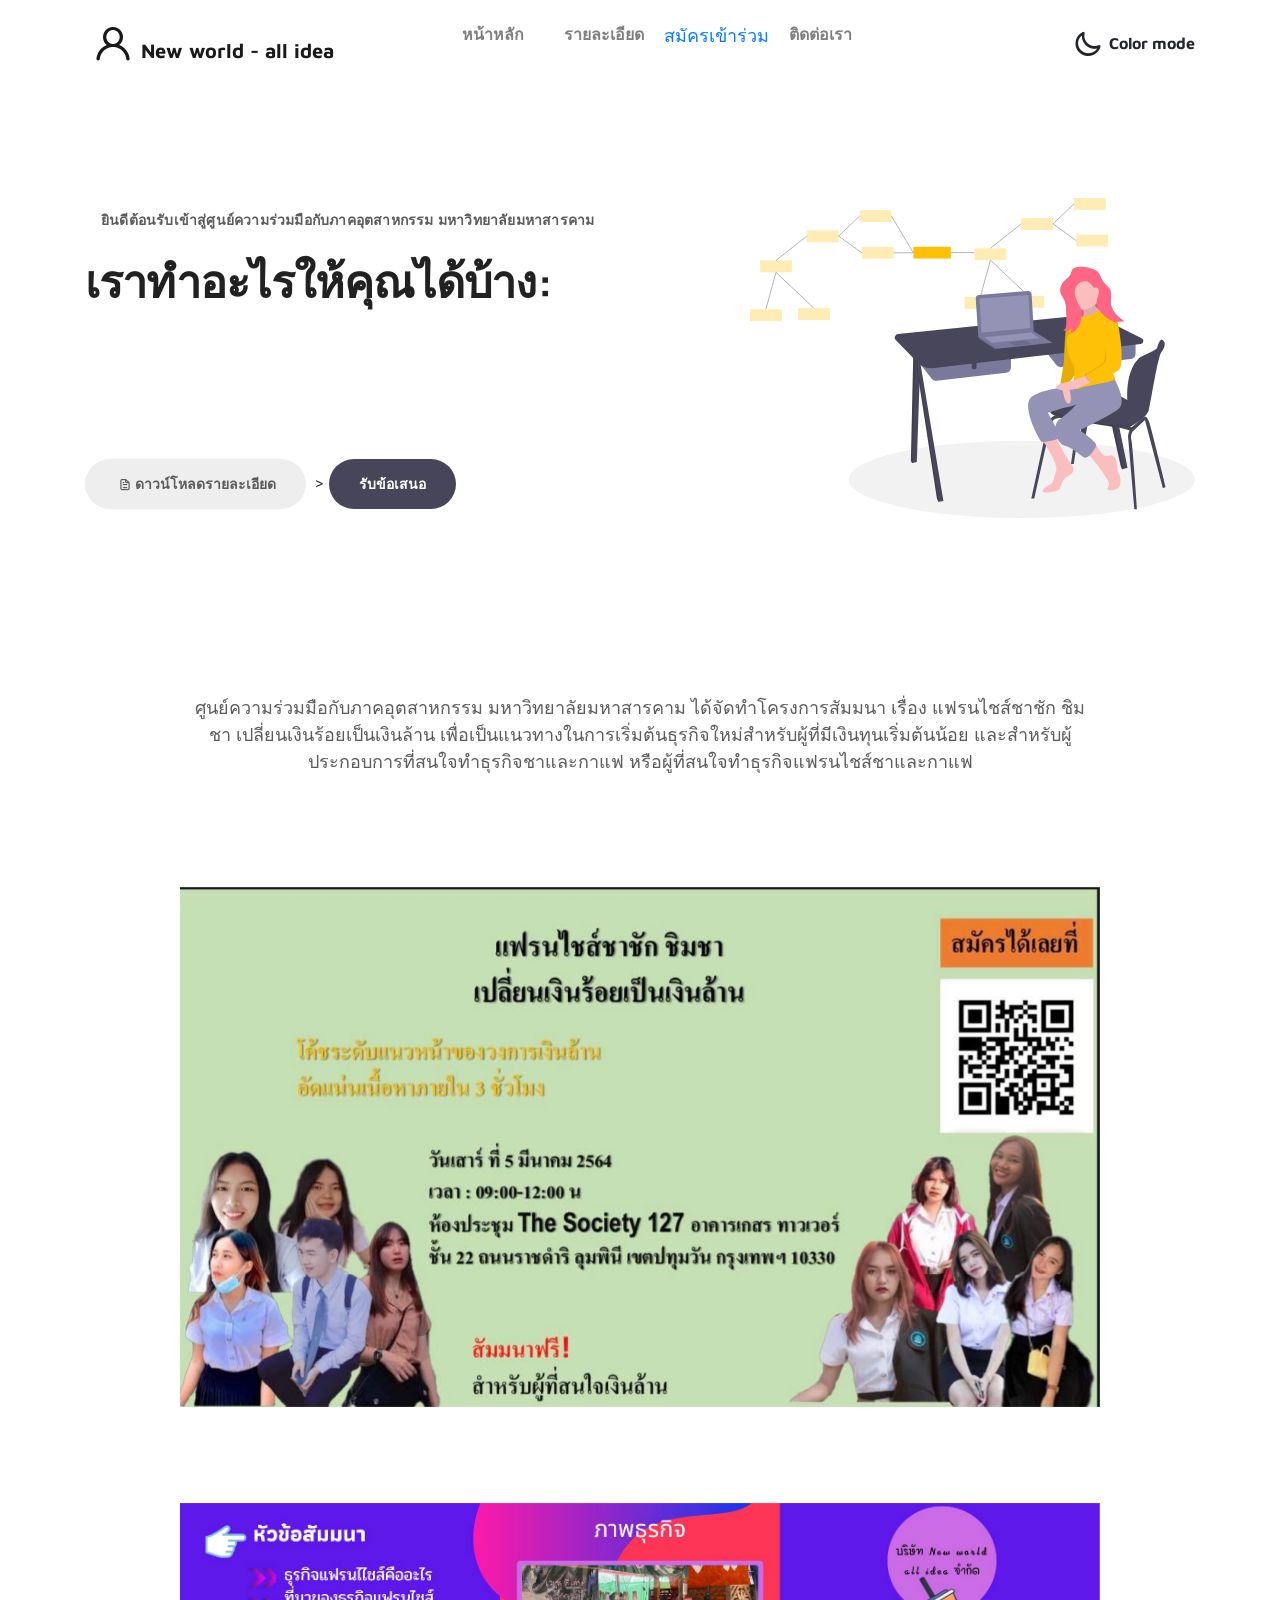
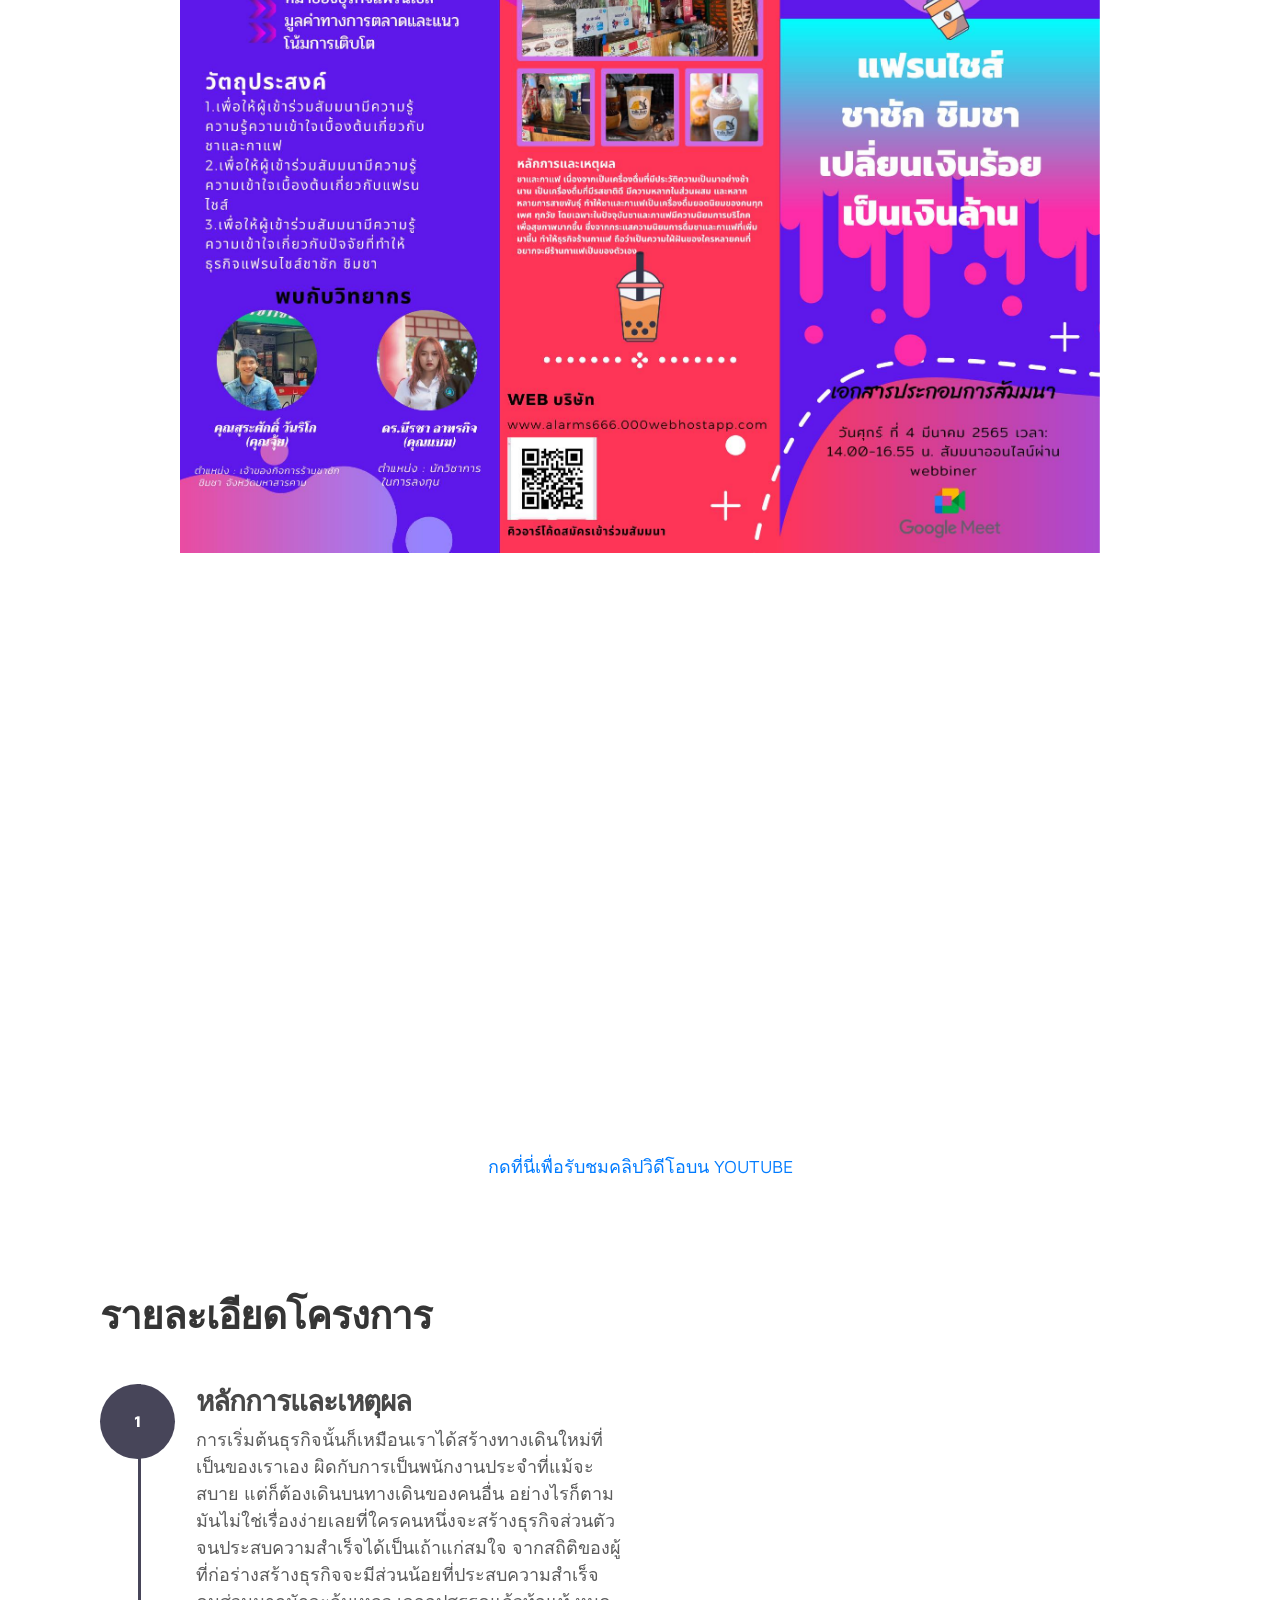
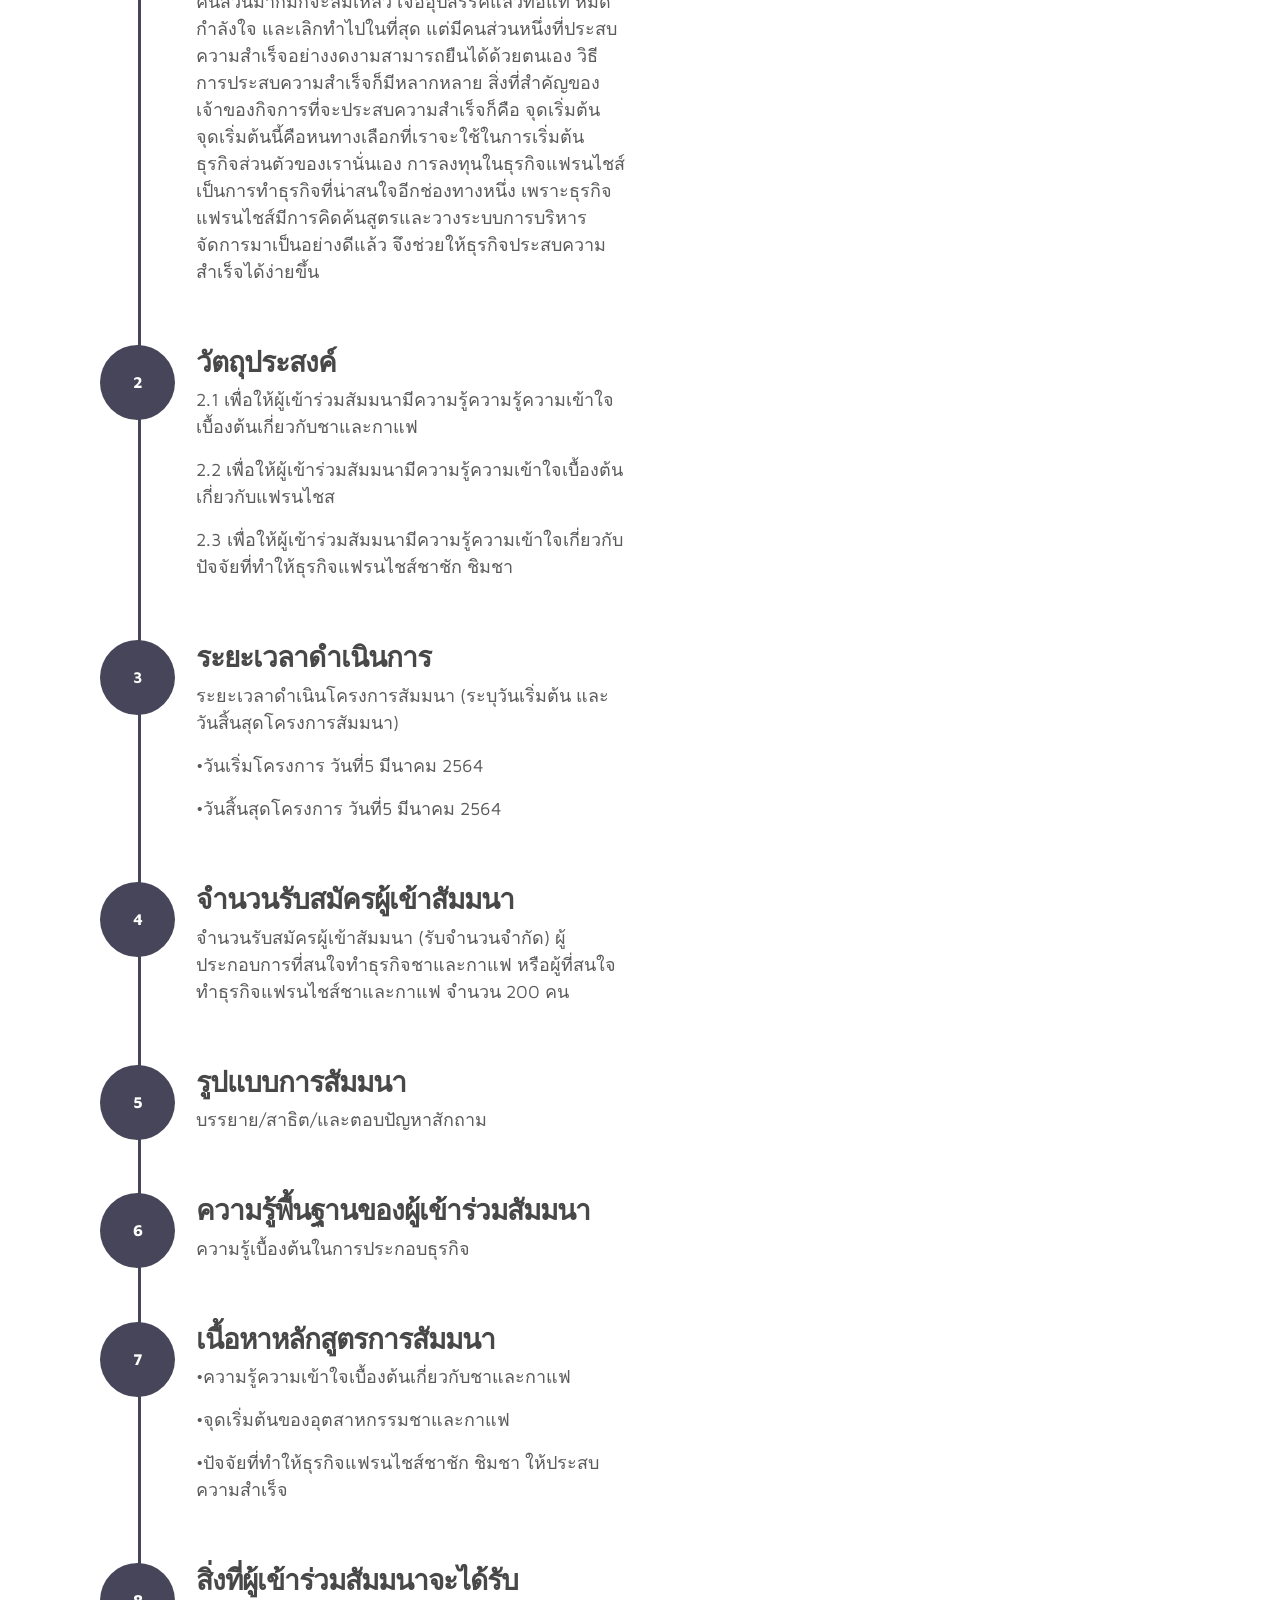
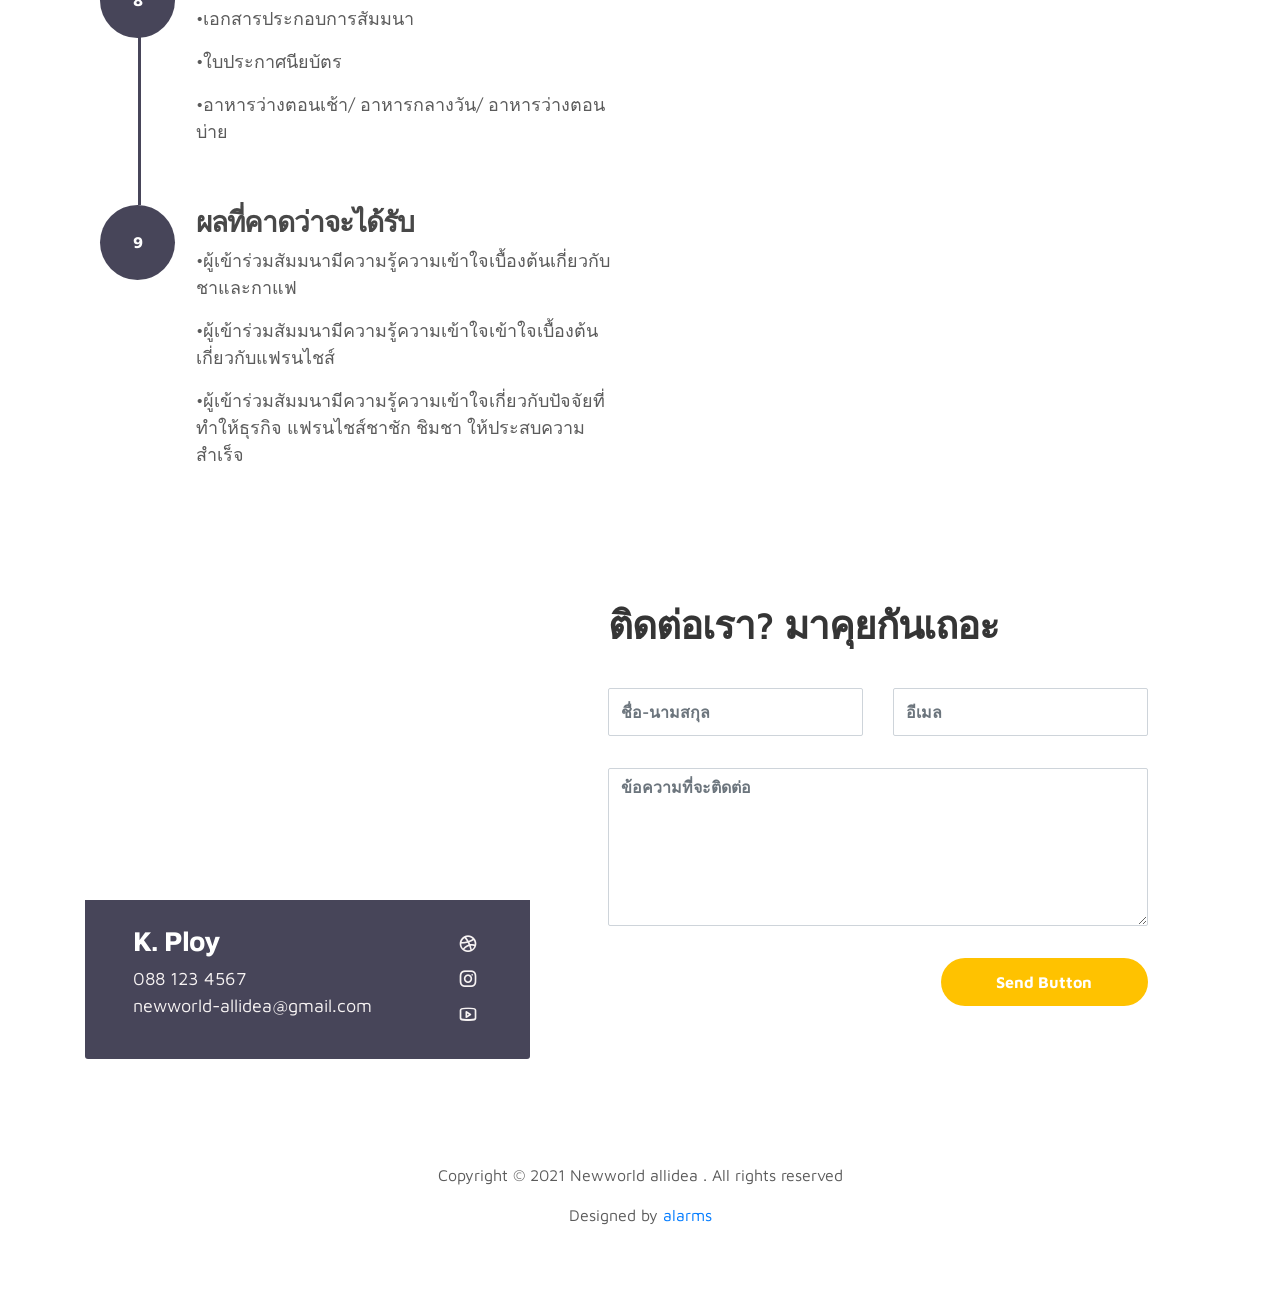
==== index.html @ 0a043a51 "Update index.html" ====
<!doctype html>
<html lang="en">
  <head>
    <meta charset="utf-8">
    <meta name="viewport" content="width=device-width, initial-scale=1, shrink-to-fit=no">
    <meta name="description" content="">
    <meta name="author" content="">

    <title>โครงการสัมมนา</title>

    <link rel="stylesheet" href="css/bootstrap.min.css">
    <link rel="stylesheet" href="css/unicons.css">
    <link rel="stylesheet" href="css/owl.carousel.min.css">
    <link rel="stylesheet" href="css/owl.theme.default.min.css">

    <!-- MAIN STYLE -->
    <link rel="stylesheet" href="css/tooplate-style.css">

<!--

Tooplate 2115 Marvel

https://www.tooplate.com/view/2115-marvel

-->
  </head>
  <body>

    <!-- MENU -->
    <nav class="navbar navbar-expand-sm navbar-light">
        <div class="container">
            <a class="navbar-brand" href="index.html"><i class='uil uil-user'></i>New world - all idea</a>

            <button class="navbar-toggler" type="button" data-toggle="collapse" data-target="#navbarNav" aria-controls="navbarNav" aria-expanded="false"
                aria-label="Toggle navigation">
                <span class="navbar-toggler-icon"></span>
                <span class="navbar-toggler-icon"></span>
                <span class="navbar-toggler-icon"></span>
            </button>

            <div class="collapse navbar-collapse" id="navbarNav">
                <ul class="navbar-nav mx-auto">
                    <li class="nav-item">
                        <a href="#about" class="nav-link"><span data-hover="หน้าหลัก">หน้าหลัก</span></a>
                    </li>
                    <li class="nav-item">
                        <a href="#resume" class="nav-link"><span data-hover="รายละเอียดโครงการ">รายละเอียด</span></a>
                    </li>
                    <li class="nav-item">
                         <p><a href="https://docs.google.com/forms/d/e/1FAIpQLScUcQfYEeOxOTDilqKOSmcza7-cB1Lfg6LtpaEnUMht1OTG1Q/viewform?usp=sf_link"target="_blank">สมัครเข้าร่วม</a></p>
                    </li>
                    <li class="nav-item">
                        <a href="#contact" class="nav-link"><span data-hover="ติดต่อเรา">ติดต่อเรา</span></a>
                    </li>
                </ul>

                <ul class="navbar-nav ml-lg-auto">
                    <div class="ml-lg-4">
                      <div class="color-mode d-lg-flex justify-content-center align-items-center">
                        <i class="color-mode-icon"></i>
                        Color mode
                      </div>
                    </div>
                </ul>
            </div>
        </div>
    </nav>

    <!-- ABOUT -->
    <section class="about full-screen d-lg-flex justify-content-center align-items-center" id="about">
        <div class="container">
            <div class="row">

                <div class="col-lg-7 col-md-12 col-12 d-flex align-items-center">
                    <div class="about-text">
                        <small class="small-text">ยินดีต้อนรับเข้าสู่<span class="mobile-block">ศูนย์ความร่วมมือกับภาคอุตสาหกรรม มหาวิทยาลัยมหาสารคาม</span></small>
                        <h1 class="animated animated-text">


                                    <span class="mr-10">เราทำอะไรให้คุณได้บ้าง:</span>
                                <div class="animated-info">
                                    <span class="animated-item">ให้คำปรึกษา</span>
                                    <span class="animated-item">อบรมเรื่องต่างๆ</span>
                                    <span class="animated-item">ทำการตลาด</span>
                                </div>
                        </h1>

                      <br /> <br />


                        <div class="custom-btn-group mt-4">
                           <a href="/file/detail_project.pptx" download="detail_project.pptx" class="btn mr-lg-2 custom-btn"><i class='uil uil-file-alt'></i>ดาวน์โหลดรายละเอียด</a>>
                          <a href="#contact" class="btn custom-btn custom-btn-bg custom-btn-link">รับข้อเสนอ</a>
                        </div>
                    </div>
                </div>

                <div class="col-lg-5 col-md-12 col-12">
                    <div class="about-image svg">
                        <img src="images/undraw/undraw_software_engineer_lvl5.svg" class="img-fluid" alt="svg image">
                    </div>
                </div>

            </div>
        </div>
    </section>

    <!-- PROJECTS -->

    <section class="project py-5" id="project">
        <div class="container">

                <div class="row">
                  <div class="col-lg-10 text-center mx-auto col-12">

                      <div class="col-lg-12 mx-auto">
                        <p>ศูนย์ความร่วมมือกับภาคอุตสาหกรรม มหาวิทยาลัยมหาสารคาม ได้จัดทำโครงการสัมมนา เรื่อง แฟรนไชส์ชาชัก ชิมชา เปลี่ยนเงินร้อยเป็นเงินล้าน เพื่อเป็นแนวทางในการเริ่มต้นธุรกิจใหม่สำหรับผู้ที่มีเงินทุนเริ่มต้นน้อย และสำหรับผู้ประกอบการที่สนใจทำธุรกิจชาและกาแฟ หรือผู้ที่สนใจทำธุรกิจแฟรนไชส์ชาและกาแฟ</p>
                      </div>

                      <br /> <br />

                      <br> <br/>

                        <div class="owl-carousel owl-theme">
                        <div class="item">
                          <div class="project-info">
                            <img src="images/project/poster.png" class="img-fluid" alt="project image">
                            <!--  <br> <br/>
                            <br> <br/>
                            <img src="images/project/paper.png" class="img-fluid" alt="project image">-->
                          </div>
                        </div>
                  </div>
                  <br> <br/>
                  <br> <br/>

                  <div class="owl-carousel owl-theme">
                  <div class="item">
                    <div class="project-info">
                      <img src="images/project/paper.png" class="img-fluid" alt="project image">
                    </div>
                  </div>
            </div>
                    <br> <br/>
                    <br> <br/>
                    <br> <br/>
                     <iframe width="720" height="450" src="https://www.youtube.com/embed/cZhYJ5euJx0" frameborder="0" allowfullscreen></iframe>
                     <p><a href="https://www.youtube.com/watch?v=cZhYJ5euJx0"target="_blank">กดที่นี่เพื่อรับชมคลิปวิดีโอบน YOUTUBE</a></p>
                </div>
            </div>
        </div>
    </section>


    <!-- FEATURES-->
    <section class="resume py-5 d-lg-flex justify-content-center align-items-center" id="resume">
        <div class="container">
                <div class="col-lg-6 col-12">
                  <h2 class="mb-4 mobile-mt-2">รายละเอียดโครงการ</h2>

                    <div class="timeline">
                        <div class="timeline-wrapper">
                             <div class="timeline-yr">
                                  <span>1</span>
                             </div>
                             <div class="timeline-info">
                                  <h3><span>หลักการและเหตุผล</span></h3>
                                  <p>การเริ่มต้นธุรกิจนั้นก็เหมือนเราได้สร้างทางเดินใหม่ที่เป็นของเราเอง ผิดกับการเป็นพนักงานประจำที่แม้จะสบาย แต่ก็ต้องเดินบนทางเดินของคนอื่น อย่างไรก็ตามมันไม่ใช่เรื่องง่ายเลยที่ใครคนหนึ่งจะสร้างธุรกิจส่วนตัวจนประสบความสำเร็จได้เป็นเถ้าแก่สมใจ
                                    จากสถิติของผู้ที่ก่อร่างสร้างธุรกิจจะมีส่วนน้อยที่ประสบความสำเร็จ คนส่วนมากมักจะล้มเหลว เจออุปสรรคแล้วท้อแท้ หมดกำลังใจ และเลิกทำไปในที่สุด แต่มีคนส่วนหนึ่งที่ประสบความสำเร็จอย่างงดงามสามารถยืนได้ด้วยตนเอง
                                    วิธีการประสบความสำเร็จก็มีหลากหลาย สิ่งที่สำคัญของเจ้าของกิจการที่จะประสบความสำเร็จก็คือ จุดเริ่มต้น จุดเริ่มต้นนี้คือหนทางเลือกที่เราจะใช้ในการเริ่มต้นธุรกิจส่วนตัวของเรานั่นเอง การลงทุนในธุรกิจแฟรนไชส์เป็นการทำธุรกิจที่น่าสนใจอีกช่องทางหนึ่ง
                                    เพราะธุรกิจแฟรนไชส์มีการคิดค้นสูตรและวางระบบการบริหารจัดการมาเป็นอย่างดีแล้ว จึงช่วยให้ธุรกิจประสบความสำเร็จได้ง่ายขึ้น</p>
                             </div>
                        </div>

                        <div class="timeline-wrapper">
                            <div class="timeline-yr">
                                <span>2</span>
                            </div>
                            <div class="timeline-info">
                                <h3><span>วัตถุประสงค์</span></h3>
                                <p>2.1 เพื่อให้ผู้เข้าร่วมสัมมนามีความรู้ความรู้ความเข้าใจเบื้องต้นเกี่ยวกับชาและกาแฟ</p>
                                <p>2.2 เพื่อให้ผู้เข้าร่วมสัมมนามีความรู้ความเข้าใจเบื้องต้นเกี่ยวกับแฟรนไชส</p>
                                <p>2.3 เพื่อให้ผู้เข้าร่วมสัมมนามีความรู้ความเข้าใจเกี่ยวกับปัจจัยที่ทำให้ธุรกิจแฟรนไชส์ชาชัก ชิมชา</p>
                            </div>
                        </div>

                        <div class="timeline-wrapper">
                            <div class="timeline-yr">
                                <span>3</span>
                            </div>
                            <div class="timeline-info">
                                <h3><span>ระยะเวลาดำเนินการ</span></h3>
                                <p>ระยะเวลาดำเนินโครงการสัมมนา (ระบุวันเริ่มต้น และวันสิ้นสุดโครงการสัมมนา)</p>
                                <p>•วันเริ่มโครงการ วันที่5 มีนาคม 2564</p>
                                <p>•วันสิ้นสุดโครงการ วันที่5 มีนาคม 2564</p>

                            </div>
                        </div>
                        <div class="timeline-wrapper">
                            <div class="timeline-yr">
                                <span>4</span>
                            </div>
                            <div class="timeline-info">
                                <h3><span>จำนวนรับสมัครผู้เข้าสัมมนา</span></h3>
                                <p>จำนวนรับสมัครผู้เข้าสัมมนา (รับจำนวนจำกัด) ผู้ประกอบการที่สนใจทำธุรกิจชาและกาแฟ หรือผู้ที่สนใจทำธุรกิจแฟรนไชส์ชาและกาแฟ จำนวน 200 คน</p>


                            </div>
                        </div>
                        <div class="timeline-wrapper">
                            <div class="timeline-yr">
                                <span>5</span>
                            </div>
                            <div class="timeline-info">
                                <h3><span>รูปแบบการสัมมนา</span></h3>
                                <p> บรรยาย/สาธิต/และตอบปัญหาสักถาม </p>


                            </div>
                        </div>
                        <div class="timeline-wrapper">
                            <div class="timeline-yr">
                                <span>6</span>
                            </div>
                            <div class="timeline-info">
                                <h3><span>ความรู้พื้นฐานของผู้เข้าร่วมสัมมนา</span></h3>
                                <p>ความรู้เบื้องต้นในการประกอบธุรกิจ</p>


                            </div>
                        </div>
                        <div class="timeline-wrapper">
                            <div class="timeline-yr">
                                <span>7</span>
                            </div>
                            <div class="timeline-info">
                                <h3><span>เนื้อหาหลักสูตรการสัมมนา</span></h3>
                                <p>•ความรู้ความเข้าใจเบื้องต้นเกี่ยวกับชาและกาแฟ</p>
                                <p>•จุดเริ่มต้นของอุตสาหกรรมชาและกาแฟ</p>
                                <p>•ปัจจัยที่ทำให้ธุรกิจแฟรนไชส์ชาชัก ชิมชา ให้ประสบความสำเร็จ</p>

                            </div>
                        </div>
                        <div class="timeline-wrapper">
                            <div class="timeline-yr">
                                <span>8</span>
                            </div>
                            <div class="timeline-info">
                                <h3><span>สิ่งที่ผู้เข้าร่วมสัมมนาจะได้รับ</span></h3>
                                <p>•เอกสารประกอบการสัมมนา</p>
                                <p>•ใบประกาศนียบัตร</p>
                                <p> •อาหารว่างตอนเช้า/ อาหารกลางวัน/ อาหารว่างตอนบ่าย</p>


                            </div>
                        </div>
                        <div class="timeline-wrapper">
                            <div class="timeline-yr">
                                <span>9</span>
                            </div>
                            <div class="timeline-info">
                                <h3><span>ผลที่คาดว่าจะได้รับ</span></h3>
                                <p>•ผู้เข้าร่วมสัมมนามีความรู้ความเข้าใจเบื้องต้นเกี่ยวกับชาและกาแฟ</p>
                                <p>•ผู้เข้าร่วมสัมมนามีความรู้ความเข้าใจเข้าใจเบื้องต้นเกี่ยวกับแฟรนไชส์</p>
                                <p>•ผู้เข้าร่วมสัมมนามีความรู้ความเข้าใจเกี่ยวกับปัจจัยที่ทำให้ธุรกิจ แฟรนไชส์ชาชัก ชิมชา ให้ประสบความสำเร็จ</p>

                            </div>
                        </div>
                    </div>
                </div>

            </div>

    </section>

    <!-- CONTACT -->
    <section class="contact py-5" id="contact">
      <div class="container">
        <div class="row">

          <div class="col-lg-5 mr-lg-5 col-12">
            <div class="google-map w-100">
              <iframe src="https://www.google.com/maps/embed?pb=!1m18!1m12!1m3!1d12088.558402180099!2d-73.99373482142036!3d40.75895421922642!2m3!1f0!2f0!3f0!3m2!1i1024!2i768!4f13.1!3m3!1m2!1s0x89c25855b8fb3083%3A0xa0f9aef176042a5c!2sTheater+District%2C+New+York%2C+NY%2C+USA!5e0!3m2!1sen!2smm!4v1549875377188" width="400" height="300" frameborder="0" style="border:0" allowfullscreen></iframe>
            </div>

            <div class="contact-info d-flex justify-content-between align-items-center py-4 px-lg-5">
                <div class="contact-info-item">
                  <h3 class="mb-2 text-white">K. Ploy</h3>
                  <p class="footer-text mb-0">088 123 4567</p>
                  <p><a href="mailto:hello@company.co">newworld-allidea@gmail.com</a></p>
                </div>

                <ul class="social-links">
                     <li><a href="#" class="uil uil-dribbble" data-toggle="tooltip" data-placement="left" title="Dribbble"></a></li>
                     <li><a href="#" class="uil uil-instagram" data-toggle="tooltip" data-placement="left" title="Instagram"></a></li>
                     <li><a href="#" class="uil uil-youtube" data-toggle="tooltip" data-placement="left" title="Youtube"></a></li>
                </ul>
            </div>
          </div>

          <div class="col-lg-6 col-12">
            <div class="contact-form">
              <h2 class="mb-4">ติดต่อเรา? มาคุยกันเถอะ</h2>

              <form action="" method="get">
                <div class="row">
                  <div class="col-lg-6 col-12">
                    <input type="text" class="form-control" name="name" placeholder="ชื่อ-นามสกุล" id="name">
                  </div>

                  <div class="col-lg-6 col-12">
                    <input type="email" class="form-control" name="email" placeholder="อีเมล" id="email">
                  </div>

                  <div class="col-12">
                    <textarea name="message" rows="6" class="form-control" id="message" placeholder="ข้อความที่จะติดต่อ"></textarea>
                  </div>

                  <div class="ml-lg-auto col-lg-5 col-12">
                    <input type="submit" class="form-control submit-btn" value="Send Button">
                  </div>
                </div>
              </form>
            </div>
          </div>

        </div>
      </div>
    </section>

    <!-- FOOTER -->
     <footer class="footer py-5">
          <div class="container">
               <div class="row">

                    <div class="col-lg-12 col-12">
                        <p class="copyright-text text-center">Copyright &copy; 2021 Newworld allidea . All rights reserved</p>
                        <p class="copyright-text text-center">Designed by <a rel="nofollow" href="https://www.facebook.com/Natchapong.a"target="_blank">alarms</a></p>
                    </div>

               </div>
          </div>
     </footer>

    <script src="js/jquery-3.3.1.min.js"></script>
    <script src="js/popper.min.js"></script>
    <script src="js/bootstrap.min.js"></script>
    <script src="js/Headroom.js"></script>
    <script src="js/jQuery.headroom.js"></script>
    <script src="js/owl.carousel.min.js"></script>
    <script src="js/smoothscroll.js"></script>
    <script src="js/custom.js"></script>

  </body>
</html>
---- css/unicons.css ----
@font-face {
  font-family: 'unicons';
  src: url('../font/unicons.eot?42479262');
  src: url('../font/unicons.eot?42479262#iefix') format('embedded-opentype'),
       url('../font/unicons.woff2?42479262') format('woff2'),
       url('../font/unicons.woff?42479262') format('woff'),
       url('../font/unicons.ttf?42479262') format('truetype'),
       url('../font/unicons.svg?42479262#unicons') format('svg');
  font-weight: normal;
  font-style: normal;
}
/* Chrome hack: SVG is rendered more smooth in Windozze. 100% magic, uncomment if you need it. */
/* Note, that will break hinting! In other OS-es font will be not as sharp as it could be */
/*
@media screen and (-webkit-min-device-pixel-ratio:0) {
  @font-face {
    font-family: 'unicons';
    src: url('../font/unicons.svg?42479262#unicons') format('svg');
  }
}
*/
 
 [class^="uil-"]:before, [class*=" uil-"]:before {
  font-family: "unicons";
  font-style: normal;
  font-weight: normal;
  speak: none;
 
  display: inline-block;
  text-decoration: inherit;
  width: 1em;
  margin-right: .2em;
  text-align: center;
  /* opacity: .8; */
 
  /* For safety - reset parent styles, that can break glyph codes*/
  font-variant: normal;
  text-transform: none;
 
  /* fix buttons height, for twitter bootstrap */
  line-height: 1em;
 
  /* Animation center compensation - margins should be symmetric */
  /* remove if not needed */
  margin-left: .2em;
 
  /* you can be more comfortable with increased icons size */
  /* font-size: 120%; */
 
  /* Font smoothing. That was taken from TWBS */
  -webkit-font-smoothing: antialiased;
  -moz-osx-font-smoothing: grayscale;
 
  /* Uncomment for 3D effect */
  /* text-shadow: 1px 1px 1px rgba(127, 127, 127, 0.3); */
}
 
.uil-abacus:before { content: '\e800'; } /* '' */
.uil-accessible-icon-alt:before { content: '\e801'; } /* '' */
.uil-adjust-alt:before { content: '\e802'; } /* '' */
.uil-adjust-circle:before { content: '\e803'; } /* '' */
.uil-adjust-half:before { content: '\e804'; } /* '' */
.uil-adjust:before { content: '\e805'; } /* '' */
.uil-airplay:before { content: '\e806'; } /* '' */
.uil-align-alt:before { content: '\e807'; } /* '' */
.uil-align-center-alt:before { content: '\e808'; } /* '' */
.uil-align-center-h:before { content: '\e809'; } /* '' */
.uil-align-center-justify:before { content: '\e80a'; } /* '' */
.uil-align-center-v:before { content: '\e80b'; } /* '' */
.uil-align-center:before { content: '\e80c'; } /* '' */
.uil-align-justify:before { content: '\e80d'; } /* '' */
.uil-align-left-justify:before { content: '\e80e'; } /* '' */
.uil-align-left:before { content: '\e80f'; } /* '' */
.uil-align-letter-right:before { content: '\e810'; } /* '' */
.uil-align-right-justify:before { content: '\e811'; } /* '' */
.uil-align-right:before { content: '\e812'; } /* '' */
.uil-align:before { content: '\e813'; } /* '' */
.uil-ambulance:before { content: '\e814'; } /* '' */
.uil-analysis:before { content: '\e815'; } /* '' */
.uil-analytics:before { content: '\e816'; } /* '' */
.uil-anchor:before { content: '\e817'; } /* '' */
.uil-android-phone-slash:before { content: '\e818'; } /* '' */
.uil-angle-double-down:before { content: '\e819'; } /* '' */
.uil-angle-double-left:before { content: '\e81a'; } /* '' */
.uil-angle-double-right:before { content: '\e81b'; } /* '' */
.uil-angle-double-up:before { content: '\e81c'; } /* '' */
.uil-angle-down:before { content: '\e81d'; } /* '' */
.uil-angle-left:before { content: '\e81e'; } /* '' */
.uil-angle-right-b:before { content: '\e81f'; } /* '' */
.uil-angle-right:before { content: '\e820'; } /* '' */
.uil-angle-up:before { content: '\e821'; } /* '' */
.uil-annoyed-alt:before { content: '\e822'; } /* '' */
.uil-annoyed:before { content: '\e823'; } /* '' */
.uil-apps:before { content: '\e824'; } /* '' */
.uil-archive-alt:before { content: '\e825'; } /* '' */
.uil-archive:before { content: '\e826'; } /* '' */
.uil-arrow-break:before { content: '\e827'; } /* '' */
.uil-arrow-circle-down:before { content: '\e828'; } /* '' */
.uil-arrow-circle-left:before { content: '\e829'; } /* '' */
.uil-arrow-circle-right:before { content: '\e82a'; } /* '' */
.uil-arrow-circle-up:before { content: '\e82b'; } /* '' */
.uil-arrow-compress-h:before { content: '\e82c'; } /* '' */
.uil-arrow-down-left:before { content: '\e82d'; } /* '' */
.uil-arrow-down-right:before { content: '\e82e'; } /* '' */
.uil-arrow-down:before { content: '\e82f'; } /* '' */
.uil-arrow-from-right:before { content: '\e830'; } /* '' */
.uil-arrow-from-top:before { content: '\e831'; } /* '' */
.uil-arrow-growth:before { content: '\e832'; } /* '' */
.uil-arrow-left:before { content: '\e833'; } /* '' */
.uil-arrow-random:before { content: '\e834'; } /* '' */
.uil-arrow-resize-diagonal:before { content: '\e835'; } /* '' */
.uil-arrow-right:before { content: '\e836'; } /* '' */
.uil-arrow-to-bottom:before { content: '\e837'; } /* '' */
.uil-arrow-to-right:before { content: '\e838'; } /* '' */
.uil-arrow-up-left:before { content: '\e839'; } /* '' */
.uil-arrow-up-right:before { content: '\e83a'; } /* '' */
.uil-arrow-up:before { content: '\e83b'; } /* '' */
.uil-arrows-h-alt:before { content: '\e83c'; } /* '' */
.uil-arrows-h:before { content: '\e83d'; } /* '' */
.uil-arrows-left-down:before { content: '\e83e'; } /* '' */
.uil-arrows-maximize:before { content: '\e83f'; } /* '' */
.uil-arrows-merge:before { content: '\e840'; } /* '' */
.uil-arrows-resize-h:before { content: '\e841'; } /* '' */
.uil-arrows-resize-v:before { content: '\e842'; } /* '' */
.uil-arrows-resize:before { content: '\e843'; } /* '' */
.uil-arrows-right-down:before { content: '\e844'; } /* '' */
.uil-arrows-shrink-h:before { content: '\e845'; } /* '' */
.uil-arrows-shrink-v:before { content: '\e846'; } /* '' */
.uil-arrows-up-right:before { content: '\e847'; } /* '' */
.uil-arrows-v-alt:before { content: '\e848'; } /* '' */
.uil-arrows-v:before { content: '\e849'; } /* '' */
.uil-at:before { content: '\e84a'; } /* '' */
.uil-atm-card:before { content: '\e84b'; } /* '' */
.uil-atom:before { content: '\e84c'; } /* '' */
.uil-auto-flash:before { content: '\e84d'; } /* '' */
.uil-award-alt:before { content: '\e84e'; } /* '' */
.uil-award:before { content: '\e84f'; } /* '' */
.uil-baby-carriage:before { content: '\e850'; } /* '' */
.uil-backpack:before { content: '\e851'; } /* '' */
.uil-backspace:before { content: '\e852'; } /* '' */
.uil-backward:before { content: '\e853'; } /* '' */
.uil-bag-alt:before { content: '\e854'; } /* '' */
.uil-bag-slash:before { content: '\e855'; } /* '' */
.uil-bag:before { content: '\e856'; } /* '' */
.uil-ball:before { content: '\e857'; } /* '' */
.uil-ban:before { content: '\e858'; } /* '' */
.uil-bars:before { content: '\e859'; } /* '' */
.uil-basketball-hoop:before { content: '\e85a'; } /* '' */
.uil-basketball:before { content: '\e85b'; } /* '' */
.uil-battery-bolt:before { content: '\e85c'; } /* '' */
.uil-battery-empty:before { content: '\e85d'; } /* '' */
.uil-bed-double:before { content: '\e85e'; } /* '' */
.uil-bed:before { content: '\e85f'; } /* '' */
.uil-bell-school:before { content: '\e860'; } /* '' */
.uil-bell-slash:before { content: '\e861'; } /* '' */
.uil-bill:before { content: '\e862'; } /* '' */
.uil-bitcoin-circle:before { content: '\e863'; } /* '' */
.uil-bitcoin:before { content: '\e864'; } /* '' */
.uil-bluetooth-b:before { content: '\e865'; } /* '' */
.uil-bolt-alt:before { content: '\e866'; } /* '' */
.uil-bolt-slash:before { content: '\e867'; } /* '' */
.uil-bolt:before { content: '\e868'; } /* '' */
.uil-book-alt:before { content: '\e869'; } /* '' */
.uil-book-medical:before { content: '\e86a'; } /* '' */
.uil-book-open:before { content: '\e86b'; } /* '' */
.uil-book-reader:before { content: '\e86c'; } /* '' */
.uil-book:before { content: '\e86d'; } /* '' */
.uil-bookmark-full:before { content: '\e86e'; } /* '' */
.uil-bookmark:before { content: '\e86f'; } /* '' */
.uil-books:before { content: '\e870'; } /* '' */
.uil-boombox:before { content: '\e871'; } /* '' */
.uil-border-alt:before { content: '\e872'; } /* '' */
.uil-border-bottom:before { content: '\e873'; } /* '' */
.uil-border-clear:before { content: '\e874'; } /* '' */
.uil-border-horizontal:before { content: '\e875'; } /* '' */
.uil-border-inner:before { content: '\e876'; } /* '' */
.uil-border-left:before { content: '\e877'; } /* '' */
.uil-border-out:before { content: '\e878'; } /* '' */
.uil-border-right:before { content: '\e879'; } /* '' */
.uil-border-top:before { content: '\e87a'; } /* '' */
.uil-border-vertical:before { content: '\e87b'; } /* '' */
.uil-box:before { content: '\e87c'; } /* '' */
.uil-briefcase-alt:before { content: '\e87d'; } /* '' */
.uil-briefcase:before { content: '\e87e'; } /* '' */
.uil-bright:before { content: '\e87f'; } /* '' */
.uil-brightness-empty:before { content: '\e880'; } /* '' */
.uil-brightness-half:before { content: '\e881'; } /* '' */
.uil-brightness-low:before { content: '\e882'; } /* '' */
.uil-brightness-minus:before { content: '\e883'; } /* '' */
.uil-brightness-plus:before { content: '\e884'; } /* '' */
.uil-brightness:before { content: '\e885'; } /* '' */
.uil-bring-bottom:before { content: '\e886'; } /* '' */
.uil-bring-front:before { content: '\e887'; } /* '' */
.uil-brush-alt:before { content: '\e888'; } /* '' */
.uil-bug:before { content: '\e889'; } /* '' */
.uil-building:before { content: '\e88a'; } /* '' */
.uil-bullseye:before { content: '\e88b'; } /* '' */
.uil-bus-alt:before { content: '\e88c'; } /* '' */
.uil-bus-school:before { content: '\e88d'; } /* '' */
.uil-bus:before { content: '\e88e'; } /* '' */
.uil-calcualtor:before { content: '\e88f'; } /* '' */
.uil-calculator-alt:before { content: '\e890'; } /* '' */
.uil-calendar-alt:before { content: '\e891'; } /* '' */
.uil-calendar-slash:before { content: '\e892'; } /* '' */
.uil-calender:before { content: '\e893'; } /* '' */
.uil-calling:before { content: '\e894'; } /* '' */
.uil-camera-plus:before { content: '\e895'; } /* '' */
.uil-camera-slash:before { content: '\e896'; } /* '' */
.uil-camera:before { content: '\e897'; } /* '' */
.uil-cancel:before { content: '\e898'; } /* '' */
.uil-capsule:before { content: '\e899'; } /* '' */
.uil-capture:before { content: '\e89a'; } /* '' */
.uil-car-sideview:before { content: '\e89b'; } /* '' */
.uil-car-slash:before { content: '\e89c'; } /* '' */
.uil-car-wash:before { content: '\e89d'; } /* '' */
.uil-car:before { content: '\e89e'; } /* '' */
.uil-card-atm:before { content: '\e89f'; } /* '' */
.uil-caret-right:before { content: '\e8a0'; } /* '' */
.uil-cart:before { content: '\e8a1'; } /* '' */
.uil-cell:before { content: '\e8a2'; } /* '' */
.uil-celsius:before { content: '\e8a3'; } /* '' */
.uil-chart-bar-alt:before { content: '\e8a4'; } /* '' */
.uil-chart-bar:before { content: '\e8a5'; } /* '' */
.uil-chart-down:before { content: '\e8a6'; } /* '' */
.uil-chart-growth-alt:before { content: '\e8a7'; } /* '' */
.uil-chart-growth:before { content: '\e8a8'; } /* '' */
.uil-chart-line:before { content: '\e8a9'; } /* '' */
.uil-chart-pie-alt:before { content: '\e8aa'; } /* '' */
.uil-chart-pie:before { content: '\e8ab'; } /* '' */
.uil-chart:before { content: '\e8ac'; } /* '' */
.uil-chat-bubble-user:before { content: '\e8ad'; } /* '' */
.uil-chat-info:before { content: '\e8ae'; } /* '' */
.uil-chat:before { content: '\e8af'; } /* '' */
.uil-check-circle:before { content: '\e8b0'; } /* '' */
.uil-check-square:before { content: '\e8b1'; } /* '' */
.uil-check:before { content: '\e8b2'; } /* '' */
.uil-circle-layer:before { content: '\e8b3'; } /* '' */
.uil-circle:before { content: '\e8b4'; } /* '' */
.uil-circuit:before { content: '\e8b5'; } /* '' */
.uil-clapper-board:before { content: '\e8b6'; } /* '' */
.uil-clipboard-alt:before { content: '\e8b7'; } /* '' */
.uil-clipboard-blank:before { content: '\e8b8'; } /* '' */
.uil-clipboard-notes:before { content: '\e8b9'; } /* '' */
.uil-clipboard:before { content: '\e8ba'; } /* '' */
.uil-clock-eight:before { content: '\e8bb'; } /* '' */
.uil-clock-five:before { content: '\e8bc'; } /* '' */
.uil-clock-nine:before { content: '\e8bd'; } /* '' */
.uil-clock-seven:before { content: '\e8be'; } /* '' */
.uil-clock-ten:before { content: '\e8bf'; } /* '' */
.uil-clock-three:before { content: '\e8c0'; } /* '' */
.uil-clock-two:before { content: '\e8c1'; } /* '' */
.uil-clock:before { content: '\e8c2'; } /* '' */
.uil-closed-captioning:before { content: '\e8c3'; } /* '' */
.uil-cloud-block:before { content: '\e8c4'; } /* '' */
.uil-cloud-bookmark:before { content: '\e8c5'; } /* '' */
.uil-cloud-check:before { content: '\e8c6'; } /* '' */
.uil-cloud-computing:before { content: '\e8c7'; } /* '' */
.uil-cloud-data-connection:before { content: '\e8c8'; } /* '' */
.uil-cloud-database-tree:before { content: '\e8c9'; } /* '' */
.uil-cloud-download:before { content: '\e8ca'; } /* '' */
.uil-cloud-drizzle:before { content: '\e8cb'; } /* '' */
.uil-cloud-exclamation:before { content: '\e8cc'; } /* '' */
.uil-cloud-hail:before { content: '\e8cd'; } /* '' */
.uil-cloud-heart:before { content: '\e8ce'; } /* '' */
.uil-cloud-info:before { content: '\e8cf'; } /* '' */
.uil-cloud-lock:before { content: '\e8d0'; } /* '' */
.uil-cloud-meatball:before { content: '\e8d1'; } /* '' */
.uil-cloud-moon-hail:before { content: '\e8d2'; } /* '' */
.uil-cloud-moon-meatball:before { content: '\e8d3'; } /* '' */
.uil-cloud-moon-rain:before { content: '\e8d4'; } /* '' */
.uil-cloud-moon-showers:before { content: '\e8d5'; } /* '' */
.uil-cloud-moon:before { content: '\e8d6'; } /* '' */
.uil-cloud-question:before { content: '\e8d7'; } /* '' */
.uil-cloud-rain-sun:before { content: '\e8d8'; } /* '' */
.uil-cloud-rain:before { content: '\e8d9'; } /* '' */
.uil-cloud-redo:before { content: '\e8da'; } /* '' */
.uil-cloud-set:before { content: '\e8db'; } /* '' */
.uil-cloud-share:before { content: '\e8dc'; } /* '' */
.uil-cloud-shield:before { content: '\e8dd'; } /* '' */
.uil-cloud-showers-alt:before { content: '\e8de'; } /* '' */
.uil-cloud-showers-heavy:before { content: '\e8df'; } /* '' */
.uil-cloud-showers:before { content: '\e8e0'; } /* '' */
.uil-cloud-slash:before { content: '\e8e1'; } /* '' */
.uil-cloud-sun-hail:before { content: '\e8e2'; } /* '' */
.uil-cloud-sun-meatball:before { content: '\e8e3'; } /* '' */
.uil-cloud-sun-rain-alt:before { content: '\e8e4'; } /* '' */
.uil-cloud-sun-rain:before { content: '\e8e5'; } /* '' */
.uil-cloud-sun-tear:before { content: '\e8e6'; } /* '' */
.uil-cloud-sun:before { content: '\e8e7'; } /* '' */
.uil-cloud-times:before { content: '\e8e8'; } /* '' */
.uil-cloud-unlock:before { content: '\e8e9'; } /* '' */
.uil-cloud-upload:before { content: '\e8ea'; } /* '' */
.uil-cloud-wifi:before { content: '\e8eb'; } /* '' */
.uil-cloud-wind:before { content: '\e8ec'; } /* '' */
.uil-cloud:before { content: '\e8ed'; } /* '' */
.uil-clouds:before { content: '\e8ee'; } /* '' */
.uil-club:before { content: '\e8ef'; } /* '' */
.uil-code:before { content: '\e8f0'; } /* '' */
.uil-coffee:before { content: '\e8f1'; } /* '' */
.uil-cog:before { content: '\e8f2'; } /* '' */
.uil-coins:before { content: '\e8f3'; } /* '' */
.uil-columns:before { content: '\e8f4'; } /* '' */
.uil-comment-alt-block:before { content: '\e8f5'; } /* '' */
.uil-comment-alt-chart-lines:before { content: '\e8f6'; } /* '' */
.uil-comment-alt-check:before { content: '\e8f7'; } /* '' */
.uil-comment-alt-dots:before { content: '\e8f8'; } /* '' */
.uil-comment-alt-download:before { content: '\e8f9'; } /* '' */
.uil-comment-alt-edit:before { content: '\e8fa'; } /* '' */
.uil-comment-alt-exclamation:before { content: '\e8fb'; } /* '' */
.uil-comment-alt-heart:before { content: '\e8fc'; } /* '' */
.uil-comment-alt-image:before { content: '\e8fd'; } /* '' */
.uil-comment-alt-info:before { content: '\e8fe'; } /* '' */
.uil-comment-alt-lines:before { content: '\e8ff'; } /* '' */
.uil-comment-alt-lock:before { content: '\e900'; } /* '' */
.uil-comment-alt-medical:before { content: '\e901'; } /* '' */
.uil-comment-alt-message:before { content: '\e902'; } /* '' */
.uil-comment-alt-notes:before { content: '\e903'; } /* '' */
.uil-comment-alt-plus:before { content: '\e904'; } /* '' */
.uil-comment-alt-question:before { content: '\e905'; } /* '' */
.uil-comment-alt-redo:before { content: '\e906'; } /* '' */
.uil-comment-alt-search:before { content: '\e907'; } /* '' */
.uil-comment-alt-share:before { content: '\e908'; } /* '' */
.uil-comment-alt-shield:before { content: '\e909'; } /* '' */
.uil-comment-alt-upload:before { content: '\e90a'; } /* '' */
.uil-comment-alt-verify:before { content: '\e90b'; } /* '' */
.uil-comment-alt:before { content: '\e90c'; } /* '' */
.uil-comment-block:before { content: '\e90d'; } /* '' */
.uil-comment-chart-line:before { content: '\e90e'; } /* '' */
.uil-comment-check:before { content: '\e90f'; } /* '' */
.uil-comment-dots:before { content: '\e910'; } /* '' */
.uil-comment-download:before { content: '\e911'; } /* '' */
.uil-comment-edit:before { content: '\e912'; } /* '' */
.uil-comment-exclamation:before { content: '\e913'; } /* '' */
.uil-comment-heart:before { content: '\e914'; } /* '' */
.uil-comment-image:before { content: '\e915'; } /* '' */
.uil-comment-info-alt:before { content: '\e916'; } /* '' */
.uil-comment-info:before { content: '\e917'; } /* '' */
.uil-comment-lines:before { content: '\e918'; } /* '' */
.uil-comment-lock:before { content: '\e919'; } /* '' */
.uil-comment-medical:before { content: '\e91a'; } /* '' */
.uil-comment-message:before { content: '\e91b'; } /* '' */
.uil-comment-notes:before { content: '\e91c'; } /* '' */
.uil-comment-plus:before { content: '\e91d'; } /* '' */
.uil-comment-question:before { content: '\e91e'; } /* '' */
.uil-comment-redo:before { content: '\e91f'; } /* '' */
.uil-comment-search:before { content: '\e920'; } /* '' */
.uil-comment-share:before { content: '\e921'; } /* '' */
.uil-comment-shield:before { content: '\e922'; } /* '' */
.uil-comment-slash:before { content: '\e923'; } /* '' */
.uil-comment-upload:before { content: '\e924'; } /* '' */
.uil-comment-verify:before { content: '\e925'; } /* '' */
.uil-comment:before { content: '\e926'; } /* '' */
.uil-comments-alt:before { content: '\e927'; } /* '' */
.uil-comments:before { content: '\e928'; } /* '' */
.uil-commnet-alt-slash:before { content: '\e929'; } /* '' */
.uil-compact-disc:before { content: '\e92a'; } /* '' */
.uil-compass:before { content: '\e92b'; } /* '' */
.uil-compress-alt-left:before { content: '\e92c'; } /* '' */
.uil-compress-alt:before { content: '\e92d'; } /* '' */
.uil-compress-arrows:before { content: '\e92e'; } /* '' */
.uil-compress-lines:before { content: '\e92f'; } /* '' */
.uil-compress-point:before { content: '\e930'; } /* '' */
.uil-compress-v:before { content: '\e931'; } /* '' */
.uil-compress:before { content: '\e932'; } /* '' */
.uil-computer-mouse:before { content: '\e933'; } /* '' */
.uil-confused:before { content: '\e934'; } /* '' */
.uil-constructor:before { content: '\e935'; } /* '' */
.uil-copy-alt:before { content: '\e936'; } /* '' */
.uil-copy-landscape:before { content: '\e937'; } /* '' */
.uil-copy:before { content: '\e938'; } /* '' */
.uil-copyright:before { content: '\e939'; } /* '' */
.uil-corner-down-left:before { content: '\e93a'; } /* '' */
.uil-corner-down-right-alt:before { content: '\e93b'; } /* '' */
.uil-corner-down-right:before { content: '\e93c'; } /* '' */
.uil-corner-left-down:before { content: '\e93d'; } /* '' */
.uil-corner-right-down:before { content: '\e93e'; } /* '' */
.uil-corner-up-left-alt:before { content: '\e93f'; } /* '' */
.uil-corner-up-left:before { content: '\e940'; } /* '' */
.uil-corner-up-right-alt:before { content: '\e941'; } /* '' */
.uil-corner-up-right:before { content: '\e942'; } /* '' */
.uil-creative-commons-pd-alt:before { content: '\e943'; } /* '' */
.uil-creative-commons-pd:before { content: '\e944'; } /* '' */
.uil-crockery:before { content: '\e945'; } /* '' */
.uil-crop-alt-rotate-left:before { content: '\e946'; } /* '' */
.uil-crop-alt-rotate-right:before { content: '\e947'; } /* '' */
.uil-crop-alt:before { content: '\e948'; } /* '' */
.uil-crosshair-alt:before { content: '\e949'; } /* '' */
.uil-crosshair:before { content: '\e94a'; } /* '' */
.uil-crosshairs:before { content: '\e94b'; } /* '' */
.uil-cube:before { content: '\e94c'; } /* '' */
.uil-data-sharing:before { content: '\e94d'; } /* '' */
.uil-database-alt:before { content: '\e94e'; } /* '' */
.uil-database:before { content: '\e94f'; } /* '' */
.uil-desert:before { content: '\e950'; } /* '' */
.uil-desktop-alt-slash:before { content: '\e951'; } /* '' */
.uil-desktop-alt:before { content: '\e952'; } /* '' */
.uil-desktop-cloud-alt:before { content: '\e953'; } /* '' */
.uil-desktop-slash:before { content: '\e954'; } /* '' */
.uil-desktop:before { content: '\e955'; } /* '' */
.uil-dialpad-alt:before { content: '\e956'; } /* '' */
.uil-dialpad:before { content: '\e957'; } /* '' */
.uil-diamond:before { content: '\e958'; } /* '' */
.uil-diary-alt:before { content: '\e959'; } /* '' */
.uil-diary:before { content: '\e95a'; } /* '' */
.uil-dice-five:before { content: '\e95b'; } /* '' */
.uil-dice-four:before { content: '\e95c'; } /* '' */
.uil-dice-one:before { content: '\e95d'; } /* '' */
.uil-dice-six:before { content: '\e95e'; } /* '' */
.uil-dice-three:before { content: '\e95f'; } /* '' */
.uil-dice-two:before { content: '\e960'; } /* '' */
.uil-direction:before { content: '\e961'; } /* '' */
.uil-directions:before { content: '\e962'; } /* '' */
.uil-dizzy-meh:before { content: '\e963'; } /* '' */
.uil-dna:before { content: '\e964'; } /* '' */
.uil-document-layout-center:before { content: '\e965'; } /* '' */
.uil-document-layout-left:before { content: '\e966'; } /* '' */
.uil-document-layout-right:before { content: '\e967'; } /* '' */
.uil-document:before { content: '\e968'; } /* '' */
.uil-dollar-alt:before { content: '\e969'; } /* '' */
.uil-dollar-sign-alt:before { content: '\e96a'; } /* '' */
.uil-dollar-sign:before { content: '\e96b'; } /* '' */
.uil-down-arrow:before { content: '\e96c'; } /* '' */
.uil-download-alt:before { content: '\e96d'; } /* '' */
.uil-dribbble:before { content: '\e96e'; } /* '' */
.uil-drill:before { content: '\e96f'; } /* '' */
.uil-dropbox:before { content: '\e970'; } /* '' */
.uil-dumbbell:before { content: '\e971'; } /* '' */
.uil-edit-alt:before { content: '\e972'; } /* '' */
.uil-edit:before { content: '\e973'; } /* '' */
.uil-ellipsis-h:before { content: '\e974'; } /* '' */
.uil-ellipsis-v:before { content: '\e975'; } /* '' */
.uil-emoji:before { content: '\e976'; } /* '' */
.uil-enter:before { content: '\e977'; } /* '' */
.uil-entry:before { content: '\e978'; } /* '' */
.uil-envelope-add:before { content: '\e979'; } /* '' */
.uil-envelope-alt:before { content: '\e97a'; } /* '' */
.uil-envelope-block:before { content: '\e97b'; } /* '' */
.uil-envelope-bookmark:before { content: '\e97c'; } /* '' */
.uil-envelope-check:before { content: '\e97d'; } /* '' */
.uil-envelope-download-alt:before { content: '\e97e'; } /* '' */
.uil-envelope-download:before { content: '\e97f'; } /* '' */
.uil-envelope-edit:before { content: '\e980'; } /* '' */
.uil-envelope-exclamation:before { content: '\e981'; } /* '' */
.uil-envelope-heart:before { content: '\e982'; } /* '' */
.uil-envelope-info:before { content: '\e983'; } /* '' */
.uil-envelope-lock:before { content: '\e984'; } /* '' */
.uil-envelope-minus:before { content: '\e985'; } /* '' */
.uil-envelope-open:before { content: '\e986'; } /* '' */
.uil-envelope-question:before { content: '\e987'; } /* '' */
.uil-envelope-receive:before { content: '\e988'; } /* '' */
.uil-envelope-redo:before { content: '\e989'; } /* '' */
.uil-envelope-search:before { content: '\e98a'; } /* '' */
.uil-envelope-send:before { content: '\e98b'; } /* '' */
.uil-envelope-share:before { content: '\e98c'; } /* '' */
.uil-envelope-shield:before { content: '\e98d'; } /* '' */
.uil-envelope-star:before { content: '\e98e'; } /* '' */
.uil-envelope-times:before { content: '\e98f'; } /* '' */
.uil-envelope-upload-alt:before { content: '\e990'; } /* '' */
.uil-envelope-upload:before { content: '\e991'; } /* '' */
.uil-envelope:before { content: '\e992'; } /* '' */
.uil-envelopes:before { content: '\e993'; } /* '' */
.uil-equal-circle:before { content: '\e994'; } /* '' */
.uil-euro-circle:before { content: '\e995'; } /* '' */
.uil-euro:before { content: '\e996'; } /* '' */
.uil-exchange-alt:before { content: '\e997'; } /* '' */
.uil-exchange:before { content: '\e998'; } /* '' */
.uil-exclamation-circle:before { content: '\e999'; } /* '' */
.uil-exclamation-octagon:before { content: '\e99a'; } /* '' */
.uil-exclamation-triangle:before { content: '\e99b'; } /* '' */
.uil-exclude:before { content: '\e99c'; } /* '' */
.uil-exit:before { content: '\e99d'; } /* '' */
.uil-expand-alt:before { content: '\e99e'; } /* '' */
.uil-expand-arrows-alt:before { content: '\e99f'; } /* '' */
.uil-expand-arrows:before { content: '\e9a0'; } /* '' */
.uil-expand-from-corner:before { content: '\e9a1'; } /* '' */
.uil-expand-left:before { content: '\e9a2'; } /* '' */
.uil-export:before { content: '\e9a3'; } /* '' */
.uil-exposure-alt:before { content: '\e9a4'; } /* '' */
.uil-exposure-increase:before { content: '\e9a5'; } /* '' */
.uil-external-link-alt:before { content: '\e9a6'; } /* '' */
.uil-eye-slash:before { content: '\e9a7'; } /* '' */
.uil-eye:before { content: '\e9a8'; } /* '' */
.uil-facebook:before { content: '\e9a9'; } /* '' */
.uil-fahrenheit:before { content: '\e9aa'; } /* '' */
.uil-fast-mail-alt:before { content: '\e9ab'; } /* '' */
.uil-fast-mail:before { content: '\e9ac'; } /* '' */
.uil-favorite:before { content: '\e9ad'; } /* '' */
.uil-feedback:before { content: '\e9ae'; } /* '' */
.uil-file-alt:before { content: '\e9af'; } /* '' */
.uil-file-blank:before { content: '\e9b0'; } /* '' */
.uil-file-block-alt:before { content: '\e9b1'; } /* '' */
.uil-file-bookmark-alt:before { content: '\e9b2'; } /* '' */
.uil-file-check-alt:before { content: '\e9b3'; } /* '' */
.uil-file-check:before { content: '\e9b4'; } /* '' */
.uil-file-contract-dollar:before { content: '\e9b5'; } /* '' */
.uil-file-copy-alt:before { content: '\e9b6'; } /* '' */
.uil-file-download-alt:before { content: '\e9b7'; } /* '' */
.uil-file-download:before { content: '\e9b8'; } /* '' */
.uil-file-edit-alt:before { content: '\e9b9'; } /* '' */
.uil-file-exclamation-alt:before { content: '\e9ba'; } /* '' */
.uil-file-exclamation:before { content: '\e9bb'; } /* '' */
.uil-file-heart:before { content: '\e9bc'; } /* '' */
.uil-file-info-alt:before { content: '\e9bd'; } /* '' */
.uil-file-landscape-alt:before { content: '\e9be'; } /* '' */
.uil-file-landscape:before { content: '\e9bf'; } /* '' */
.uil-file-lanscape-slash:before { content: '\e9c0'; } /* '' */
.uil-file-lock-alt:before { content: '\e9c1'; } /* '' */
.uil-file-medical-alt:before { content: '\e9c2'; } /* '' */
.uil-file-medical:before { content: '\e9c3'; } /* '' */
.uil-file-minus-alt:before { content: '\e9c4'; } /* '' */
.uil-file-minus:before { content: '\e9c5'; } /* '' */
.uil-file-network:before { content: '\e9c6'; } /* '' */
.uil-file-plus-alt:before { content: '\e9c7'; } /* '' */
.uil-file-plus:before { content: '\e9c8'; } /* '' */
.uil-file-question-alt:before { content: '\e9c9'; } /* '' */
.uil-file-question:before { content: '\e9ca'; } /* '' */
.uil-file-redo-alt:before { content: '\e9cb'; } /* '' */
.uil-file-search-alt:before { content: '\e9cc'; } /* '' */
.uil-file-share-alt:before { content: '\e9cd'; } /* '' */
.uil-file-shield-alt:before { content: '\e9ce'; } /* '' */
.uil-file-slash:before { content: '\e9cf'; } /* '' */
.uil-file-times-alt:before { content: '\e9d0'; } /* '' */
.uil-file-times:before { content: '\e9d1'; } /* '' */
.uil-file-upload-alt:before { content: '\e9d2'; } /* '' */
.uil-file-upload:before { content: '\e9d3'; } /* '' */
.uil-file:before { content: '\e9d4'; } /* '' */
.uil-files-landscapes-alt:before { content: '\e9d5'; } /* '' */
.uil-files-landscapes:before { content: '\e9d6'; } /* '' */
.uil-film:before { content: '\e9d7'; } /* '' */
.uil-filter-slash:before { content: '\e9d8'; } /* '' */
.uil-filter:before { content: '\e9d9'; } /* '' */
.uil-flask-potion:before { content: '\e9da'; } /* '' */
.uil-flask:before { content: '\e9db'; } /* '' */
.uil-flip-h-alt:before { content: '\e9dc'; } /* '' */
.uil-flip-h:before { content: '\e9dd'; } /* '' */
.uil-flip-v-alt:before { content: '\e9de'; } /* '' */
.uil-flip-v:before { content: '\e9df'; } /* '' */
.uil-flower:before { content: '\e9e0'; } /* '' */
.uil-focus-add:before { content: '\e9e1'; } /* '' */
.uil-focus-target:before { content: '\e9e2'; } /* '' */
.uil-focus:before { content: '\e9e3'; } /* '' */
.uil-folder-check:before { content: '\e9e4'; } /* '' */
.uil-folder-download:before { content: '\e9e5'; } /* '' */
.uil-folder-exclamation:before { content: '\e9e6'; } /* '' */
.uil-folder-heart:before { content: '\e9e7'; } /* '' */
.uil-folder-info:before { content: '\e9e8'; } /* '' */
.uil-folder-lock:before { content: '\e9e9'; } /* '' */
.uil-folder-medical:before { content: '\e9ea'; } /* '' */
.uil-folder-minus:before { content: '\e9eb'; } /* '' */
.uil-folder-network:before { content: '\e9ec'; } /* '' */
.uil-folder-plus:before { content: '\e9ed'; } /* '' */
.uil-folder-question:before { content: '\e9ee'; } /* '' */
.uil-folder-slash:before { content: '\e9ef'; } /* '' */
.uil-folder-times:before { content: '\e9f0'; } /* '' */
.uil-folder-upload:before { content: '\e9f1'; } /* '' */
.uil-folder:before { content: '\e9f2'; } /* '' */
.uil-food:before { content: '\e9f3'; } /* '' */
.uil-football-american:before { content: '\e9f4'; } /* '' */
.uil-football-ball:before { content: '\e9f5'; } /* '' */
.uil-football:before { content: '\e9f6'; } /* '' */
.uil-forecastcloud-moon-tear:before { content: '\e9f7'; } /* '' */
.uil-forwaded-call:before { content: '\e9f8'; } /* '' */
.uil-forward:before { content: '\e9f9'; } /* '' */
.uil-frown:before { content: '\e9fa'; } /* '' */
.uil-game-structure:before { content: '\e9fb'; } /* '' */
.uil-game:before { content: '\e9fc'; } /* '' */
.uil-gift:before { content: '\e9fd'; } /* '' */
.uil-glass-martini-alt-slash:before { content: '\e9fe'; } /* '' */
.uil-glass-martini-alt:before { content: '\e9ff'; } /* '' */
.uil-glass-martini:before { content: '\ea00'; } /* '' */
.uil-glass-tea:before { content: '\ea01'; } /* '' */
.uil-glass:before { content: '\ea02'; } /* '' */
.uil-globe:before { content: '\ea03'; } /* '' */
.uil-gold:before { content: '\ea04'; } /* '' */
.uil-google-drive:before { content: '\ea05'; } /* '' */
.uil-graduation-hat:before { content: '\ea06'; } /* '' */
.uil-graph-bar:before { content: '\ea07'; } /* '' */
.uil-grid:before { content: '\ea08'; } /* '' */
.uil-grids:before { content: '\ea09'; } /* '' */
.uil-grin-tongue-wink-alt:before { content: '\ea0a'; } /* '' */
.uil-grin-tongue-wink:before { content: '\ea0b'; } /* '' */
.uil-grin:before { content: '\ea0c'; } /* '' */
.uil-grip-horizontal-line:before { content: '\ea0d'; } /* '' */
.uil-hdd:before { content: '\ea0e'; } /* '' */
.uil-headphones-alt:before { content: '\ea0f'; } /* '' */
.uil-headphones:before { content: '\ea10'; } /* '' */
.uil-heart-alt:before { content: '\ea11'; } /* '' */
.uil-heart-medical:before { content: '\ea12'; } /* '' */
.uil-heart-rate:before { content: '\ea13'; } /* '' */
.uil-heart-sign:before { content: '\ea14'; } /* '' */
.uil-heart:before { content: '\ea15'; } /* '' */
.uil-heartbeat:before { content: '\ea16'; } /* '' */
.uil-history-alt:before { content: '\ea17'; } /* '' */
.uil-history:before { content: '\ea18'; } /* '' */
.uil-home-alt:before { content: '\ea19'; } /* '' */
.uil-home:before { content: '\ea1a'; } /* '' */
.uil-horizontal-align-center:before { content: '\ea1b'; } /* '' */
.uil-horizontal-align-left:before { content: '\ea1c'; } /* '' */
.uil-horizontal-align-right:before { content: '\ea1d'; } /* '' */
.uil-horizontal-distribution-center:before { content: '\ea1e'; } /* '' */
.uil-horizontal-distribution-left:before { content: '\ea1f'; } /* '' */
.uil-horizontal-distribution-right:before { content: '\ea20'; } /* '' */
.uil-hunting:before { content: '\ea21'; } /* '' */
.uil-image-alt-slash:before { content: '\ea22'; } /* '' */
.uil-image-block:before { content: '\ea23'; } /* '' */
.uil-image-broken:before { content: '\ea24'; } /* '' */
.uil-image-check:before { content: '\ea25'; } /* '' */
.uil-image-download:before { content: '\ea26'; } /* '' */
.uil-image-edit:before { content: '\ea27'; } /* '' */
.uil-image-lock:before { content: '\ea28'; } /* '' */
.uil-image-minus:before { content: '\ea29'; } /* '' */
.uil-image-plus:before { content: '\ea2a'; } /* '' */
.uil-image-question:before { content: '\ea2b'; } /* '' */
.uil-image-redo:before { content: '\ea2c'; } /* '' */
.uil-image-resize-landscape:before { content: '\ea2d'; } /* '' */
.uil-image-resize-square:before { content: '\ea2e'; } /* '' */
.uil-image-search:before { content: '\ea2f'; } /* '' */
.uil-image-share:before { content: '\ea30'; } /* '' */
.uil-image-shield:before { content: '\ea31'; } /* '' */
.uil-image-slash:before { content: '\ea32'; } /* '' */
.uil-image-times:before { content: '\ea33'; } /* '' */
.uil-image-upload:before { content: '\ea34'; } /* '' */
.uil-image-v:before { content: '\ea35'; } /* '' */
.uil-image:before { content: '\ea36'; } /* '' */
.uil-images:before { content: '\ea37'; } /* '' */
.uil-incoming-call:before { content: '\ea38'; } /* '' */
.uil-info-circle:before { content: '\ea39'; } /* '' */
.uil-instagram:before { content: '\ea3a'; } /* '' */
.uil-invoice:before { content: '\ea3b'; } /* '' */
.uil-jackhammer:before { content: '\ea3c'; } /* '' */
.uil-kayak:before { content: '\ea3d'; } /* '' */
.uil-key-skeleton-alt:before { content: '\ea3e'; } /* '' */
.uil-key-skeleton:before { content: '\ea3f'; } /* '' */
.uil-keyboard-alt:before { content: '\ea40'; } /* '' */
.uil-keyboard-hide:before { content: '\ea41'; } /* '' */
.uil-keyboard-show:before { content: '\ea42'; } /* '' */
.uil-keyboard:before { content: '\ea43'; } /* '' */
.uil-keyhole-circle:before { content: '\ea44'; } /* '' */
.uil-keyhole-square-full:before { content: '\ea45'; } /* '' */
.uil-keyhole-square:before { content: '\ea46'; } /* '' */
.uil-kid:before { content: '\ea47'; } /* '' */
.uil-label-alt:before { content: '\ea48'; } /* '' */
.uil-label:before { content: '\ea49'; } /* '' */
.uil-lamp:before { content: '\ea4a'; } /* '' */
.uil-laptop-cloud:before { content: '\ea4b'; } /* '' */
.uil-laptop:before { content: '\ea4c'; } /* '' */
.uil-laughing:before { content: '\ea4d'; } /* '' */
.uil-layer-group-slash:before { content: '\ea4e'; } /* '' */
.uil-layer-group:before { content: '\ea4f'; } /* '' */
.uil-layers-alt:before { content: '\ea50'; } /* '' */
.uil-layers-slash:before { content: '\ea51'; } /* '' */
.uil-layers:before { content: '\ea52'; } /* '' */
.uil-left-arrow-from-left:before { content: '\ea53'; } /* '' */
.uil-left-arrow-to-left:before { content: '\ea54'; } /* '' */
.uil-left-indent-alt:before { content: '\ea55'; } /* '' */
.uil-left-indent:before { content: '\ea56'; } /* '' */
.uil-life-ring:before { content: '\ea57'; } /* '' */
.uil-lightbulb-alt:before { content: '\ea58'; } /* '' */
.uil-lightbulb:before { content: '\ea59'; } /* '' */
.uil-line-alt:before { content: '\ea5a'; } /* '' */
.uil-line-spacing:before { content: '\ea5b'; } /* '' */
.uil-link-alt:before { content: '\ea5c'; } /* '' */
.uil-link-broken:before { content: '\ea5d'; } /* '' */
.uil-link-h:before { content: '\ea5e'; } /* '' */
.uil-link:before { content: '\ea5f'; } /* '' */
.uil-list-ui-alt:before { content: '\ea60'; } /* '' */
.uil-list-ul:before { content: '\ea61'; } /* '' */
.uil-location-arrow-alt:before { content: '\ea62'; } /* '' */
.uil-location-arrow:before { content: '\ea63'; } /* '' */
.uil-location-pin-alt:before { content: '\ea64'; } /* '' */
.uil-location-point:before { content: '\ea65'; } /* '' */
.uil-location:before { content: '\ea66'; } /* '' */
.uil-lock-access:before { content: '\ea67'; } /* '' */
.uil-lock-alt:before { content: '\ea68'; } /* '' */
.uil-lock-open-alt:before { content: '\ea69'; } /* '' */
.uil-lock-slash:before { content: '\ea6a'; } /* '' */
.uil-lock:before { content: '\ea6b'; } /* '' */
.uil-mailbox-alt:before { content: '\ea6c'; } /* '' */
.uil-mailbox:before { content: '\ea6d'; } /* '' */
.uil-map-marker-alt:before { content: '\ea6e'; } /* '' */
.uil-map-marker-edit:before { content: '\ea6f'; } /* '' */
.uil-map-marker-info:before { content: '\ea70'; } /* '' */
.uil-map-marker-minus:before { content: '\ea71'; } /* '' */
.uil-map-marker-plus:before { content: '\ea72'; } /* '' */
.uil-map-marker-question:before { content: '\ea73'; } /* '' */
.uil-map-marker-shield:before { content: '\ea74'; } /* '' */
.uil-map-marker-slash:before { content: '\ea75'; } /* '' */
.uil-map-marker:before { content: '\ea76'; } /* '' */
.uil-map-pin-alt:before { content: '\ea77'; } /* '' */
.uil-map-pin:before { content: '\ea78'; } /* '' */
.uil-map:before { content: '\ea79'; } /* '' */
.uil-mars:before { content: '\ea7a'; } /* '' */
.uil-maximize-left:before { content: '\ea7b'; } /* '' */
.uil-medal:before { content: '\ea7c'; } /* '' */
.uil-medical-drip:before { content: '\ea7d'; } /* '' */
.uil-medical-square-full:before { content: '\ea7e'; } /* '' */
.uil-medical-square:before { content: '\ea7f'; } /* '' */
.uil-medical:before { content: '\ea80'; } /* '' */
.uil-medkit:before { content: '\ea81'; } /* '' */
.uil-meeting-board:before { content: '\ea82'; } /* '' */
.uil-meh-alt:before { content: '\ea83'; } /* '' */
.uil-meh-closed-eye:before { content: '\ea84'; } /* '' */
.uil-meh:before { content: '\ea85'; } /* '' */
.uil-message:before { content: '\ea86'; } /* '' */
.uil-microphone-slash:before { content: '\ea87'; } /* '' */
.uil-microphone:before { content: '\ea88'; } /* '' */
.uil-minus-circle:before { content: '\ea89'; } /* '' */
.uil-minus-path:before { content: '\ea8a'; } /* '' */
.uil-minus-square-full:before { content: '\ea8b'; } /* '' */
.uil-minus-square:before { content: '\ea8c'; } /* '' */
.uil-minus:before { content: '\ea8d'; } /* '' */
.uil-missed-call:before { content: '\ea8e'; } /* '' */
.uil-mobey-bill-slash:before { content: '\ea8f'; } /* '' */
.uil-mobile-android-alt:before { content: '\ea90'; } /* '' */
.uil-mobile-android:before { content: '\ea91'; } /* '' */
.uil-mobile-vibrate:before { content: '\ea92'; } /* '' */
.uil-modem:before { content: '\ea93'; } /* '' */
.uil-money-bill-stack:before { content: '\ea94'; } /* '' */
.uil-money-bill:before { content: '\ea95'; } /* '' */
.uil-money-insert:before { content: '\ea96'; } /* '' */
.uil-money-stack:before { content: '\ea97'; } /* '' */
.uil-money-withdraw:before { content: '\ea98'; } /* '' */
.uil-money-withdrawal:before { content: '\ea99'; } /* '' */
.uil-moneybag-alt:before { content: '\ea9a'; } /* '' */
.uil-moneybag:before { content: '\ea9b'; } /* '' */
.uil-monitor-heart-rate:before { content: '\ea9c'; } /* '' */
.uil-monitor:before { content: '\ea9d'; } /* '' */
.uil-moon-eclipse:before { content: '\ea9e'; } /* '' */
.uil-moon:before { content: '\ea9f'; } /* '' */
.uil-moonset:before { content: '\eaa0'; } /* '' */
.uil-mountains-sun:before { content: '\eaa1'; } /* '' */
.uil-mountains:before { content: '\eaa2'; } /* '' */
.uil-mouse-alt:before { content: '\eaa3'; } /* '' */
.uil-mouse:before { content: '\eaa4'; } /* '' */
.uil-multiply:before { content: '\eaa5'; } /* '' */
.uil-music-note:before { content: '\eaa6'; } /* '' */
.uil-music-tune-slash:before { content: '\eaa7'; } /* '' */
.uil-music:before { content: '\eaa8'; } /* '' */
.uil-n-a:before { content: '\eaa9'; } /* '' */
.uil-navigator:before { content: '\eaaa'; } /* '' */
.uil-nerd:before { content: '\eaab'; } /* '' */
.uil-newspaper:before { content: '\eaac'; } /* '' */
.uil-ninja:before { content: '\eaad'; } /* '' */
.uil-no-entry:before { content: '\eaae'; } /* '' */
.uil-notebooks:before { content: '\eaaf'; } /* '' */
.uil-notes:before { content: '\eab0'; } /* '' */
.uil-object-group:before { content: '\eab1'; } /* '' */
.uil-object-ungroup:before { content: '\eab2'; } /* '' */
.uil-octagon:before { content: '\eab3'; } /* '' */
.uil-outgoing-call:before { content: '\eab4'; } /* '' */
.uil-package:before { content: '\eab5'; } /* '' */
.uil-padlock:before { content: '\eab6'; } /* '' */
.uil-paint-tool:before { content: '\eab7'; } /* '' */
.uil-panorama-h-alt:before { content: '\eab8'; } /* '' */
.uil-panorama-h:before { content: '\eab9'; } /* '' */
.uil-panorama-v:before { content: '\eaba'; } /* '' */
.uil-paperclip:before { content: '\eabb'; } /* '' */
.uil-paragraph:before { content: '\eabc'; } /* '' */
.uil-parcel:before { content: '\eabd'; } /* '' */
.uil-parking-square:before { content: '\eabe'; } /* '' */
.uil-pathfinder-unite:before { content: '\eabf'; } /* '' */
.uil-pathfinder:before { content: '\eac0'; } /* '' */
.uil-pause-circle:before { content: '\eac1'; } /* '' */
.uil-pause:before { content: '\eac2'; } /* '' */
.uil-pen:before { content: '\eac3'; } /* '' */
.uil-pentagon:before { content: '\eac4'; } /* '' */
.uil-phone-alt:before { content: '\eac5'; } /* '' */
.uil-phone-pause:before { content: '\eac6'; } /* '' */
.uil-phone-slash:before { content: '\eac7'; } /* '' */
.uil-phone-times:before { content: '\eac8'; } /* '' */
.uil-phone-volume:before { content: '\eac9'; } /* '' */
.uil-phone:before { content: '\eaca'; } /* '' */
.uil-picture:before { content: '\eacb'; } /* '' */
.uil-plane-arrival:before { content: '\eacc'; } /* '' */
.uil-plane-departure:before { content: '\eacd'; } /* '' */
.uil-plane-fly:before { content: '\eace'; } /* '' */
.uil-plane:before { content: '\eacf'; } /* '' */
.uil-play-circle:before { content: '\ead0'; } /* '' */
.uil-play:before { content: '\ead1'; } /* '' */
.uil-plug:before { content: '\ead2'; } /* '' */
.uil-plus-circle:before { content: '\ead3'; } /* '' */
.uil-plus-square:before { content: '\ead4'; } /* '' */
.uil-plus:before { content: '\ead5'; } /* '' */
.uil-podium:before { content: '\ead6'; } /* '' */
.uil-polygon:before { content: '\ead7'; } /* '' */
.uil-post-stamp:before { content: '\ead8'; } /* '' */
.uil-postcard:before { content: '\ead9'; } /* '' */
.uil-pound-circle:before { content: '\eada'; } /* '' */
.uil-pound:before { content: '\eadb'; } /* '' */
.uil-power:before { content: '\eadc'; } /* '' */
.uil-prescription-bottle:before { content: '\eadd'; } /* '' */
.uil-presentation-check:before { content: '\eade'; } /* '' */
.uil-presentation-edit:before { content: '\eadf'; } /* '' */
.uil-presentation-line:before { content: '\eae0'; } /* '' */
.uil-presentation-lines-alt:before { content: '\eae1'; } /* '' */
.uil-presentation-minus:before { content: '\eae2'; } /* '' */
.uil-presentation-play:before { content: '\eae3'; } /* '' */
.uil-presentation-plus:before { content: '\eae4'; } /* '' */
.uil-presentation-times:before { content: '\eae5'; } /* '' */
.uil-presentation:before { content: '\eae6'; } /* '' */
.uil-previous:before { content: '\eae7'; } /* '' */
.uil-pricetag-alt:before { content: '\eae8'; } /* '' */
.uil-print-slash:before { content: '\eae9'; } /* '' */
.uil-print:before { content: '\eaea'; } /* '' */
.uil-processor:before { content: '\eaeb'; } /* '' */
.uil-pump:before { content: '\eaec'; } /* '' */
.uil-puzzle-piece:before { content: '\eaed'; } /* '' */
.uil-question-circle:before { content: '\eaee'; } /* '' */
.uil-rainbow:before { content: '\eaef'; } /* '' */
.uil-raindrops-alt:before { content: '\eaf0'; } /* '' */
.uil-raindrops:before { content: '\eaf1'; } /* '' */
.uil-receipt-alt:before { content: '\eaf2'; } /* '' */
.uil-receipt:before { content: '\eaf3'; } /* '' */
.uil-record-audio:before { content: '\eaf4'; } /* '' */
.uil-redo:before { content: '\eaf5'; } /* '' */
.uil-refresh:before { content: '\eaf6'; } /* '' */
.uil-registered:before { content: '\eaf7'; } /* '' */
.uil-repeat:before { content: '\eaf8'; } /* '' */
.uil-restaurant:before { content: '\eaf9'; } /* '' */
.uil-right-indent-alt:before { content: '\eafa'; } /* '' */
.uil-rope-way:before { content: '\eafb'; } /* '' */
.uil-rotate-360:before { content: '\eafc'; } /* '' */
.uil-rss-alt:before { content: '\eafd'; } /* '' */
.uil-rss-interface:before { content: '\eafe'; } /* '' */
.uil-rss:before { content: '\eaff'; } /* '' */
.uil-ruler-combined:before { content: '\eb00'; } /* '' */
.uil-ruler:before { content: '\eb01'; } /* '' */
.uil-sad-cry:before { content: '\eb02'; } /* '' */
.uil-sad-crying:before { content: '\eb03'; } /* '' */
.uil-sad-dizzy:before { content: '\eb04'; } /* '' */
.uil-sad-squint:before { content: '\eb05'; } /* '' */
.uil-sad:before { content: '\eb06'; } /* '' */
.uil-scaling-left:before { content: '\eb07'; } /* '' */
.uil-scaling-right:before { content: '\eb08'; } /* '' */
.uil-scenery:before { content: '\eb09'; } /* '' */
.uil-schedule:before { content: '\eb0a'; } /* '' */
.uil-science:before { content: '\eb0b'; } /* '' */
.uil-screw:before { content: '\eb0c'; } /* '' */
.uil-scroll-h:before { content: '\eb0d'; } /* '' */
.uil-scroll:before { content: '\eb0e'; } /* '' */
.uil-search-alt:before { content: '\eb0f'; } /* '' */
.uil-search-minus:before { content: '\eb10'; } /* '' */
.uil-search-plus:before { content: '\eb11'; } /* '' */
.uil-search:before { content: '\eb12'; } /* '' */
.uil-server-alt:before { content: '\eb13'; } /* '' */
.uil-server-connection:before { content: '\eb14'; } /* '' */
.uil-server-network-alt:before { content: '\eb15'; } /* '' */
.uil-server-network:before { content: '\eb16'; } /* '' */
.uil-server:before { content: '\eb17'; } /* '' */
.uil-servers:before { content: '\eb18'; } /* '' */
.uil-servicemark:before { content: '\eb19'; } /* '' */
.uil-share-alt:before { content: '\eb1a'; } /* '' */
.uil-shield-check:before { content: '\eb1b'; } /* '' */
.uil-shield-exclamation:before { content: '\eb1c'; } /* '' */
.uil-shield-question:before { content: '\eb1d'; } /* '' */
.uil-shield-slash:before { content: '\eb1e'; } /* '' */
.uil-shield:before { content: '\eb1f'; } /* '' */
.uil-ship:before { content: '\eb20'; } /* '' */
.uil-shop:before { content: '\eb21'; } /* '' */
.uil-shopping-basket:before { content: '\eb22'; } /* '' */
.uil-shopping-cart-alt:before { content: '\eb23'; } /* '' */
.uil-shopping-trolley:before { content: '\eb24'; } /* '' */
.uil-shovel:before { content: '\eb25'; } /* '' */
.uil-shrink:before { content: '\eb26'; } /* '' */
.uil-shuffle:before { content: '\eb27'; } /* '' */
.uil-shutter-alt:before { content: '\eb28'; } /* '' */
.uil-shutter:before { content: '\eb29'; } /* '' */
.uil-sick:before { content: '\eb2a'; } /* '' */
.uil-sign-alt:before { content: '\eb2b'; } /* '' */
.uil-sign-in-alt:before { content: '\eb2c'; } /* '' */
.uil-sign-left:before { content: '\eb2d'; } /* '' */
.uil-sign-out-alt:before { content: '\eb2e'; } /* '' */
.uil-sign-right:before { content: '\eb2f'; } /* '' */
.uil-signal-alt-3:before { content: '\eb30'; } /* '' */
.uil-signal-alt:before { content: '\eb31'; } /* '' */
.uil-signal:before { content: '\eb32'; } /* '' */
.uil-silence:before { content: '\eb33'; } /* '' */
.uil-silent-squint:before { content: '\eb34'; } /* '' */
.uil-sim-card:before { content: '\eb35'; } /* '' */
.uil-sitemap:before { content: '\eb36'; } /* '' */
.uil-skip-forward-alt:before { content: '\eb37'; } /* '' */
.uil-skip-forward-circle:before { content: '\eb38'; } /* '' */
.uil-skip-forward:before { content: '\eb39'; } /* '' */
.uil-sliders-v-alt:before { content: '\eb3a'; } /* '' */
.uil-sliders-v:before { content: '\eb3b'; } /* '' */
.uil-smile-beam:before { content: '\eb3c'; } /* '' */
.uil-smile-dizzy:before { content: '\eb3d'; } /* '' */
.uil-smile-squint-wink-alt:before { content: '\eb3e'; } /* '' */
.uil-smile-squint-wink:before { content: '\eb3f'; } /* '' */
.uil-smile-wink-alt:before { content: '\eb40'; } /* '' */
.uil-smile-wink:before { content: '\eb41'; } /* '' */
.uil-smile:before { content: '\eb42'; } /* '' */
.uil-snow-flake:before { content: '\eb43'; } /* '' */
.uil-snowflake-alt:before { content: '\eb44'; } /* '' */
.uil-snowflake:before { content: '\eb45'; } /* '' */
.uil-sort-amount-down:before { content: '\eb46'; } /* '' */
.uil-sort-amount-up:before { content: '\eb47'; } /* '' */
.uil-sort:before { content: '\eb48'; } /* '' */
.uil-sorting:before { content: '\eb49'; } /* '' */
.uil-space-key:before { content: '\eb4a'; } /* '' */
.uil-spade:before { content: '\eb4b'; } /* '' */
.uil-sperms:before { content: '\eb4c'; } /* '' */
.uil-spin:before { content: '\eb4d'; } /* '' */
.uil-sport:before { content: '\eb4e'; } /* '' */
.uil-square-full:before { content: '\eb4f'; } /* '' */
.uil-square-shape:before { content: '\eb50'; } /* '' */
.uil-square:before { content: '\eb51'; } /* '' */
.uil-squint:before { content: '\eb52'; } /* '' */
.uil-star-half-alt:before { content: '\eb53'; } /* '' */
.uil-star:before { content: '\eb54'; } /* '' */
.uil-step-backward-alt:before { content: '\eb55'; } /* '' */
.uil-step-backward-circle:before { content: '\eb56'; } /* '' */
.uil-step-backward:before { content: '\eb57'; } /* '' */
.uil-step-forward:before { content: '\eb58'; } /* '' */
.uil-stop-circle:before { content: '\eb59'; } /* '' */
.uil-stopwatch-slash:before { content: '\eb5a'; } /* '' */
.uil-stopwatch:before { content: '\eb5b'; } /* '' */
.uil-store-alt:before { content: '\eb5c'; } /* '' */
.uil-store:before { content: '\eb5d'; } /* '' */
.uil-streering:before { content: '\eb5e'; } /* '' */
.uil-stretcher:before { content: '\eb5f'; } /* '' */
.uil-subject:before { content: '\eb60'; } /* '' */
.uil-subway-alt:before { content: '\eb61'; } /* '' */
.uil-subway:before { content: '\eb62'; } /* '' */
.uil-suitcase-alt:before { content: '\eb63'; } /* '' */
.uil-suitcase:before { content: '\eb64'; } /* '' */
.uil-sun:before { content: '\eb65'; } /* '' */
.uil-sunset:before { content: '\eb66'; } /* '' */
.uil-surprise:before { content: '\eb67'; } /* '' */
.uil-swatchbook:before { content: '\eb68'; } /* '' */
.uil-swimmer:before { content: '\eb69'; } /* '' */
.uil-symbol:before { content: '\eb6a'; } /* '' */
.uil-sync-exclamation:before { content: '\eb6b'; } /* '' */
.uil-sync-slash:before { content: '\eb6c'; } /* '' */
.uil-sync:before { content: '\eb6d'; } /* '' */
.uil-syringe:before { content: '\eb6e'; } /* '' */
.uil-table:before { content: '\eb6f'; } /* '' */
.uil-tablet:before { content: '\eb70'; } /* '' */
.uil-tablets:before { content: '\eb71'; } /* '' */
.uil-tachometer-fast:before { content: '\eb72'; } /* '' */
.uil-tag-alt:before { content: '\eb73'; } /* '' */
.uil-tag:before { content: '\eb74'; } /* '' */
.uil-tape:before { content: '\eb75'; } /* '' */
.uil-taxi:before { content: '\eb76'; } /* '' */
.uil-tear:before { content: '\eb77'; } /* '' */
.uil-technology:before { content: '\eb78'; } /* '' */
.uil-telescope:before { content: '\eb79'; } /* '' */
.uil-temperature-empty:before { content: '\eb7a'; } /* '' */
.uil-temperature-half:before { content: '\eb7b'; } /* '' */
.uil-temperature-minus:before { content: '\eb7c'; } /* '' */
.uil-temperature-plus:before { content: '\eb7d'; } /* '' */
.uil-temperature-quarter:before { content: '\eb7e'; } /* '' */
.uil-temperature-three-quarter:before { content: '\eb7f'; } /* '' */
.uil-temperature:before { content: '\eb80'; } /* '' */
.uil-text:before { content: '\eb81'; } /* '' */
.uil-th-large:before { content: '\eb82'; } /* '' */
.uil-th-slash:before { content: '\eb83'; } /* '' */
.uil-th:before { content: '\eb84'; } /* '' */
.uil-thermometer:before { content: '\eb85'; } /* '' */
.uil-thumbs-down:before { content: '\eb86'; } /* '' */
.uil-thumbs-up:before { content: '\eb87'; } /* '' */
.uil-thunderstorm-moon:before { content: '\eb88'; } /* '' */
.uil-thunderstorm-sun:before { content: '\eb89'; } /* '' */
.uil-thunderstorm:before { content: '\eb8a'; } /* '' */
.uil-ticket:before { content: '\eb8b'; } /* '' */
.uil-times-circle:before { content: '\eb8c'; } /* '' */
.uil-times-square:before { content: '\eb8d'; } /* '' */
.uil-times:before { content: '\eb8e'; } /* '' */
.uil-toggle-off:before { content: '\eb8f'; } /* '' */
.uil-toggle-on:before { content: '\eb90'; } /* '' */
.uil-top-arrow-from-top:before { content: '\eb91'; } /* '' */
.uil-top-arrow-to-top:before { content: '\eb92'; } /* '' */
.uil-tornado:before { content: '\eb93'; } /* '' */
.uil-trademark-circle:before { content: '\eb94'; } /* '' */
.uil-trademark:before { content: '\eb95'; } /* '' */
.uil-traffic-barrier:before { content: '\eb96'; } /* '' */
.uil-trash-alt:before { content: '\eb97'; } /* '' */
.uil-trash:before { content: '\eb98'; } /* '' */
.uil-trees:before { content: '\eb99'; } /* '' */
.uil-triangle:before { content: '\eb9a'; } /* '' */
.uil-trophy:before { content: '\eb9b'; } /* '' */
.uil-trowel:before { content: '\eb9c'; } /* '' */
.uil-truck-case:before { content: '\eb9d'; } /* '' */
.uil-truck-loading:before { content: '\eb9e'; } /* '' */
.uil-truck:before { content: '\eb9f'; } /* '' */
.uil-tv-retro-slash:before { content: '\eba0'; } /* '' */
.uil-tv-retro:before { content: '\eba1'; } /* '' */
.uil-umbrella:before { content: '\eba2'; } /* '' */
.uil-unamused:before { content: '\eba3'; } /* '' */
.uil-unlock-alt:before { content: '\eba4'; } /* '' */
.uil-unlock:before { content: '\eba5'; } /* '' */
.uil-upload-alt:before { content: '\eba6'; } /* '' */
.uil-upload:before { content: '\eba7'; } /* '' */
.uil-usd-circle:before { content: '\eba8'; } /* '' */
.uil-usd-square:before { content: '\eba9'; } /* '' */
.uil-user-check:before { content: '\ebaa'; } /* '' */
.uil-user-circle:before { content: '\ebab'; } /* '' */
.uil-user-exclamation:before { content: '\ebac'; } /* '' */
.uil-user-hard-hat:before { content: '\ebad'; } /* '' */
.uil-user-minus:before { content: '\ebae'; } /* '' */
.uil-user-plus:before { content: '\ebaf'; } /* '' */
.uil-user-square:before { content: '\ebb0'; } /* '' */
.uil-user-times:before { content: '\ebb1'; } /* '' */
.uil-user:before { content: '\ebb2'; } /* '' */
.uil-users-alt:before { content: '\ebb3'; } /* '' */
.uil-utensils-alt:before { content: '\ebb4'; } /* '' */
.uil-utensils:before { content: '\ebb5'; } /* '' */
.uil-vector-square-alt:before { content: '\ebb6'; } /* '' */
.uil-vector-square:before { content: '\ebb7'; } /* '' */
.uil-venus:before { content: '\ebb8'; } /* '' */
.uil-vertical-align-bottom:before { content: '\ebb9'; } /* '' */
.uil-vertical-align-center:before { content: '\ebba'; } /* '' */
.uil-vertical-align-top:before { content: '\ebbb'; } /* '' */
.uil-vertical-distribute-bottom:before { content: '\ebbc'; } /* '' */
.uil-vertical-distribution-center:before { content: '\ebbd'; } /* '' */
.uil-vertical-distribution-top:before { content: '\ebbe'; } /* '' */
.uil-video-slash:before { content: '\ebbf'; } /* '' */
.uil-video:before { content: '\ebc0'; } /* '' */
.uil-voicemail-rectangle:before { content: '\ebc1'; } /* '' */
.uil-voicemail:before { content: '\ebc2'; } /* '' */
.uil-volleyball:before { content: '\ebc3'; } /* '' */
.uil-volume-down:before { content: '\ebc4'; } /* '' */
.uil-volume-mute:before { content: '\ebc5'; } /* '' */
.uil-volume-off:before { content: '\ebc6'; } /* '' */
.uil-volume-up:before { content: '\ebc7'; } /* '' */
.uil-volume:before { content: '\ebc8'; } /* '' */
.uil-wall:before { content: '\ebc9'; } /* '' */
.uil-wallet:before { content: '\ebca'; } /* '' */
.uil-watch-alt:before { content: '\ebcb'; } /* '' */
.uil-watch:before { content: '\ebcc'; } /* '' */
.uil-water-drop-slash:before { content: '\ebcd'; } /* '' */
.uil-water-glass:before { content: '\ebce'; } /* '' */
.uil-water:before { content: '\ebcf'; } /* '' */
.uil-web-grid-alt:before { content: '\ebd0'; } /* '' */
.uil-web-grid:before { content: '\ebd1'; } /* '' */
.uil-web-section-alt:before { content: '\ebd2'; } /* '' */
.uil-web-section:before { content: '\ebd3'; } /* '' */
.uil-webcam:before { content: '\ebd4'; } /* '' */
.uil-weight:before { content: '\ebd5'; } /* '' */
.uil-wheel-barrow:before { content: '\ebd6'; } /* '' */
.uil-wheelchair-alt:before { content: '\ebd7'; } /* '' */
.uil-wheelchair:before { content: '\ebd8'; } /* '' */
.uil-wifi-router:before { content: '\ebd9'; } /* '' */
.uil-wifi-slash:before { content: '\ebda'; } /* '' */
.uil-wifi:before { content: '\ebdb'; } /* '' */
.uil-wind:before { content: '\ebdc'; } /* '' */
.uil-window-grid:before { content: '\ebdd'; } /* '' */
.uil-window-maximize:before { content: '\ebde'; } /* '' */
.uil-window-restore:before { content: '\ebdf'; } /* '' */
.uil-window-section:before { content: '\ebe0'; } /* '' */
.uil-window:before { content: '\ebe1'; } /* '' */
.uil-windsock:before { content: '\ebe2'; } /* '' */
.uil-wrench:before { content: '\ebe3'; } /* '' */
.uil-yellow:before { content: '\ebe4'; } /* '' */
.uil-yen-circle:before { content: '\ebe5'; } /* '' */
.uil-yen:before { content: '\ebe6'; } /* '' */
.uil-youtube-alt:before { content: '\ebe7'; } /* '' */
.uil-youtube:before { content: '\ebe8'; } /* '' */
---- css/tooplate-style.css ----
/*

Tooplate 2115 Marvel

https://www.tooplate.com/view/2115-marvel

*/


@import url("https://fonts.googleapis.com/css?family=Maven+Pro:400,700");
body {
  font-family: "Maven Pro", sans-serif;
  padding-top: 70px;
}

.full-screen {
  padding: 8rem 0;
}

.small-text {
  color: #5b5b5b;
  font-size: 14px;
  font-weight: bold;
  padding: 8px 16px;
  border-radius: 50px;
  letter-spacing: 0.2px;
}

ul {
  margin: 0;
  padding: 0;
}
ul li {
  list-style: none;
}

a {
  font-weight: normal;
  text-decoration: none !important;
  transition: all 0.4s ease;
}
a:hover {
  color: #ffc200 !important;
}

.navbar-brand .uil {
  font-size: 40px;
}

p {
  font-size: 18px;
  font-weight: 300;
  line-height: 1.5;
  color: #5b5b5b;
}

h1, h2, h3, h4, h5, h6 {
  font-weight: bold;
  letter-spacing: -1px;
}

h1 {
  color: #212121;
  font-size: 2.8em;
  margin: 24px 0;
}

h2 {
  color: #353535;
  font-size: 2.4em;
  font-weight: bold;
}

h3 {
  color: #484848;
}

h3,
b, strong {
  font-weight: bold;
}

.custom-btn {
  background: #eee;
  color: #5b5b5b;
  font-weight: bold;
  border-radius: 50px;
  padding: 13px 29px;
  font-size: 14px;
  line-height: normal;
  overflow: hidden;
  transition: all 0.4s ease;
}
.custom-btn:hover {
  color: #ffc200;
}
.custom-btn.custom-btn-bg {
  background: #474559;
  color: #ffffff;
}
.custom-btn.custom-btn-bg:hover {
  background: #ffc200;
  color: #ffffff !important;
}

.animated {
  position: relative;
}

.animated-info {
  display: inline-block;
  vertical-align: top;
  margin-top: 5px;
  min-width: 260px;
  position: relative;
}

.animated-item {
  color: #ffc200;
}

.animated-item {
  font-size: 38px;
  line-height: inherit;
  display: block;
  opacity: 0;
  overflow: hidden;
  position: absolute;
  top: 0;
  right: 0;
  left: 0;
  animation: BottomTotop 6s linear infinite 0s;
}
.animated-item:nth-child(2n+2) {
  animation-delay: 2s;
}
.animated-item:nth-child(3n+3) {
  animation-delay: 4s;
}

@keyframes BottomTotop {
  0% {
    opacity: 0;
  }
  5% {
    opacity: 0;
    transform: translateY(5px);
  }
  10% {
    opacity: 1;
    transform: translateY(0px);
  }
  25% {
    opacity: 1;
    transform: translateY(0px);
  }
  30% {
    opacity: 0;
    transform: translateY(5px);
  }
  80% {
    opacity: 0;
  }
  100% {
    opacity: 0;
  }
}
.navbar {
  position: fixed;
  top: 0;
  right: 0;
  left: 0;
  z-index: 999999;
  will-change: transform;
  transition: transform 200ms linear;
}
.navbar[class*="-unpinned"] {
  transform: translate(0, -150%);
}
.navbar[class*="-pinned"] {
  transform: translate(0, 0);
}
.navbar[class*="headroom--not-top"] {
  background: #ffffff;
  border-bottom: 1px solid #f0f0f0;
  padding-top: 0;
  padding-bottom: 0;
}

.navbar-brand {
  font-weight: bold;
}

.navbar-expand-sm .navbar-nav .nav-link {
  padding: 0 20px;
}

.nav-link {
  font-weight: bold;
  font-size: 16px;
  overflow: hidden;
}
.nav-link span {
  position: relative;
  display: inline-block;
  transition: transform 0.3s;
}
.nav-link span:before {
  position: absolute;
  top: 100%;
  content: attr(data-hover);
  transform: translate3d(0, 0, 0);
}

.navbar-light .navbar-nav .nav-link:focus,
.navbar-light .navbar-nav .nav-link:hover {
  color: #ffc200;
  font-weight: bold;
}
.navbar-light .navbar-nav .nav-link:focus span,
.navbar-light .navbar-nav .nav-link:hover span {
  transform: translateY(-100%);
}

.navbar-light .navbar-toggler-icon {
  background: none;
}

.navbar-toggler {
  border: 0;
  padding: 0;
  width: 32px;
  height: 32px;
  line-height: 32px;
  outline: none;
  cursor: pointer;
  margin-right: 10px;
}
.navbar-toggler:focus {
  outline: none;
}
.navbar-toggler[aria-expanded="true"] .navbar-toggler-icon:first-child {
  transform: rotate(45deg);
  top: 6px;
}
.navbar-toggler[aria-expanded="true"] .navbar-toggler-icon:nth-child(2) {
  display: none;
}
.navbar-toggler[aria-expanded="true"] .navbar-toggler-icon:last-child {
  transform: rotate(-45deg);
  bottom: 1px;
}
.navbar-toggler .navbar-toggler-icon {
  background: #212121;
  display: block;
  width: 100%;
  height: 2px;
  margin: 5px 0;
  transition: all 0.4s ease;
  position: relative;
}

.copyright-text {
  font-size: 16px;
  font-weight: normal;
  display: block;
}

.color-mode {
  font-weight: bold;
  cursor: pointer;
}

.color-mode-icon {
  position: relative;
  right: 6px;
}
.color-mode-icon:after {
  font-family: 'unicons';
  content: '\ea9f';
  font-size: 30px;
  font-weight: 300;
  font-style: normal;
}
.color-mode-icon.active:after {
  font-family: 'unicons';
  content: '\eb65';
  font-size: 30px;
  color: #ffffff;
}

.dark-mode {
  background: #0c0c0d;
}
.dark-mode .navbar-light .navbar-nav .nav-link {
  color: rgba(255, 255, 255, 0.8);
}
.dark-mode .navbar-light .navbar-nav .nav-link:hover {
  color: #ffc200;
}
.dark-mode .navbar[class*="headroom--not-top"] {
  background: #0c0c0d;
  border-bottom: 1px solid #1f1f1f;
}
.dark-mode .small-text {
  background: #0d0c15;
  color: #ffffff;
}
.dark-mode .feature-card .uil,
.dark-mode .navbar-light .navbar-brand,
.dark-mode h1, .dark-mode h2, .dark-mode h3, .dark-mode h4, .dark-mode h5, .dark-mode h6,
.dark-mode .color-mode {
  color: #ffffff;
}
.dark-mode .owl-carousel .owl-nav button.owl-next,
.dark-mode .owl-carousel .owl-nav button.owl-prev,
.dark-mode .owl-carousel button.owl-dot {
  color: #ffffff;
}

.timeline-wrapper {
  position: relative;
  padding: 22px 0;
}
.timeline-wrapper:last-child:before {
  height: 0;
}
.timeline-wrapper:before {
  content: "";
  background: #474559;
  width: 3px;
  height: 100%;
  position: absolute;
  left: 38px;
}

.timeline-yr {
  background: #474559;
  border-radius: 100%;
  position: absolute;
  width: 75px;
  height: 75px;
  line-height: 75px;
  text-align: center;
}
.timeline-yr span {
  color: #ffffff;
  font-size: 16px;
  font-weight: bold;
  display: block;
  line-height: 75px;
}

.timeline-info {
  display: inline-block;
  vertical-align: top;
  max-width: 432px;
  margin-left: 6em;
}
.timeline-info small {
  color: #474559;
  font-size: 16px;
  font-weight: bold;
  display: inline-block;
  vertical-align: middle;
  margin-left: 15px;
}

.owl-carousel .owl-nav span {
  display: none;
}
.owl-carousel .owl-nav .owl-prev:before,
.owl-carousel .owl-nav .owl-next:before {
  background: none;
  padding: 0;
  display: block;
  position: absolute;
  top: 50%;
  transform: translate(0, -50%);
  font-family: 'unicons';
  font-size: 100px;
  line-height: normal;
}
.owl-carousel .owl-nav .owl-prev:before {
  content: '\e833';
  left: -45px;
}
.owl-carousel .owl-nav .owl-next:before {
  content: '\e836';
  right: -45px;
}

.owl-theme .owl-nav [class*=owl-] {
  background: none;
  border-radius: 0;
  margin: 0;
  padding: 0;
  font-size: inherit;
}
.owl-theme .owl-nav [class*=owl-]:hover {
  color: #ffc200;
}
.owl-theme .owl-dots .owl-dot {
  outline: none;
}
.owl-theme .owl-dots .owl-dot span {
  width: 8px;
  height: 8px;
}
.owl-theme .owl-dots .owl-dot.active span, .owl-theme .owl-dots .owl-dot:hover span {
  background: #5b5b5b;
}

.google-map iframe {
  width: 100%;
}

.contact-form {
  position: relative;
}
.contact-form .form-control {
  background: transparent;
  border-radius: 2px;
  outline: none;
  box-shadow: none;
  font-weight: bold;
  margin: 16px 0;
}
.contact-form .form-control:not(textarea) {
  height: 48px;
}
.contact-form .form-control:hover, .contact-form .form-control:focus {
  border-color: #ffc200;
}
.contact-form .submit-btn {
  background: #ffc200;
  border-radius: 50px;
  color: #ffffff;
  font-weight: bold;
  border: 0;
  cursor: pointer;
  transition: all 0.4s ease;
}
.contact-form .submit-btn:hover {
  background: #474559;
}

.contact-info {
  background: #474559;
  border-radius: 0 0 3px 3px;
  position: relative;
  bottom: 8px;
}
.contact-info p, .contact-info a {
  color: #f7f3f3;
}

.social-links .uil {
  color: #f7f3f3;
  font-size: 20px;
  display: block;
  margin: 5px 0;
}
.social-links .uil:hover {
  color: #ffc200;
}

@media (min-width: 1270px) {
  .owl-theme .owl-dots {
    position: relative;
    bottom: 50px;
  }
}
@media (max-width: 991px) {
  .full-screen {
    padding-bottom: 4rem;
  }

  .color-mode {
    display: none;
  }

  .about-image {
    margin-top: 4em;
  }

  .mobile-mt-2,
  .contact-form {
    margin-top: 2em;
  }

  .contact-info {
    padding: 0 2rem;
  }
}
@media (max-width: 767px) {
  h1 {
    font-size: 2.4em;
  }

  h2 {
    font-size: 2em;
  }

  .animated-item {
    font-size: 28px;
  }

  .navbar-collapse {
    background: #ffffff;
    text-align: center;
    padding-bottom: 20px;
  }

  .navbar-expand-sm .navbar-nav .nav-link {
    padding: 3px 20px;
  }
}
@media (max-width: 580px) {
	.animated-info {
		min-width: 200px;
	}
  .animated-item {
    font-size: 30px;
  }

  .custom-btn-group {
    text-align: center;
  }

  .custom-btn {
    display: block;
    margin: 10px 0;
  }

  .owl-theme .owl-nav {
    display: none;
  }

  .timeline-info small {
    display: block;
    margin: 10px 0 0 0;
  }
}
@media (max-width: 320px) {
  .animated-text {
    margin-top: 0;
  }

  .about-text {
    text-align: center;
  }

  .full-screen {
    padding: 4rem 0;
  }

  .mobile-block {
    display: block;
  }

  .contact-info {
    flex-direction: column;
  }

  .social-links li {
    display: inline-block;
    vertical-align: top;
  }
}
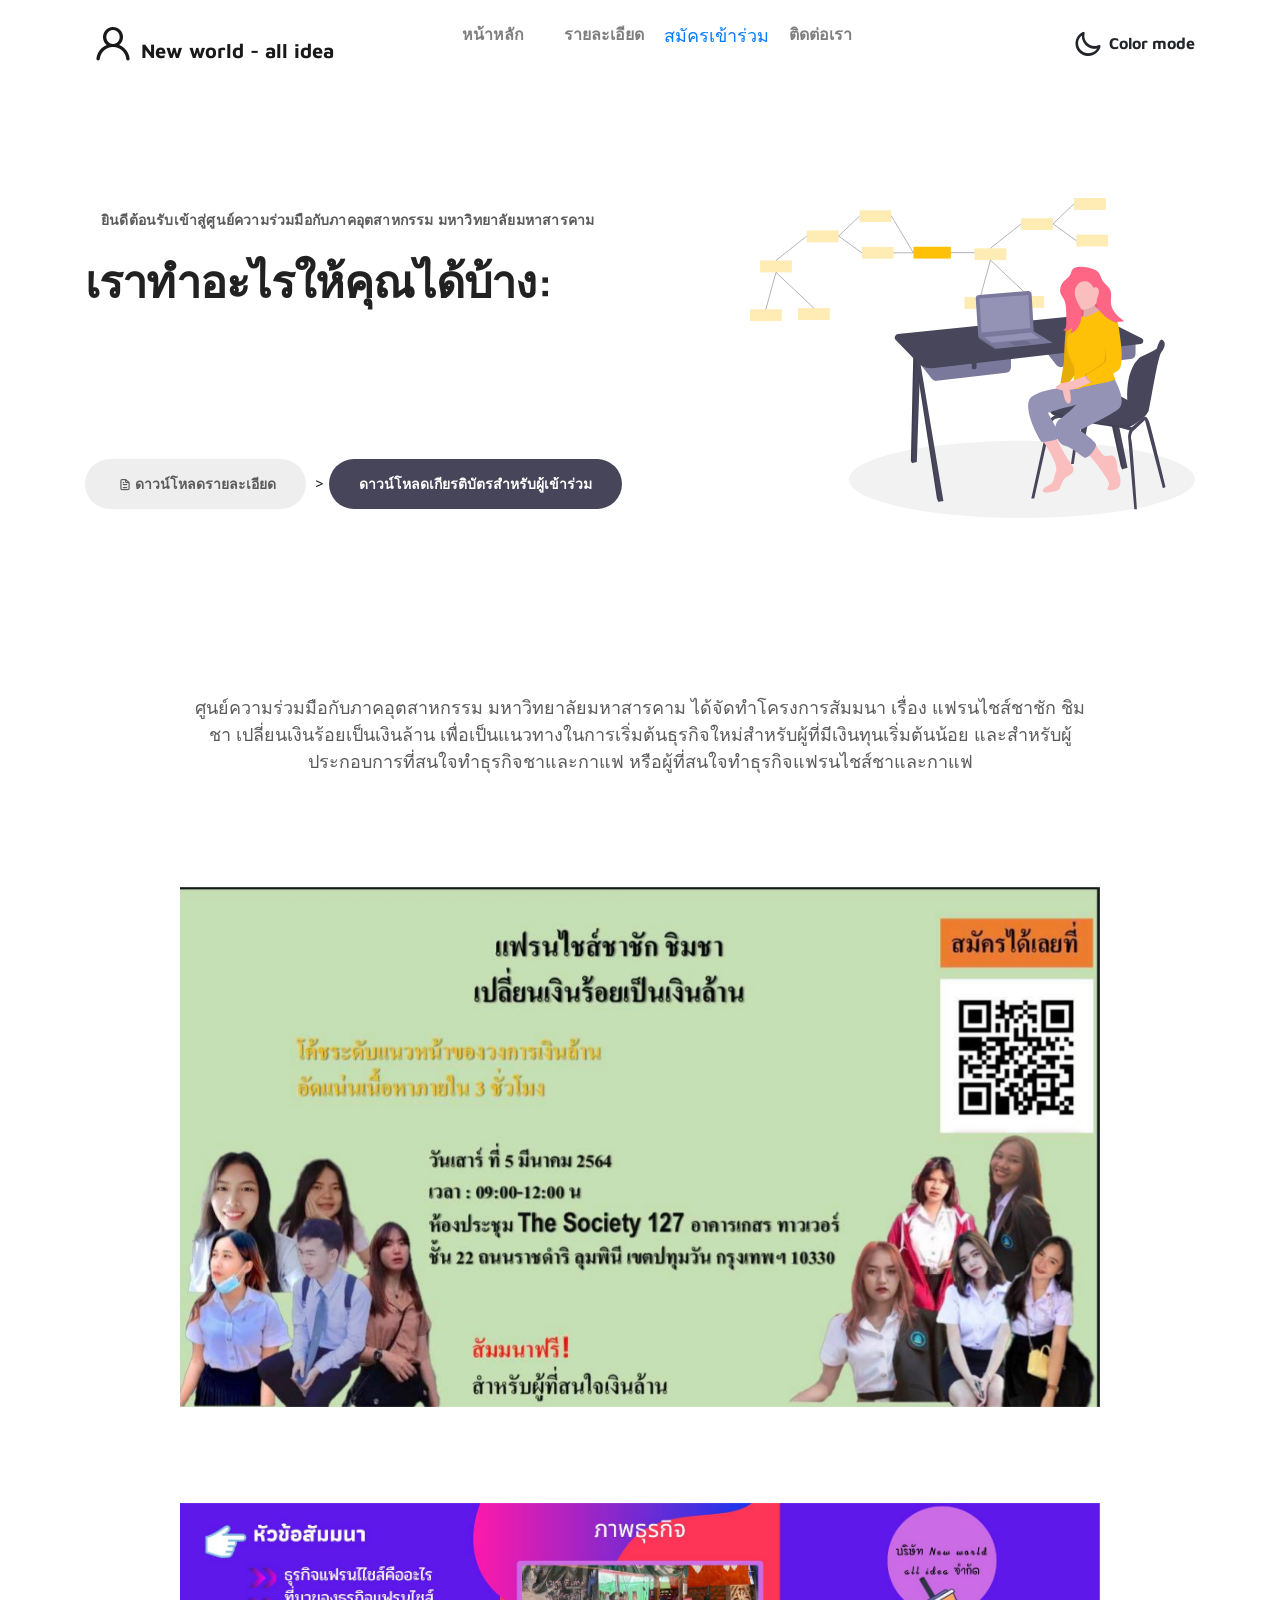
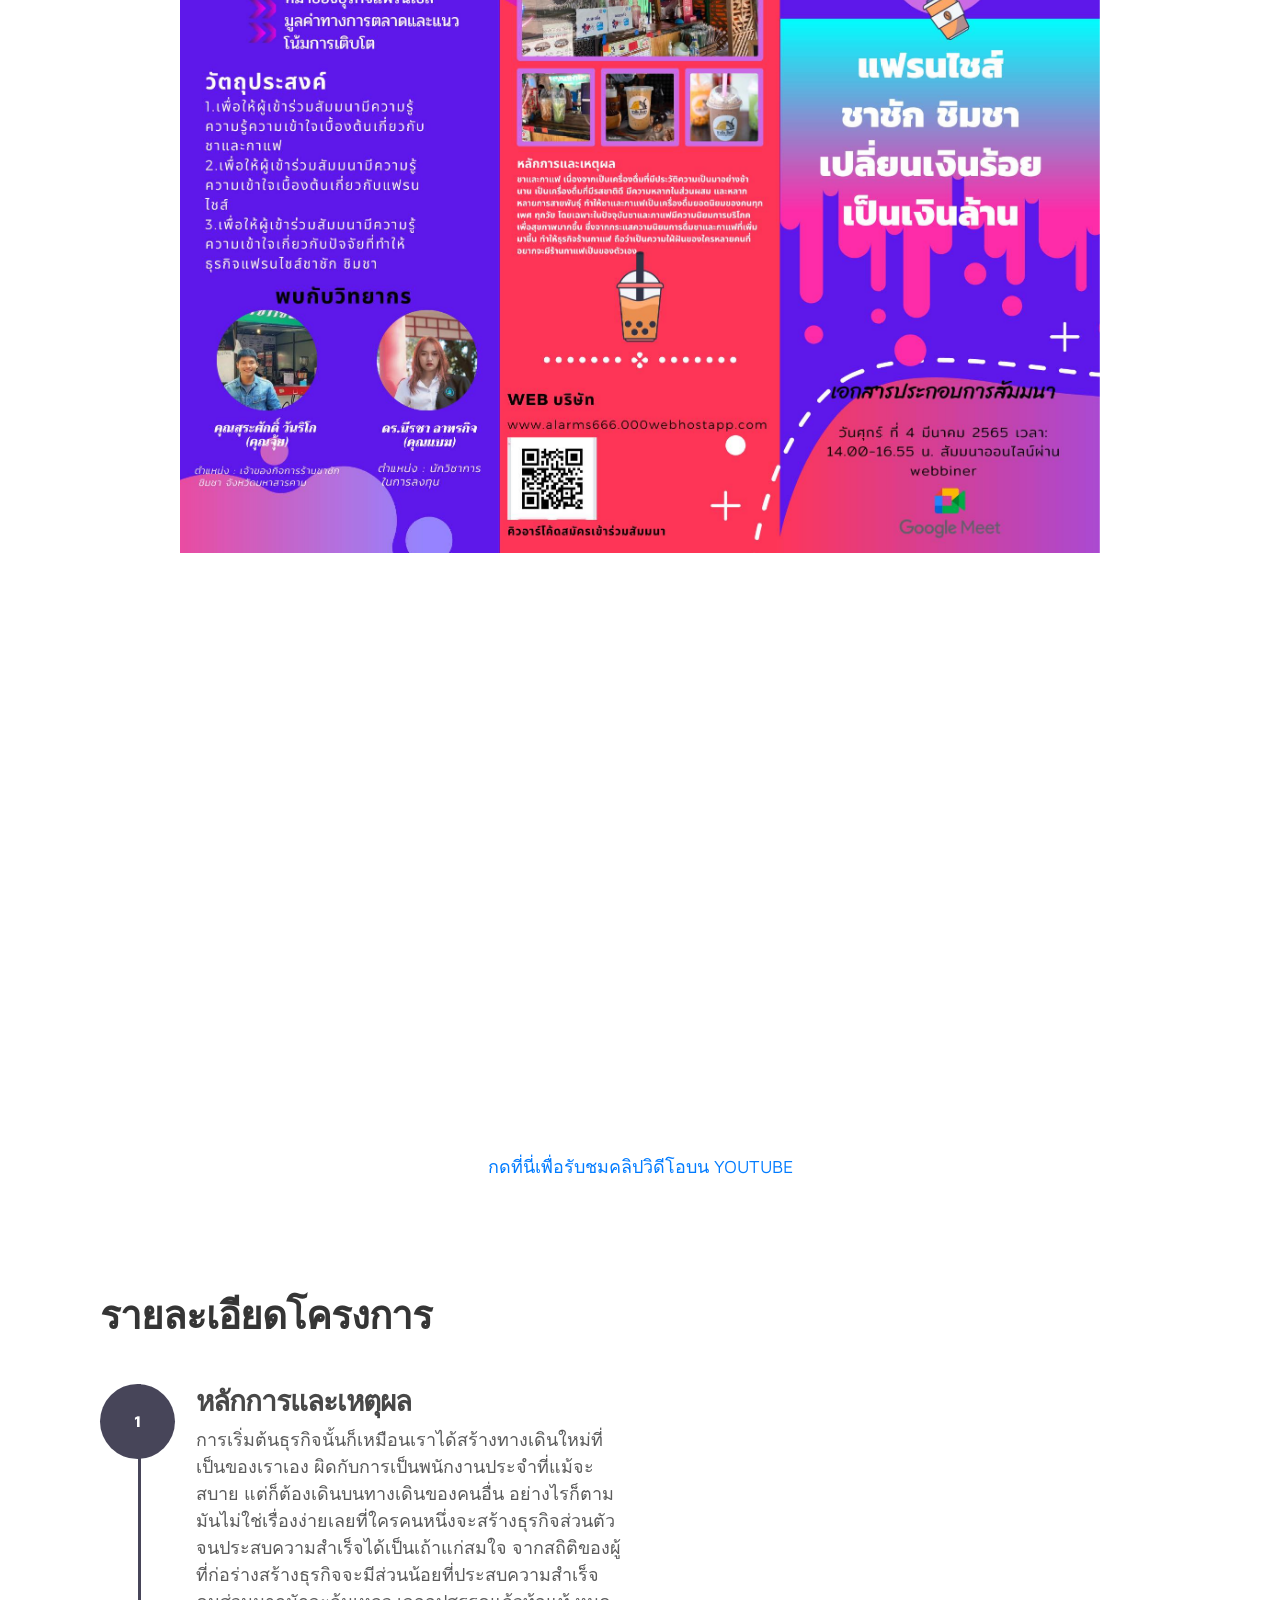
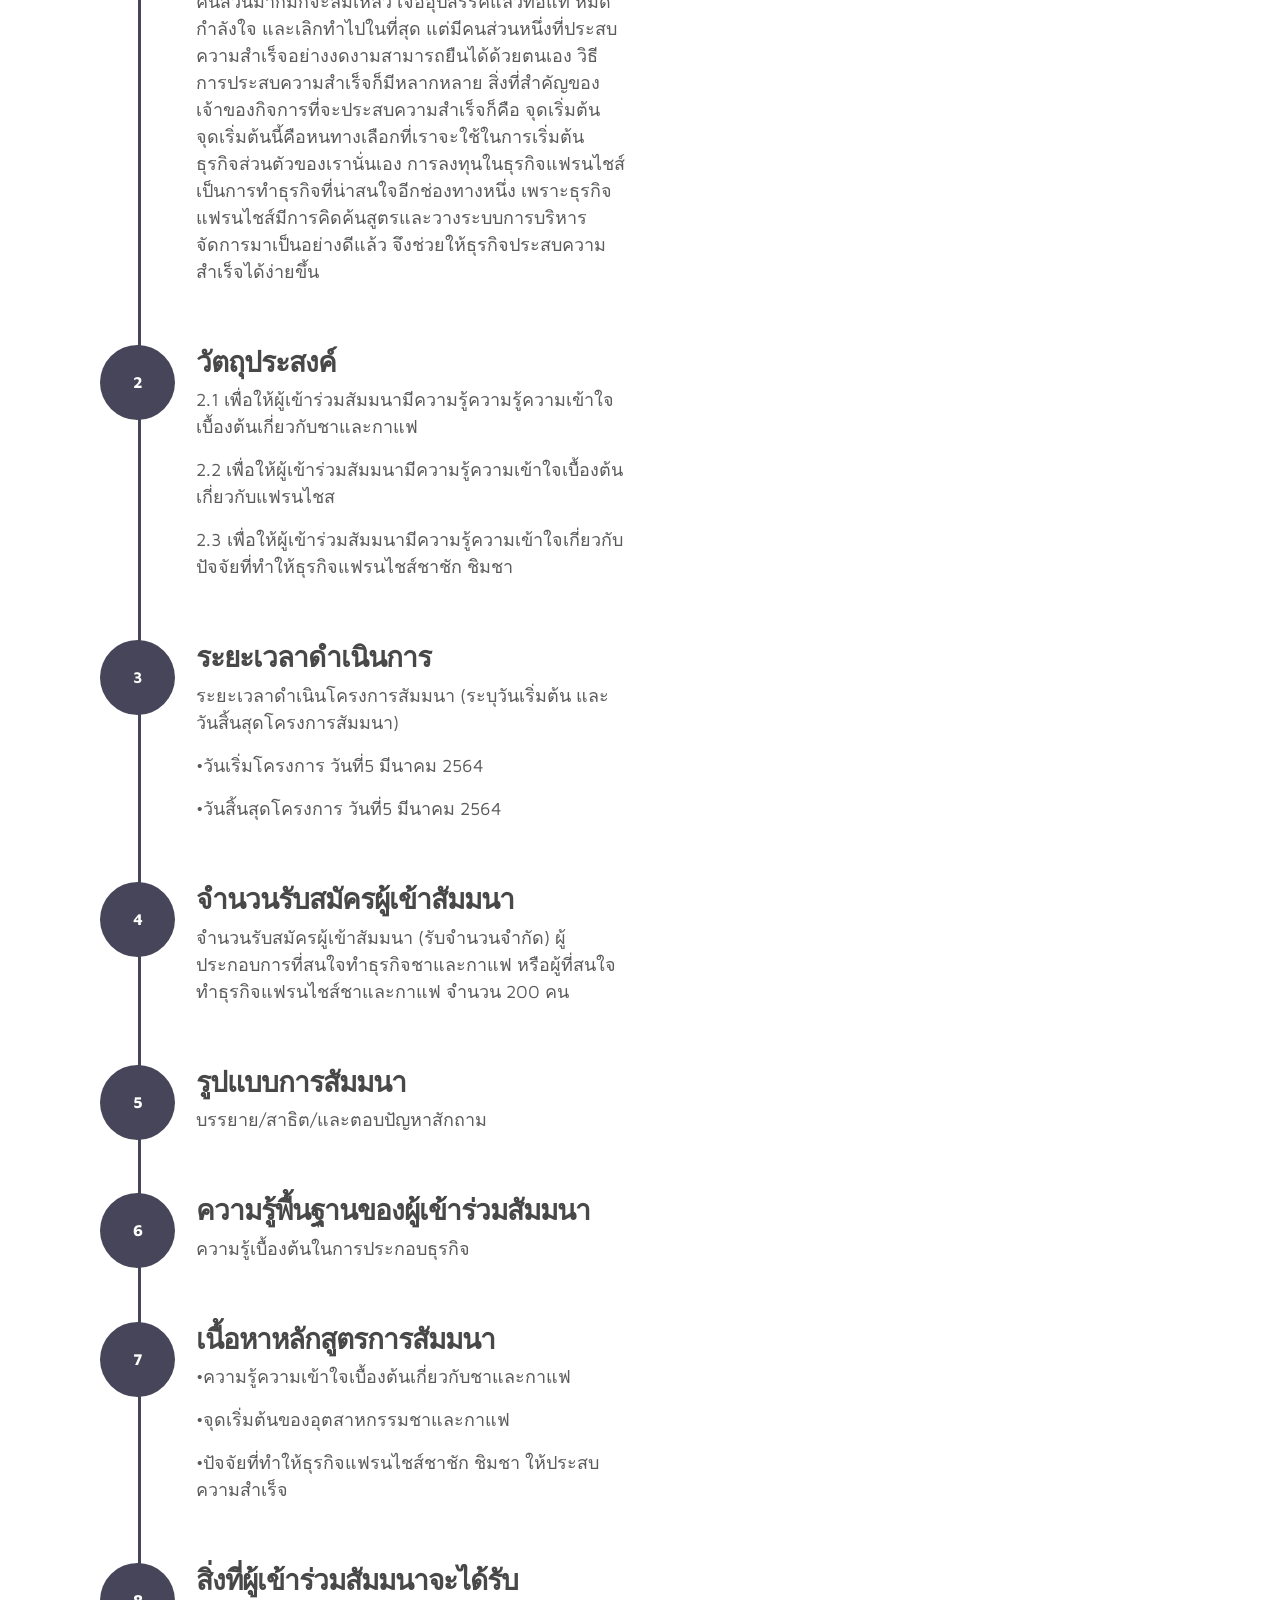
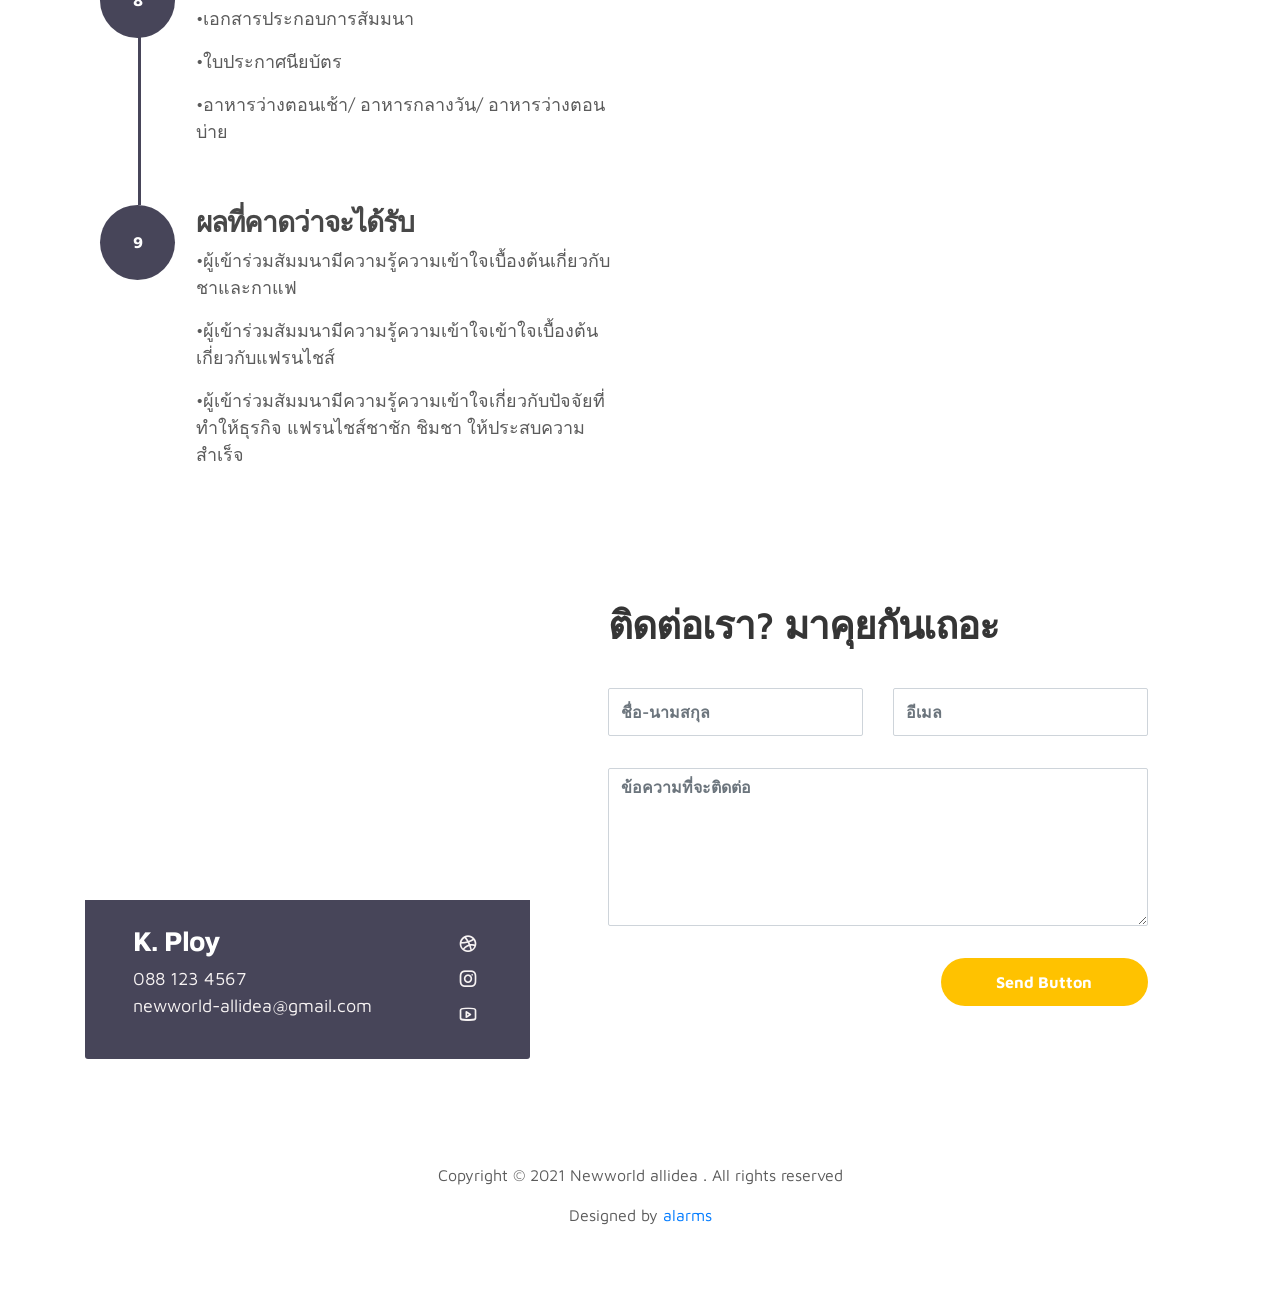
==== commit 4d8f86cf: "Update index.html" ====
--- a/index.html
+++ b/index.html
@@ -90,7 +90,7 @@
 
                         <div class="custom-btn-group mt-4">
                            <a href="/file/detail_project.pptx" download="detail_project.pptx" class="btn mr-lg-2 custom-btn"><i class='uil uil-file-alt'></i>ดาวน์โหลดรายละเอียด</a>>
-                          <a href="#contact" class="btn custom-btn custom-btn-bg custom-btn-link">รับข้อเสนอ</a>
+                          <a href="certificate.html" class="btn custom-btn custom-btn-bg custom-btn-link"target="_blank">ดาวน์โหลดเกียรติบัตรสำหรับผู้เข้าร่วม</a>
                         </div>
                     </div>
                 </div>
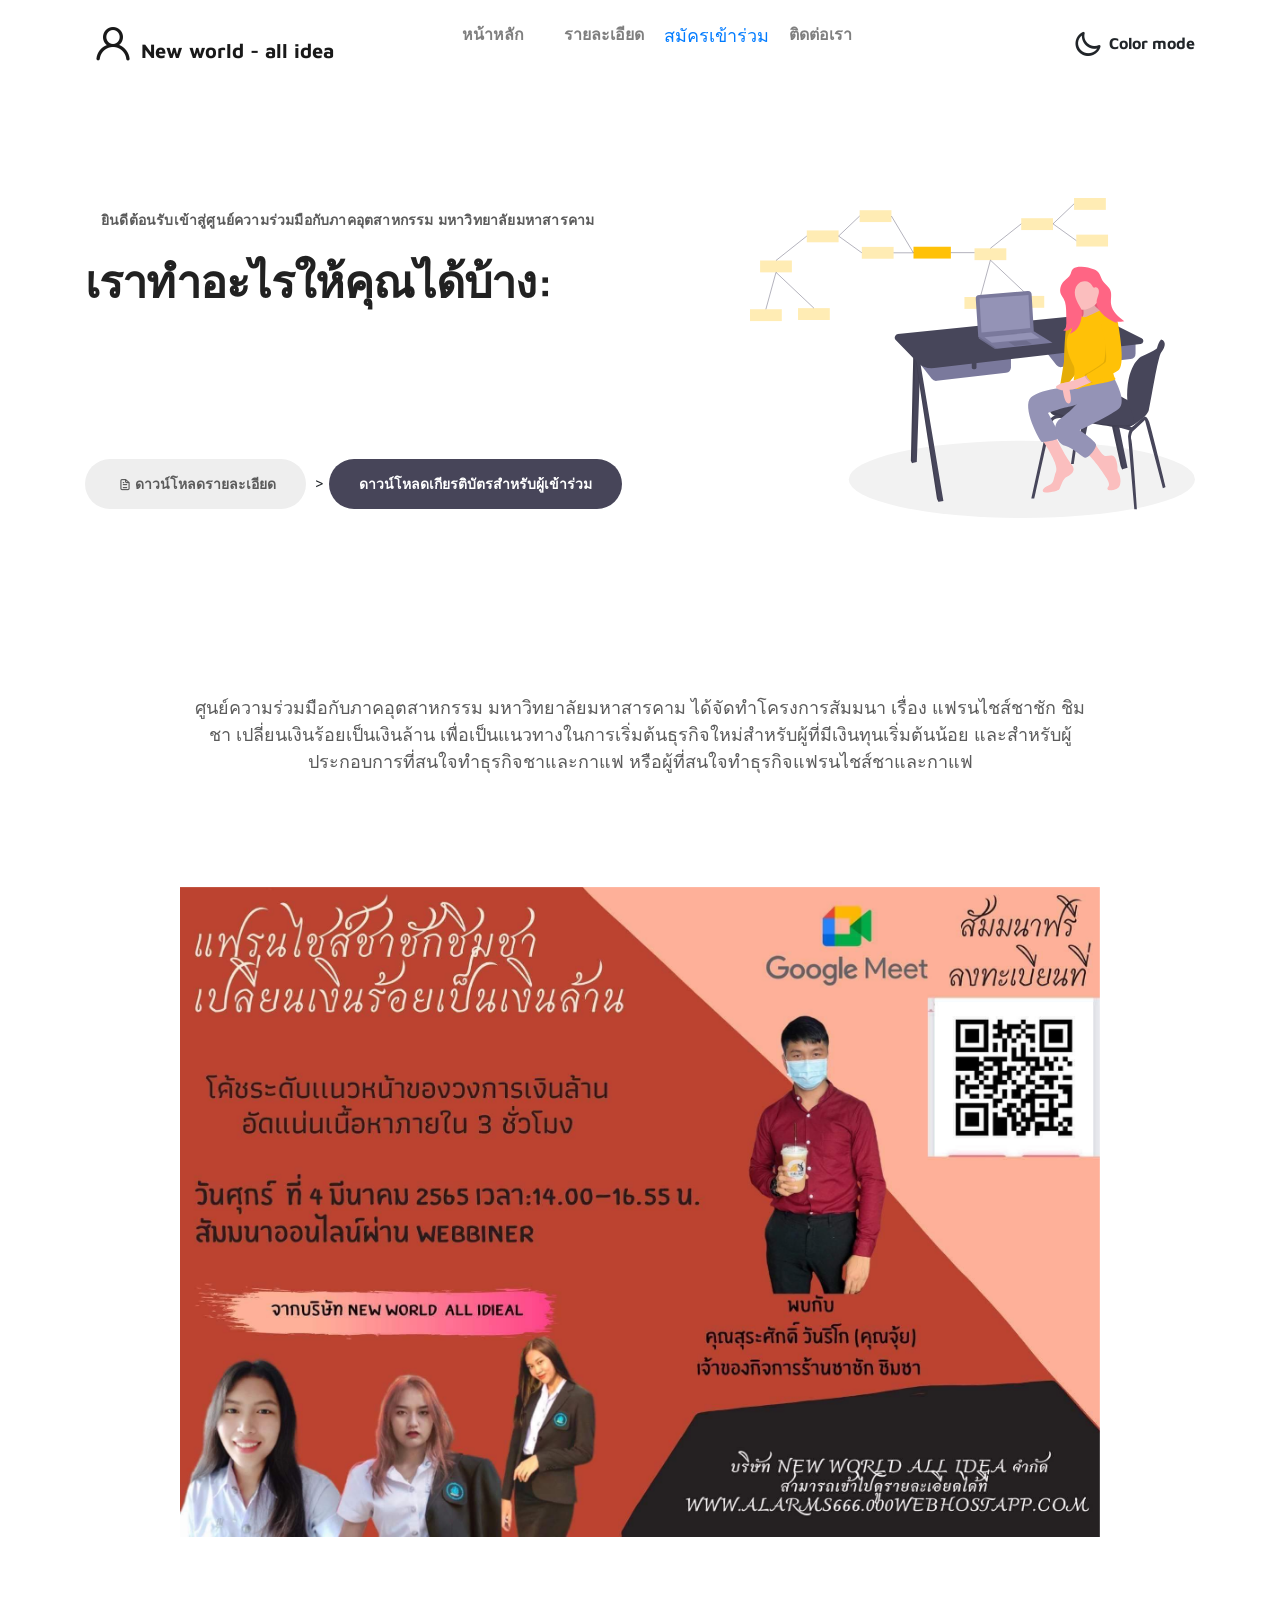
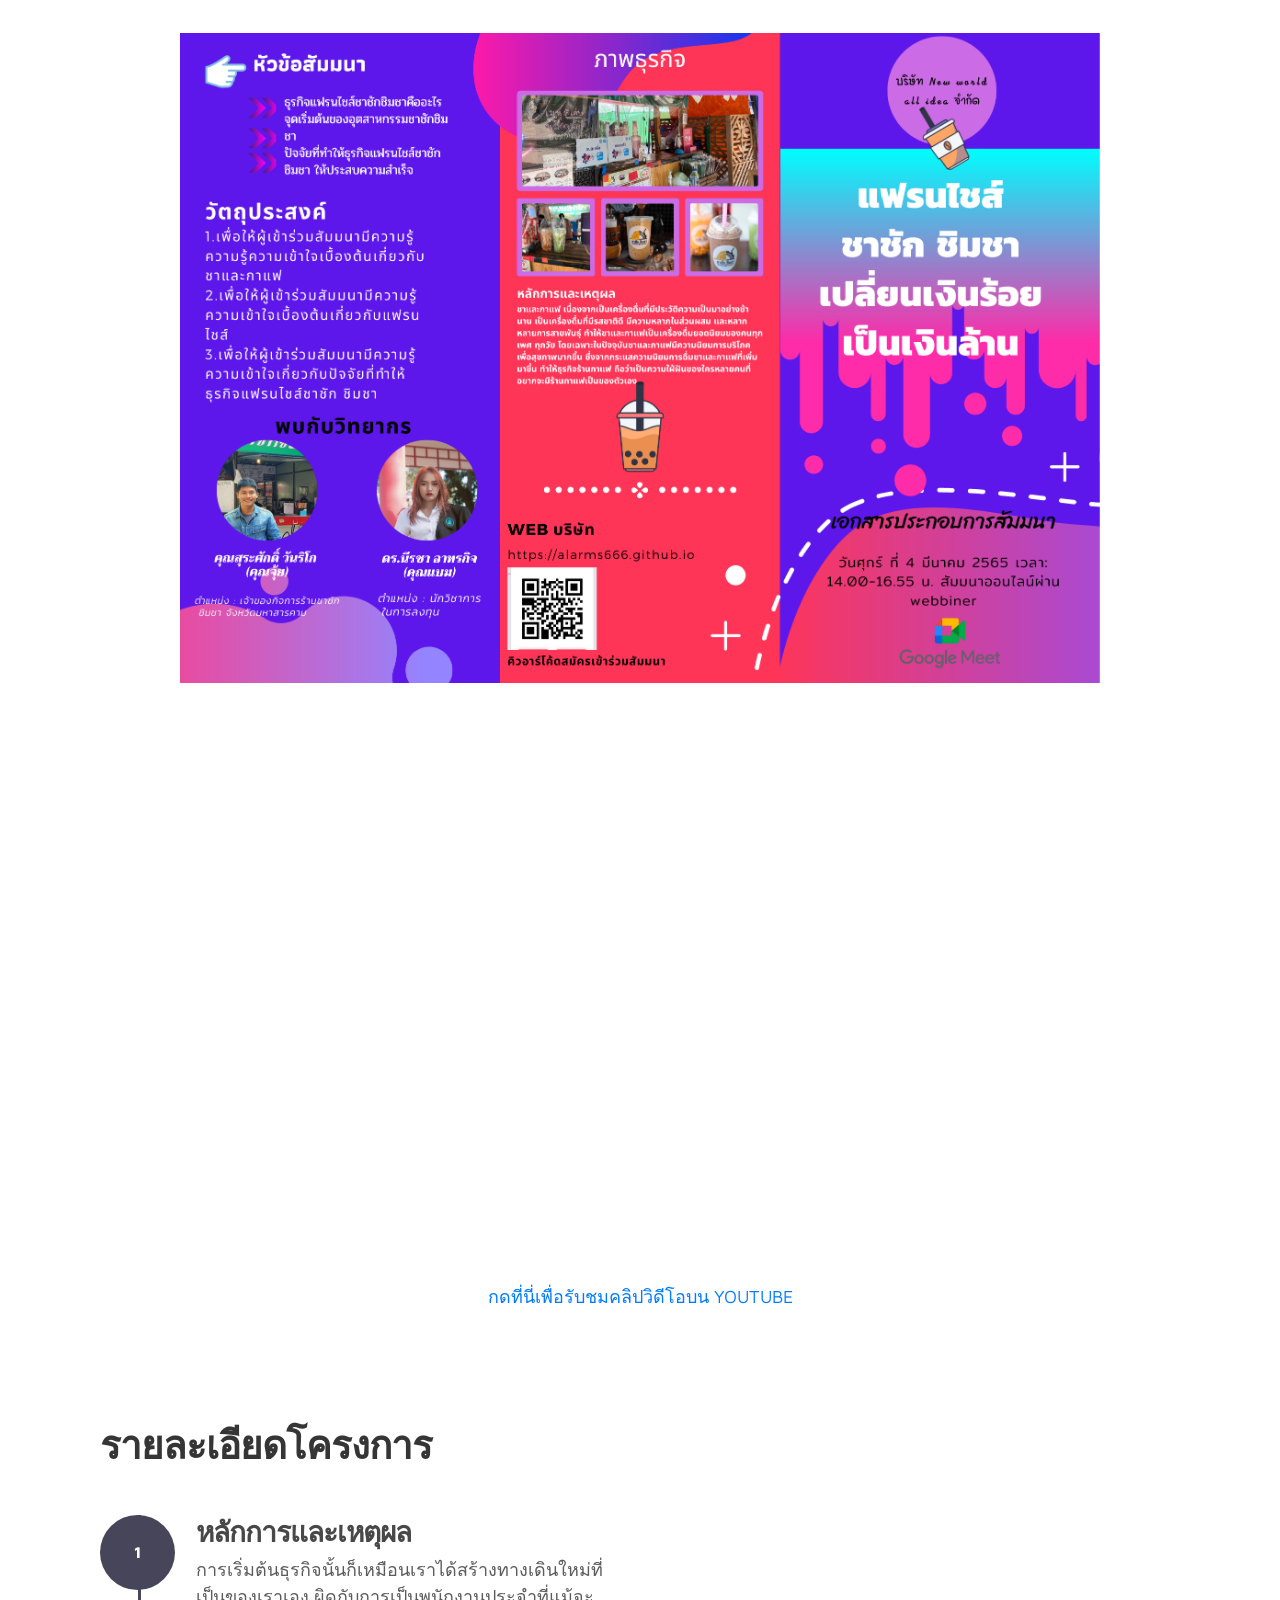
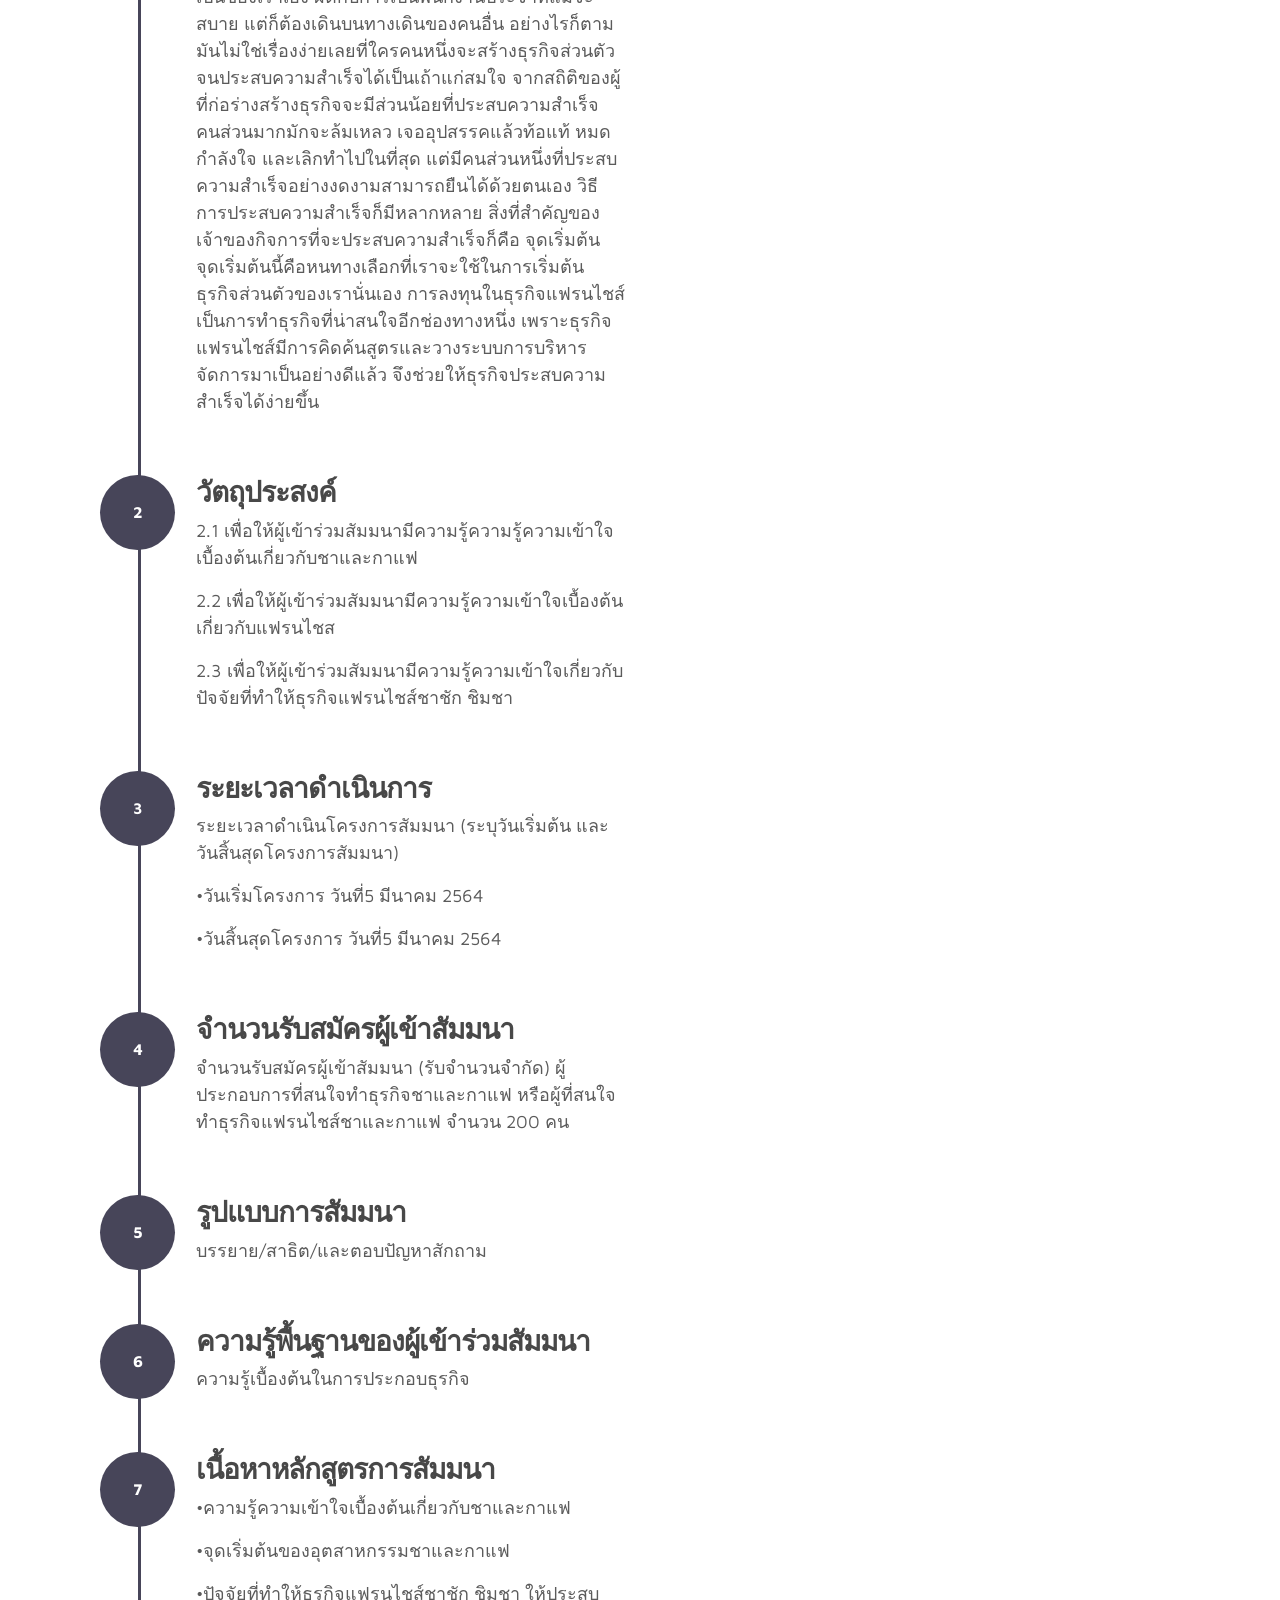
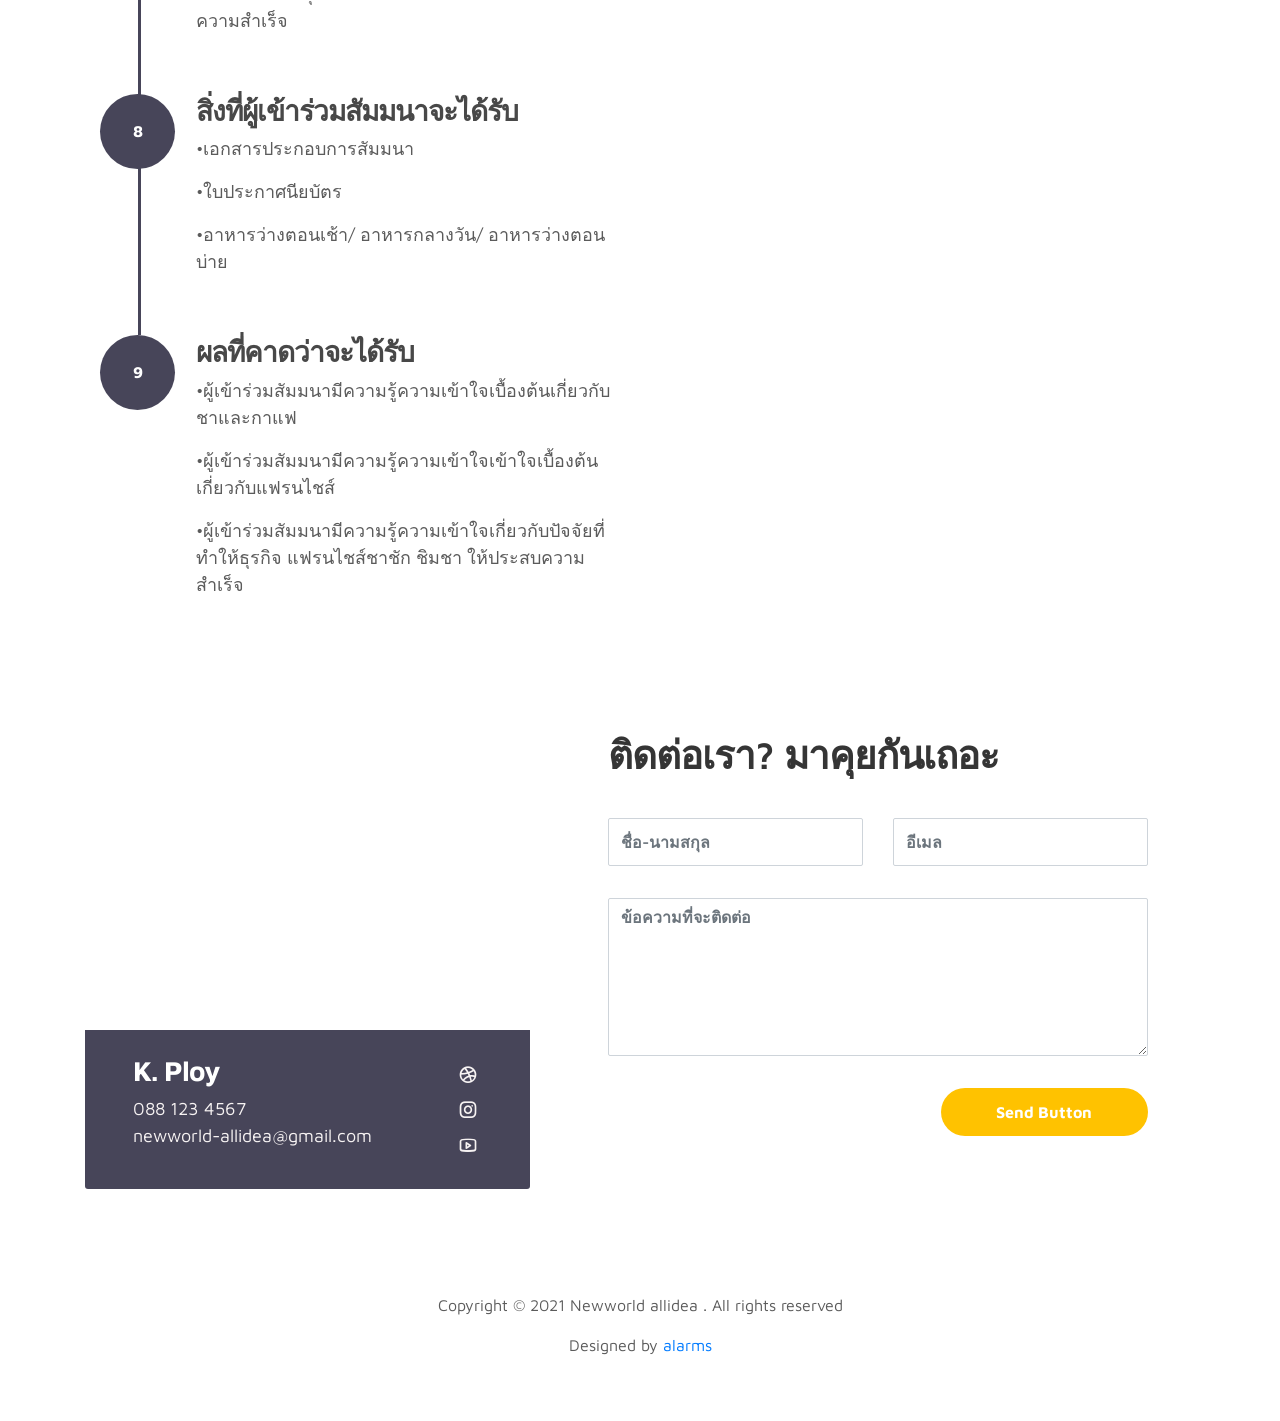
==== commit aa72f134: "Update index.html" ====
--- a/index.html
+++ b/index.html
@@ -124,7 +124,7 @@
                         <div class="owl-carousel owl-theme">
                         <div class="item">
                           <div class="project-info">
-                            <img src="images/project/poster.png" class="img-fluid" alt="project image">
+                            <img src="images/project/poster1.png" class="img-fluid" alt="project image">
                             <!--  <br> <br/>
                             <br> <br/>
                             <img src="images/project/paper.png" class="img-fluid" alt="project image">-->
@@ -137,7 +137,7 @@
                   <div class="owl-carousel owl-theme">
                   <div class="item">
                     <div class="project-info">
-                      <img src="images/project/paper.png" class="img-fluid" alt="project image">
+                      <img src="images/project/paper1.png" class="img-fluid" alt="project image">
                     </div>
                   </div>
             </div>
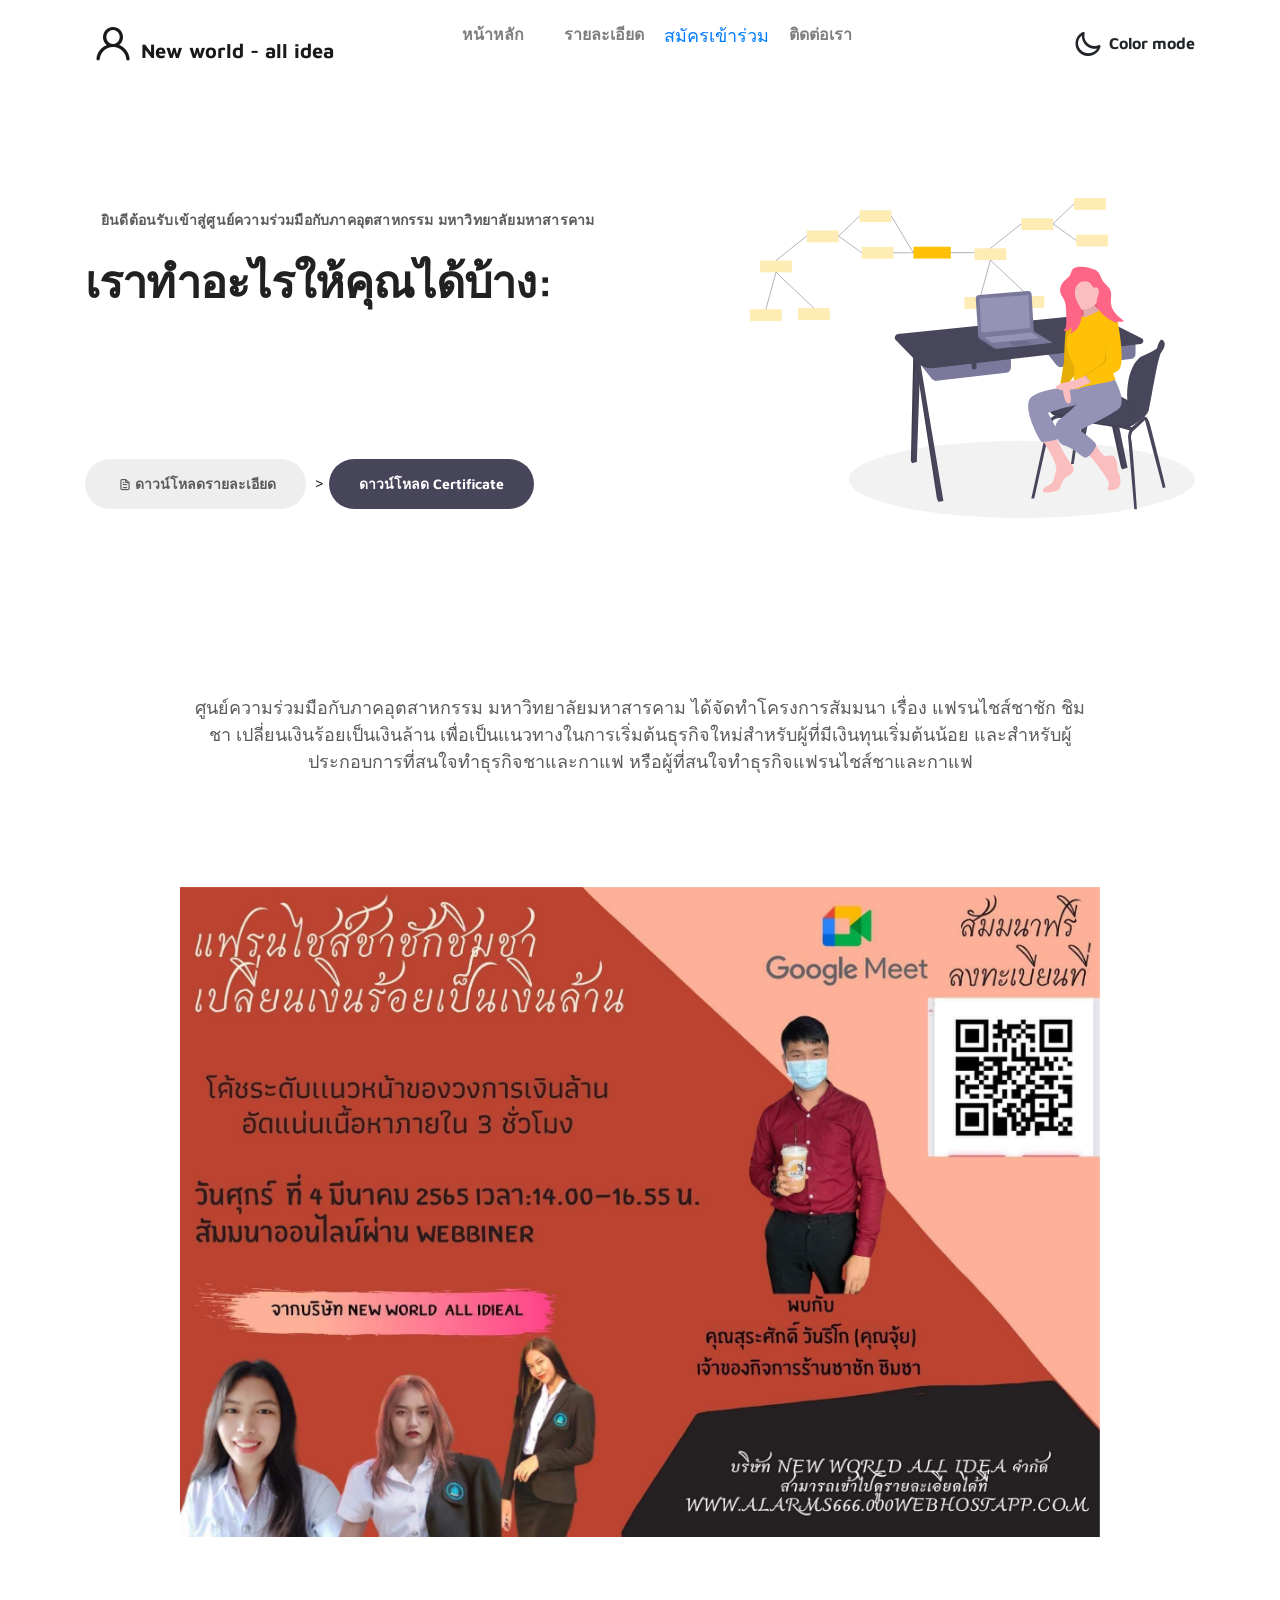
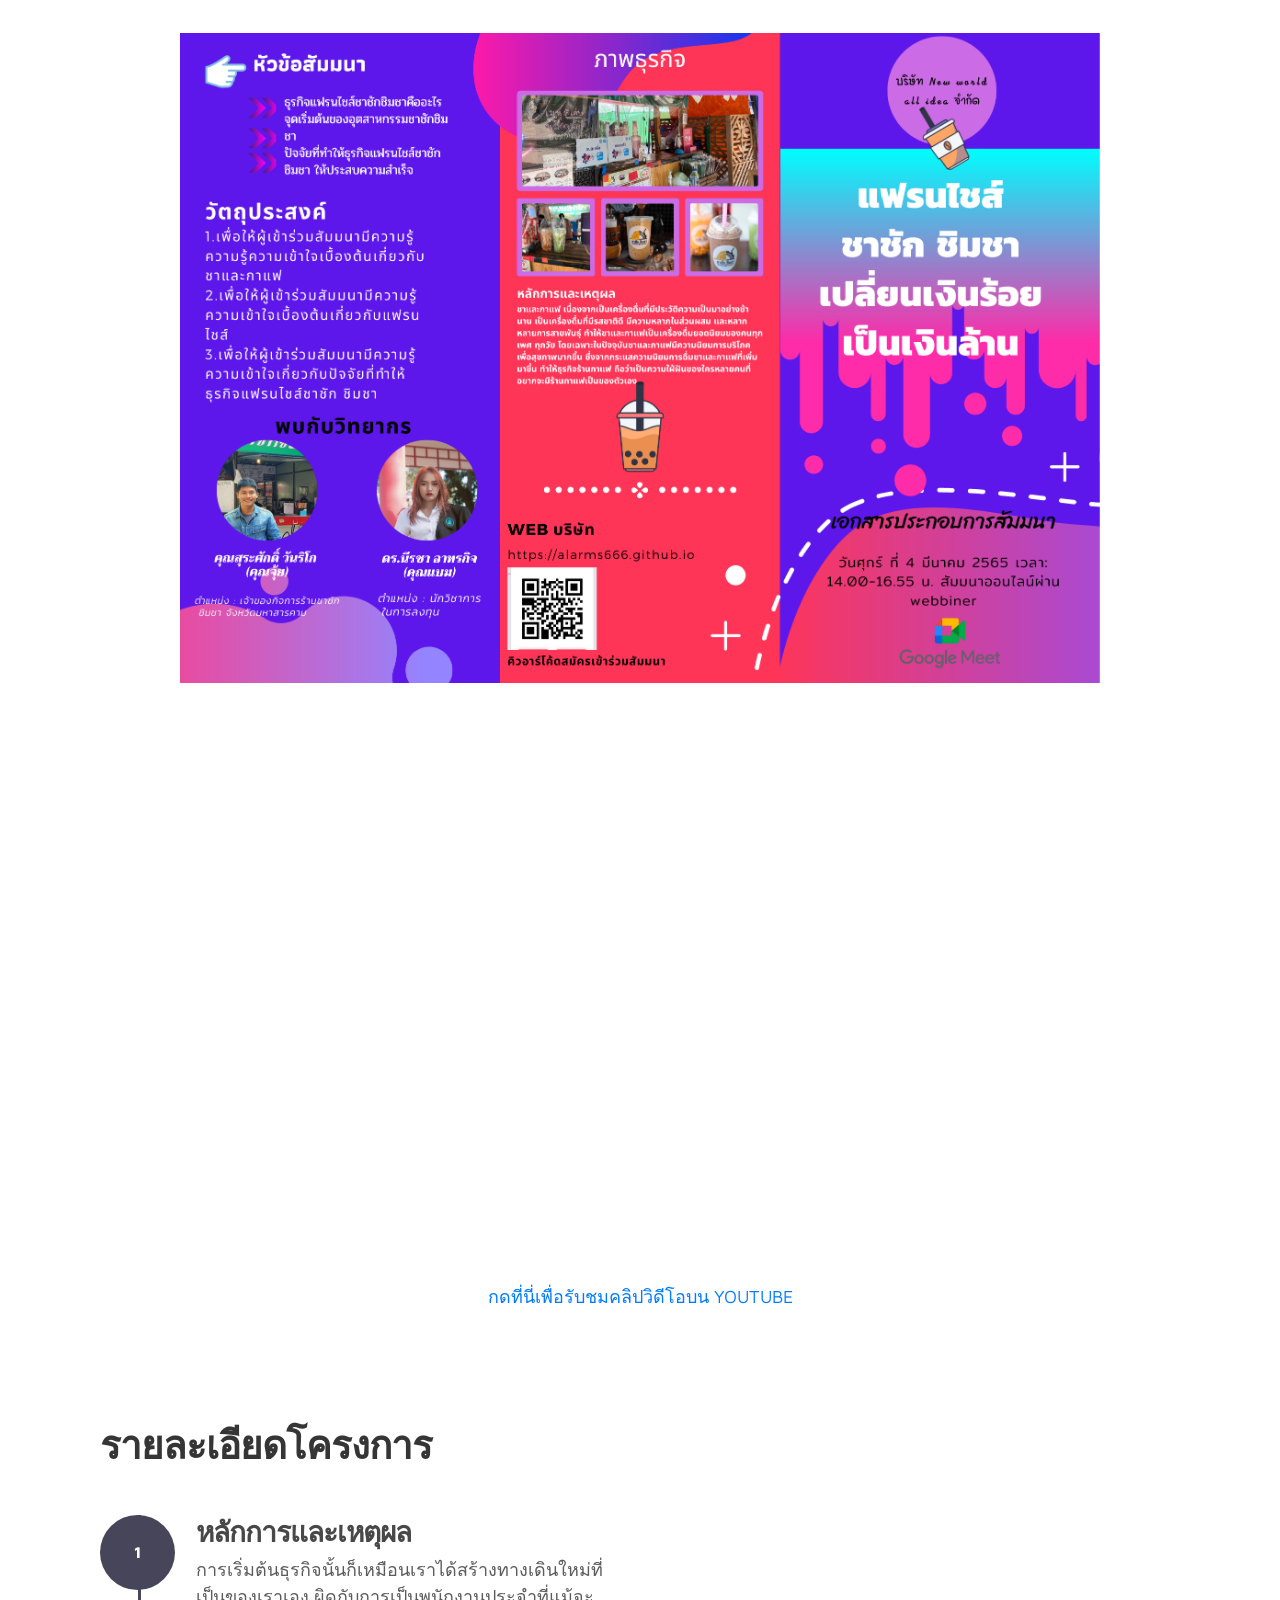
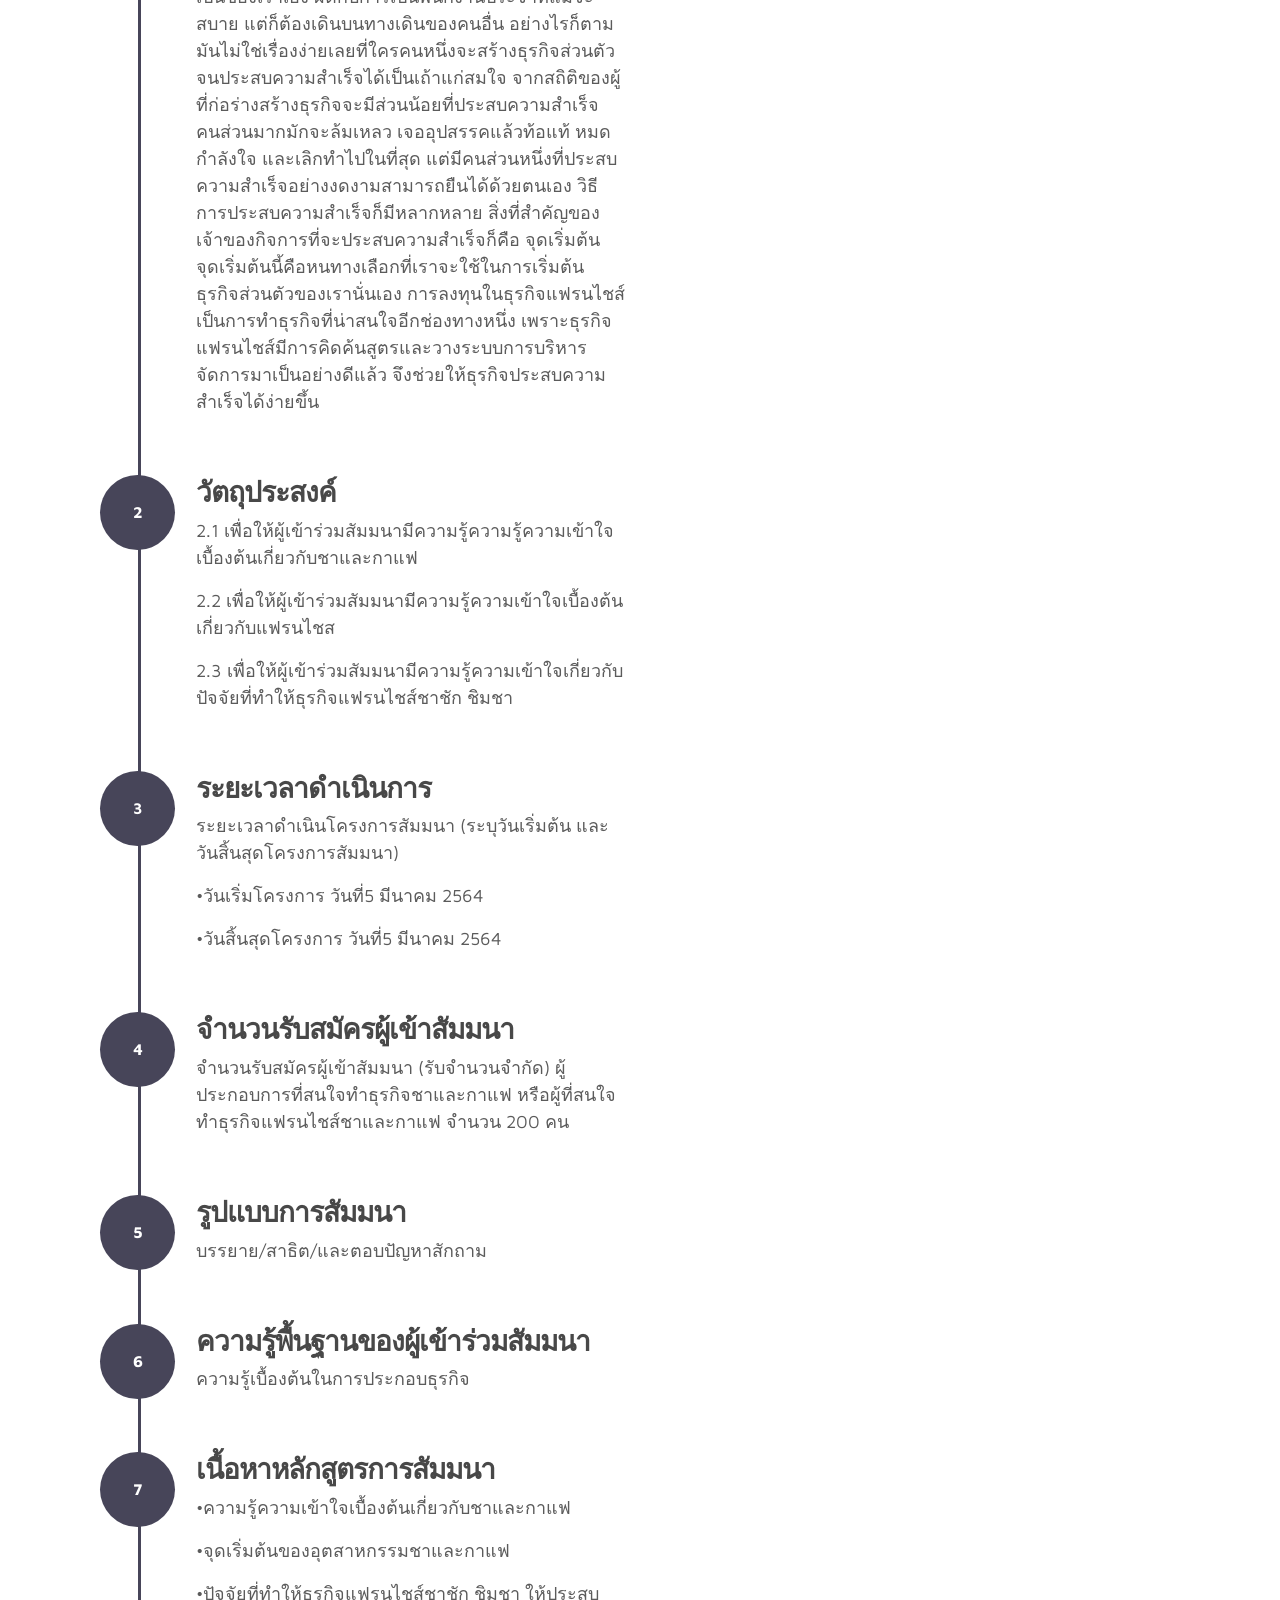
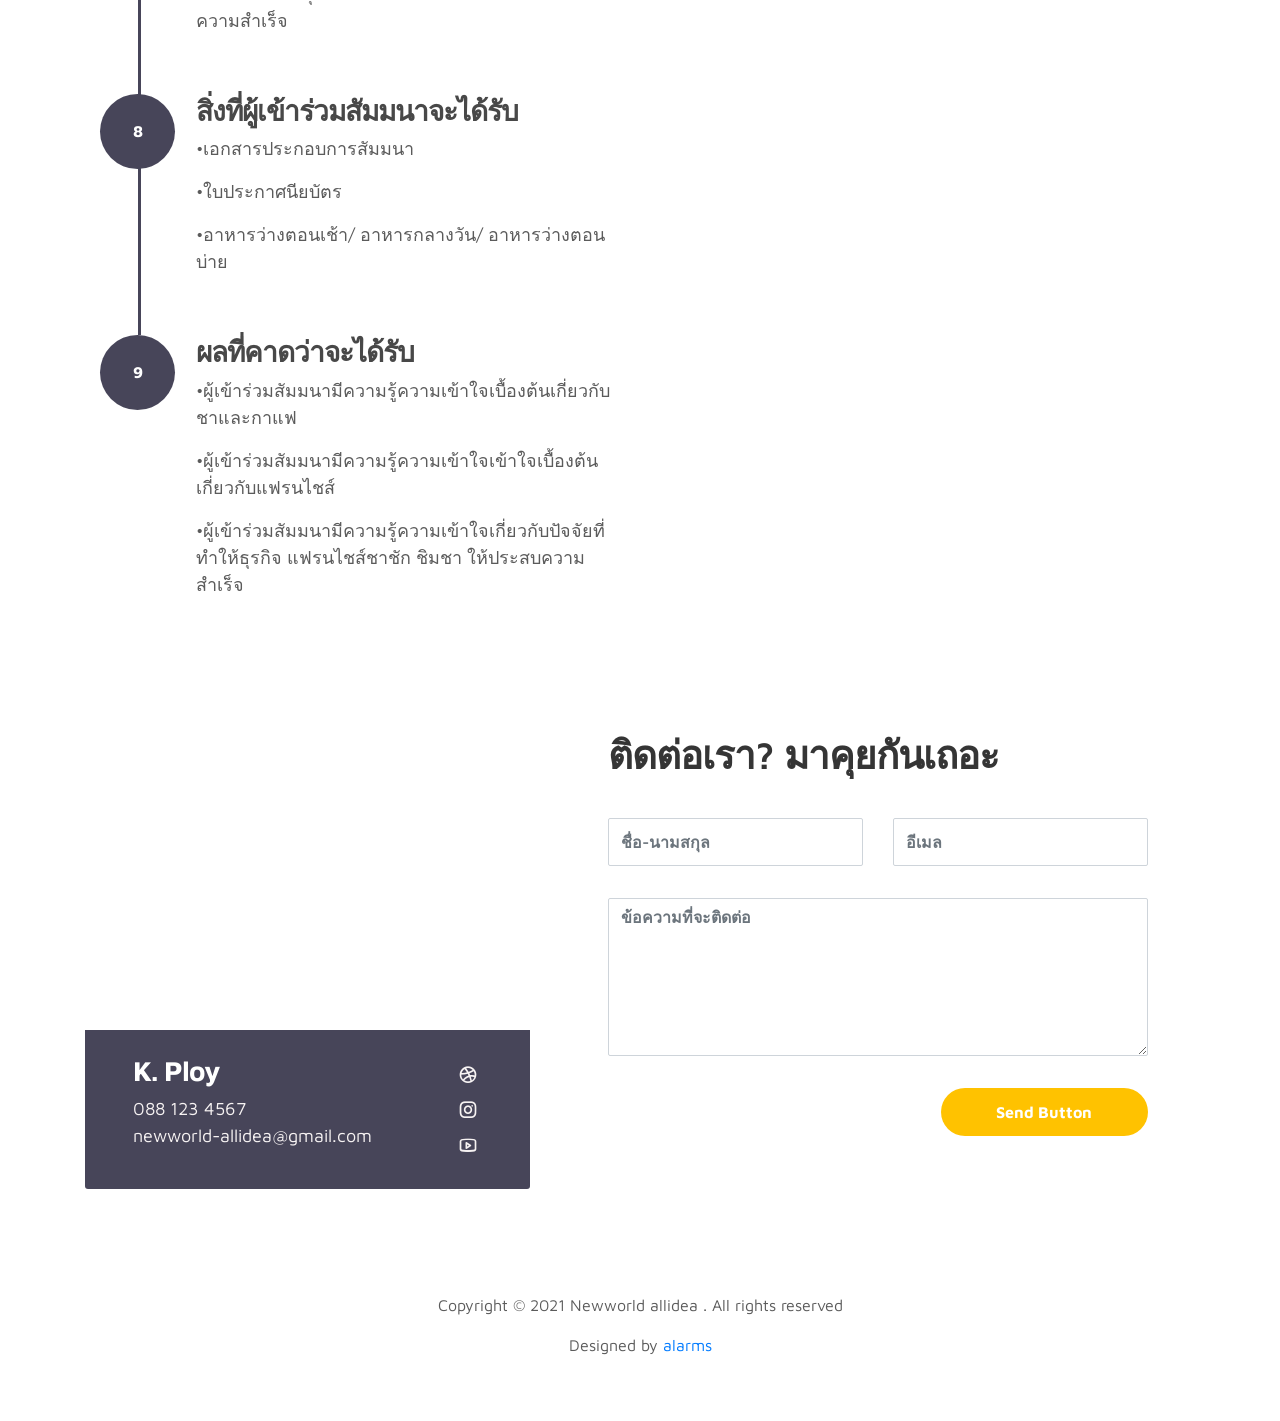
==== commit 2ced1f68: "Update index.html" ====
--- a/index.html
+++ b/index.html
@@ -90,7 +90,7 @@
 
                         <div class="custom-btn-group mt-4">
                            <a href="/file/detail_project.pptx" download="detail_project.pptx" class="btn mr-lg-2 custom-btn"><i class='uil uil-file-alt'></i>ดาวน์โหลดรายละเอียด</a>>
-                          <a href="certificate.html" class="btn custom-btn custom-btn-bg custom-btn-link"target="_blank">ดาวน์โหลดเกียรติบัตรสำหรับผู้เข้าร่วม</a>
+                          <a href="certificate.html" class="btn custom-btn custom-btn-bg custom-btn-link"target="_blank">ดาวน์โหลด Certificate</a>
                         </div>
                     </div>
                 </div>
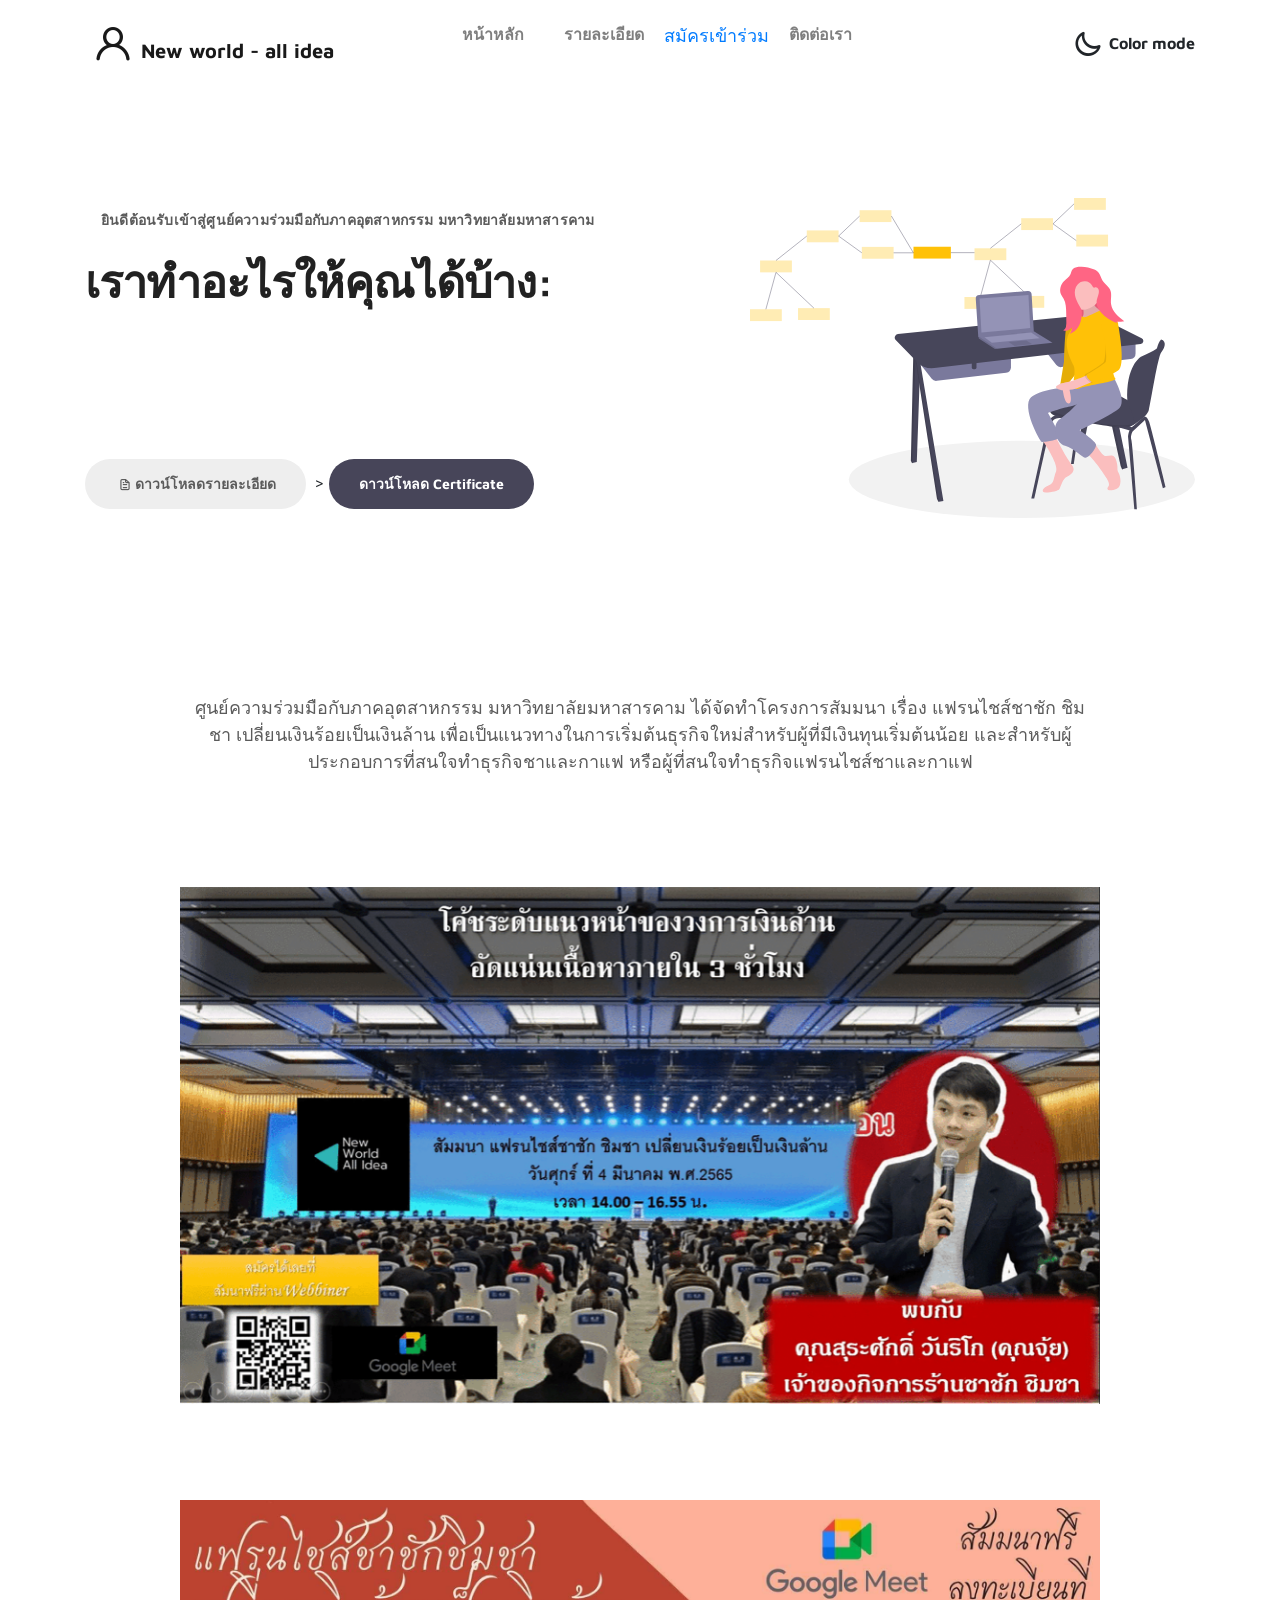
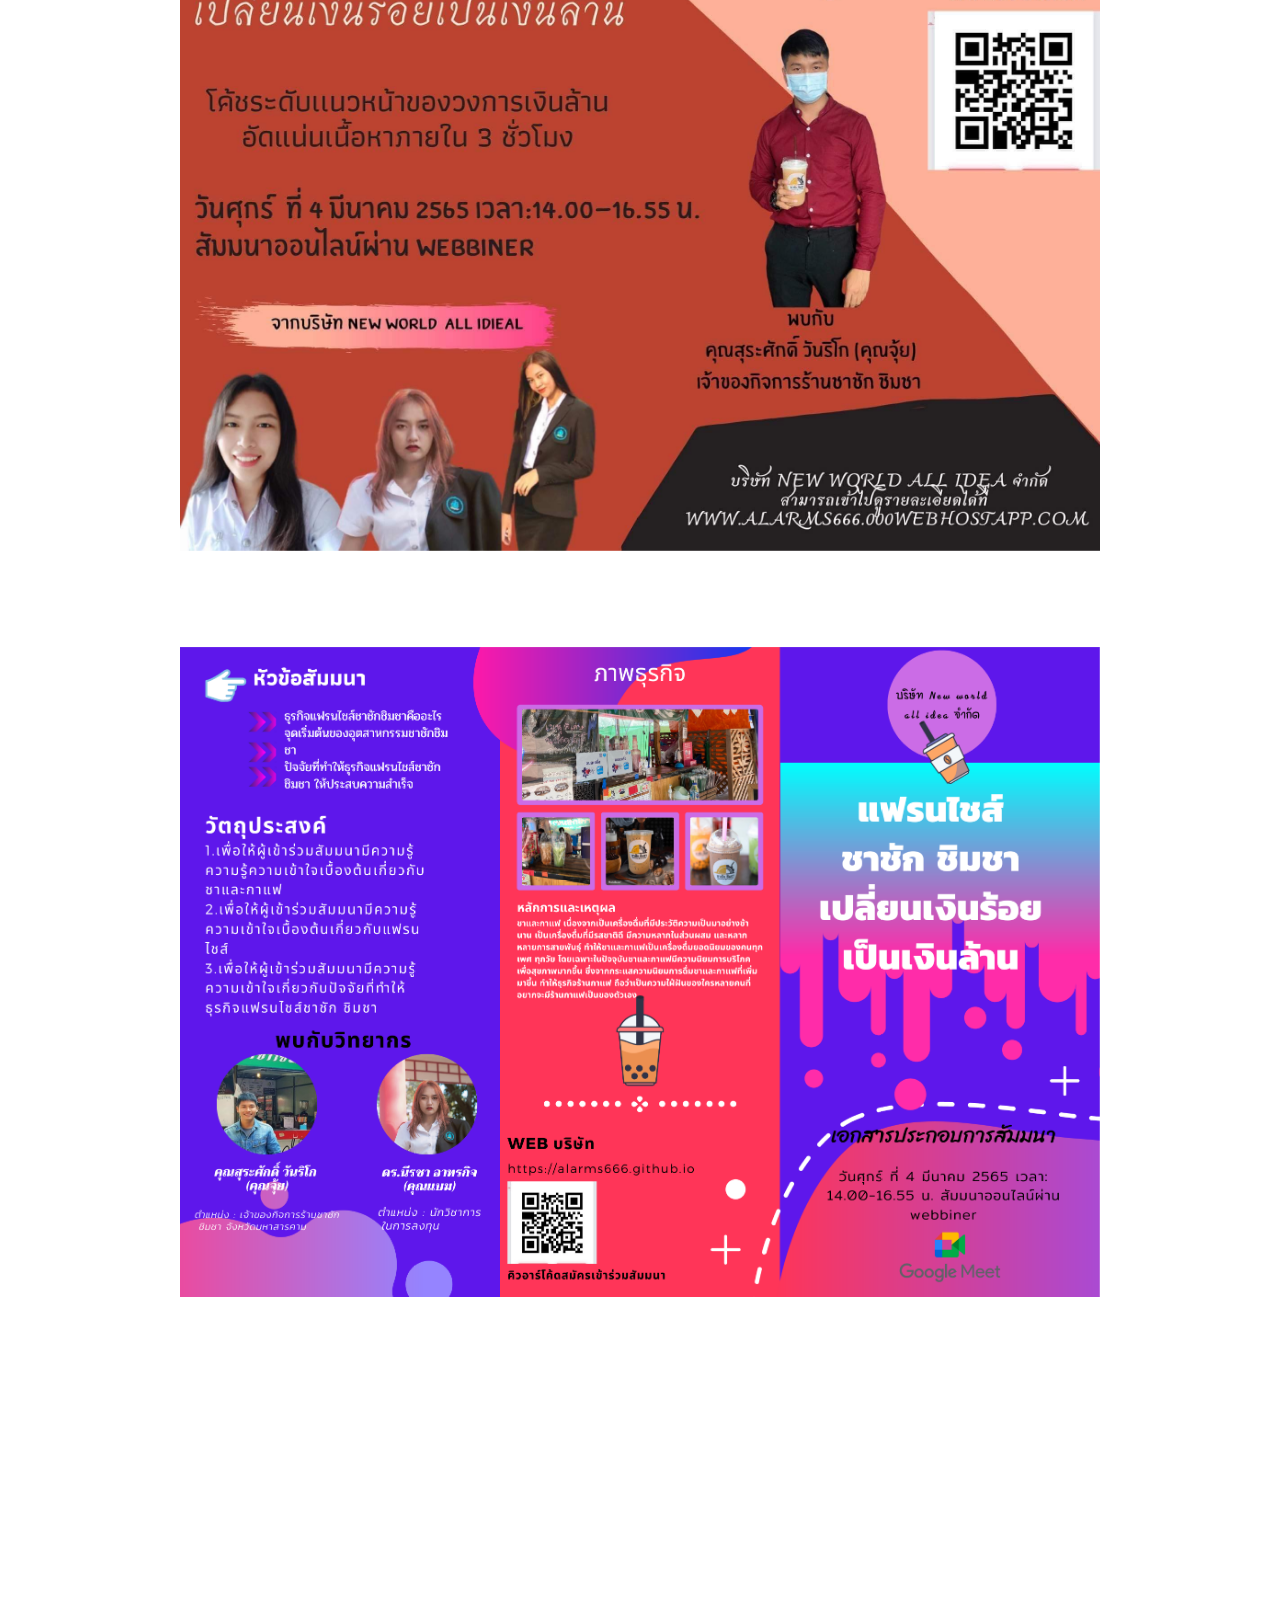
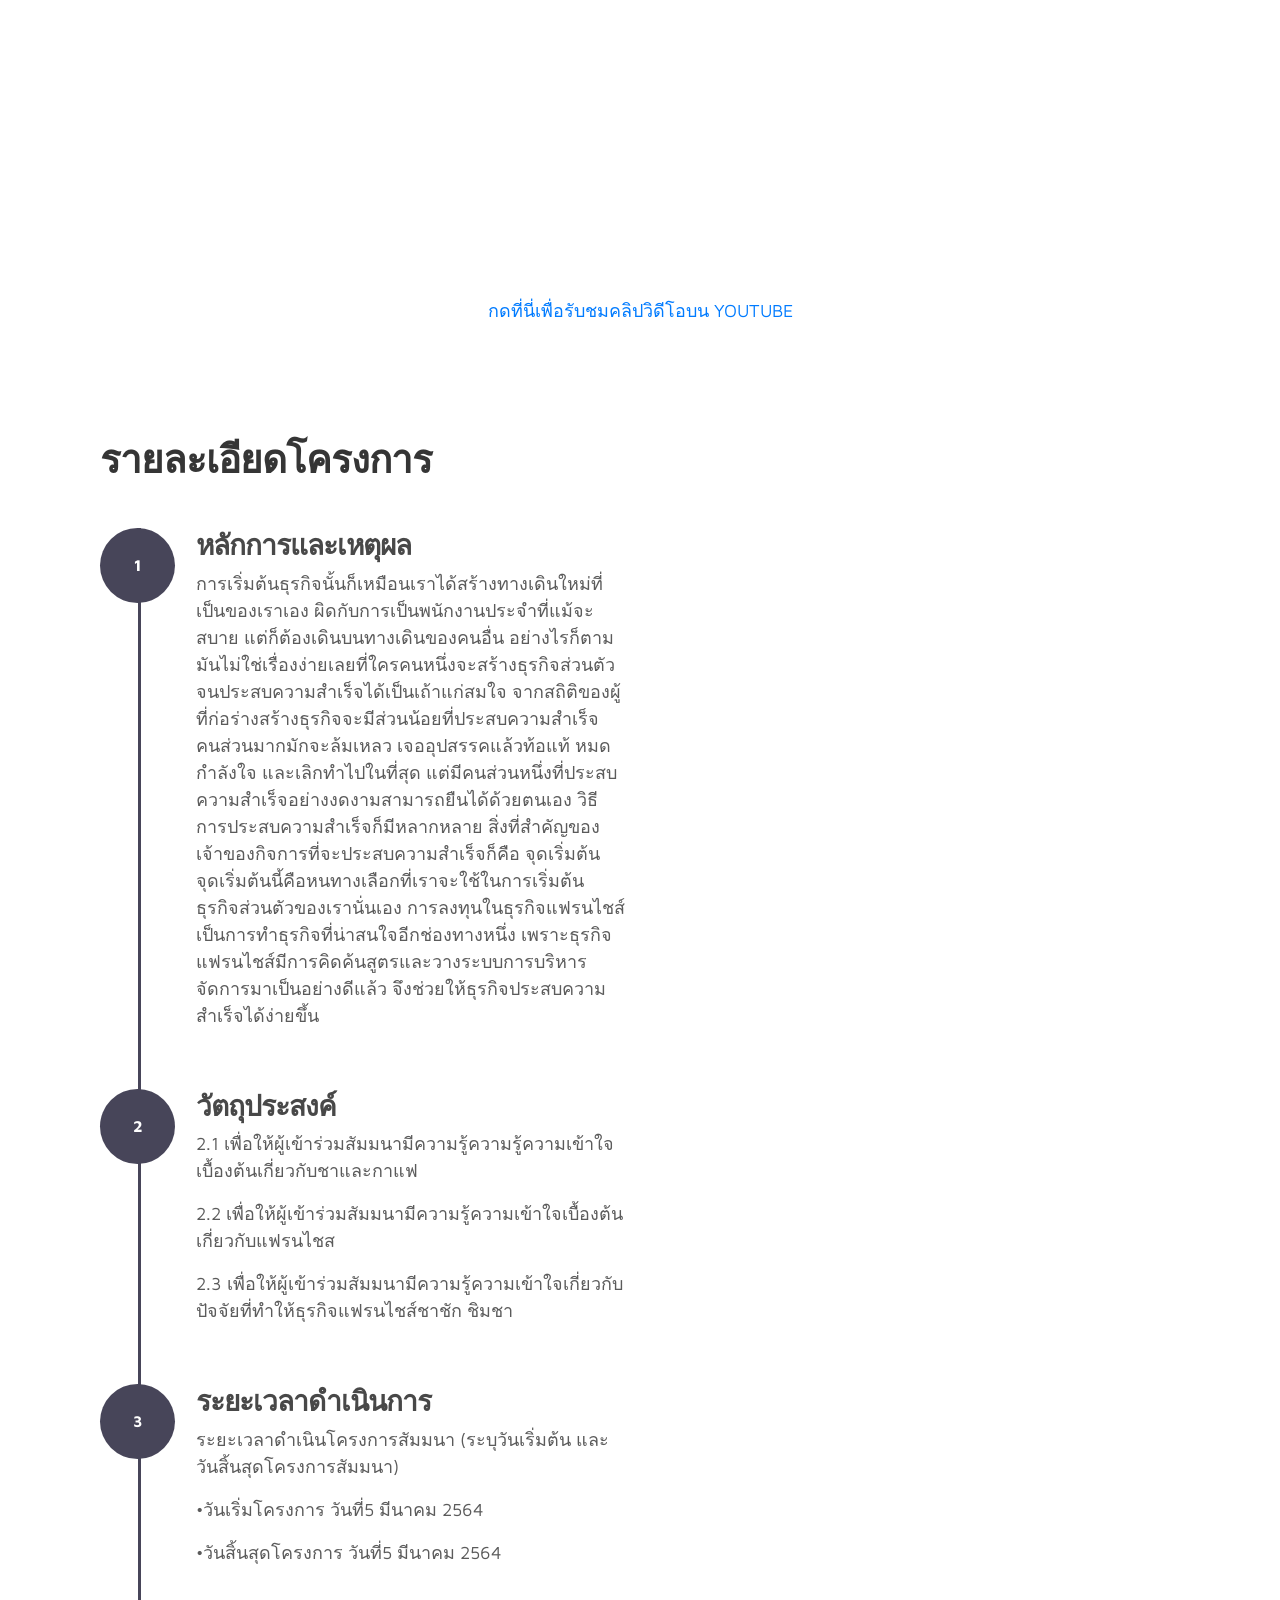
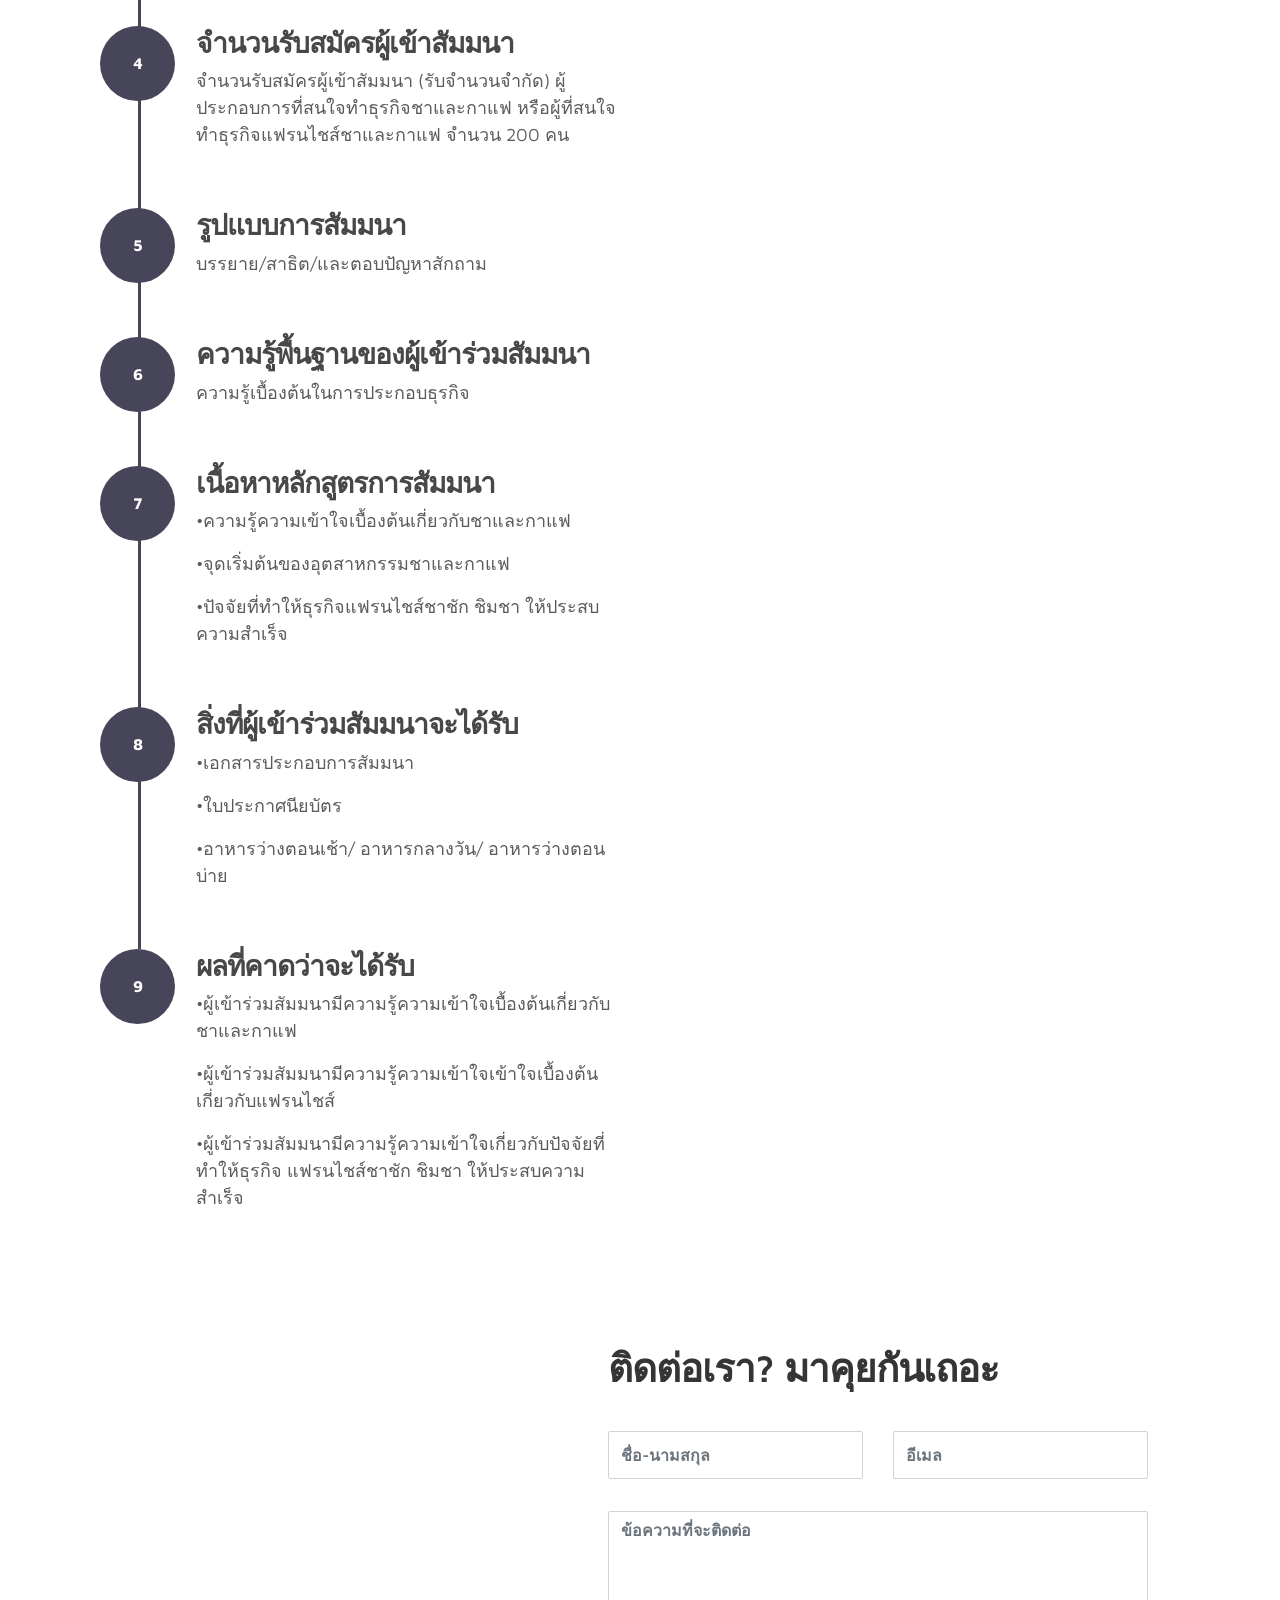
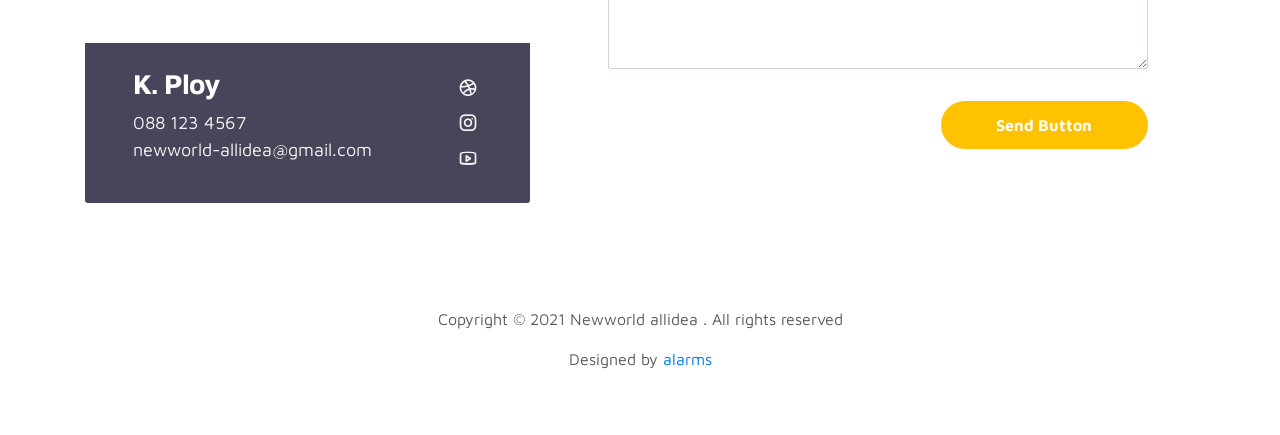
==== commit d48feab3: "Update index.html" ====
--- a/index.html
+++ b/index.html
@@ -118,7 +118,18 @@
                       </div>
 
                       <br /> <br />
-
+                      <br> <br/>
+                      <div class="owl-carousel owl-theme">
+                      <div class="item">
+                        <div class="project-info">
+                          <img src="images/project/bg.png" class="img-fluid" alt="project image">
+                          <!--  <br> <br/>
+                          <br> <br/>
+                          <img src="images/project/paper.png" class="img-fluid" alt="project image">-->
+                        </div>
+                      </div>
+                  </div>
+                      <br> <br/>
                       <br> <br/>
 
                         <div class="owl-carousel owl-theme">
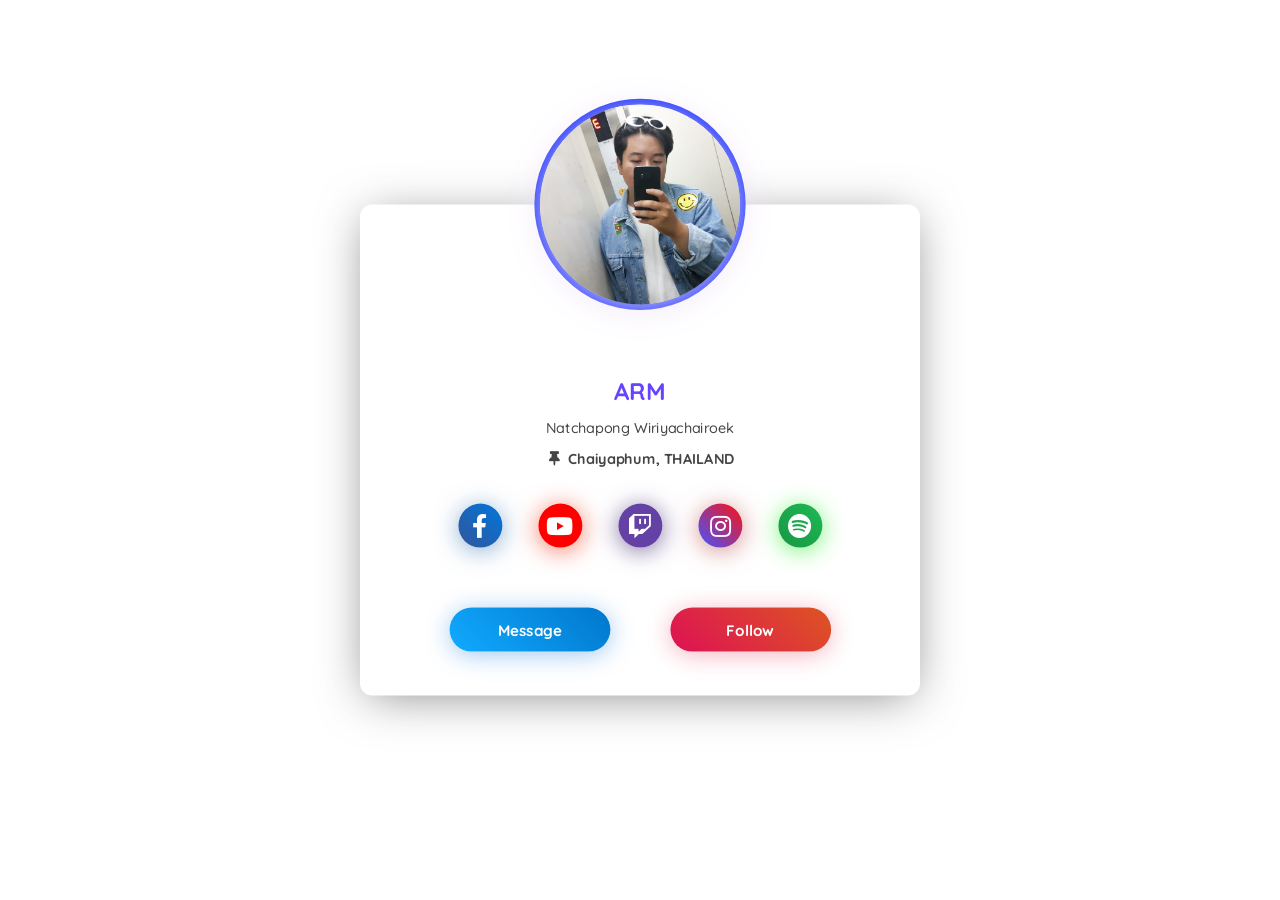
==== commit 2706d887: "Added new files" ====
--- a/index.html
+++ b/index.html
@@ -1,366 +1,56 @@
-<!doctype html>
+
+<!DOCTYPE html>
 <html lang="en">
-  <head>
-    <meta charset="utf-8">
-    <meta name="viewport" content="width=device-width, initial-scale=1, shrink-to-fit=no">
-    <meta name="description" content="">
-    <meta name="author" content="">
+<head>
+  <meta charset="UTF-8">
+  <meta http-equiv="X-UA-Compatible" content="IE=edge">
+  <meta name="viewport" content="width=device-width, initial-scale=1.0">
+  <link href="https://cdnjs.cloudflare.com/ajax/libs/font-awesome/5.13.0/css/all.min.css" rel="stylesheet">
+  <link rel="stylesheet" href="style.css">
+  <title>อาร์ม | Alarms.</title>
+  <link rel="shortcut icon" href="favicon-32x32.png" type="image/x-icon">
+</head>
+<body>
+  <div class="wrapper">
 
-    <title>โครงการสัมมนา</title>
+    <div class="card">
+      <div class="img">
+        <img src="1.jpg" alt="Image" width="110%">
+      </div>
 
-    <link rel="stylesheet" href="css/bootstrap.min.css">
-    <link rel="stylesheet" href="css/unicons.css">
-    <link rel="stylesheet" href="css/owl.carousel.min.css">
-    <link rel="stylesheet" href="css/owl.theme.default.min.css">
+      <div class="cnt">
+        <div class="name">ARM</div>
+        <div class="txt">Natchapong Wiriyachairoek
+        </div>
+        <i class="fas fa-thumbtack"></i>
+        <strong>Chaiyaphum, THAILAND</strong>
+    
+        <div class="card-social">
+          <a href="https://www.facebook.com/Natchapong.a" target="_blank" class="facebook">
+            <i class="fab fa-facebook-f"></i>
+          </a>
+          <a href="https://www.youtube.com/@alaxms" target="_blank" class="youtube">
+            <i class="fab fa-youtube"></i>
+          </a>
+          <a href="https://www.twitch.tv/a1arms" target="_blank" class="twitch">
+            <i class="fab fa-twitch"></i>
+          </a>
+          <a href="https://www.instagram.com/alaxms_/" target="_blank" class="instagram">
+            <i class="fab fa-instagram"></i>
+          </a>
+          <a href="https://open.spotify.com/user/31idyignzqhob4z37xyjftgj6wii" target="_blank" class="spotify">
+            <i class="fab fa-spotify"></i>
+          </a>
+        </div>
 
-    <!-- MAIN STYLE -->
-    <link rel="stylesheet" href="css/tooplate-style.css">
+        <div class="card-button">
+          <button class="btn-blue">Message</button>
+          <button class="btn-orange">Follow</button>
+        </div>
 
-<!--
+      </div>
+    </div>
 
-Tooplate 2115 Marvel
-
-https://www.tooplate.com/view/2115-marvel
-
--->
-  </head>
-  <body>
-
-    <!-- MENU -->
-    <nav class="navbar navbar-expand-sm navbar-light">
-        <div class="container">
-            <a class="navbar-brand" href="index.html"><i class='uil uil-user'></i>New world - all idea</a>
-
-            <button class="navbar-toggler" type="button" data-toggle="collapse" data-target="#navbarNav" aria-controls="navbarNav" aria-expanded="false"
-                aria-label="Toggle navigation">
-                <span class="navbar-toggler-icon"></span>
-                <span class="navbar-toggler-icon"></span>
-                <span class="navbar-toggler-icon"></span>
-            </button>
-
-            <div class="collapse navbar-collapse" id="navbarNav">
-                <ul class="navbar-nav mx-auto">
-                    <li class="nav-item">
-                        <a href="#about" class="nav-link"><span data-hover="หน้าหลัก">หน้าหลัก</span></a>
-                    </li>
-                    <li class="nav-item">
-                        <a href="#resume" class="nav-link"><span data-hover="รายละเอียดโครงการ">รายละเอียด</span></a>
-                    </li>
-                    <li class="nav-item">
-                         <p><a href="https://docs.google.com/forms/d/e/1FAIpQLScUcQfYEeOxOTDilqKOSmcza7-cB1Lfg6LtpaEnUMht1OTG1Q/viewform?usp=sf_link"target="_blank">สมัครเข้าร่วม</a></p>
-                    </li>
-                    <li class="nav-item">
-                        <a href="#contact" class="nav-link"><span data-hover="ติดต่อเรา">ติดต่อเรา</span></a>
-                    </li>
-                </ul>
-
-                <ul class="navbar-nav ml-lg-auto">
-                    <div class="ml-lg-4">
-                      <div class="color-mode d-lg-flex justify-content-center align-items-center">
-                        <i class="color-mode-icon"></i>
-                        Color mode
-                      </div>
-                    </div>
-                </ul>
-            </div>
-        </div>
-    </nav>
-
-    <!-- ABOUT -->
-    <section class="about full-screen d-lg-flex justify-content-center align-items-center" id="about">
-        <div class="container">
-            <div class="row">
-
-                <div class="col-lg-7 col-md-12 col-12 d-flex align-items-center">
-                    <div class="about-text">
-                        <small class="small-text">ยินดีต้อนรับเข้าสู่<span class="mobile-block">ศูนย์ความร่วมมือกับภาคอุตสาหกรรม มหาวิทยาลัยมหาสารคาม</span></small>
-                        <h1 class="animated animated-text">
-
-
-                                    <span class="mr-10">เราทำอะไรให้คุณได้บ้าง:</span>
-                                <div class="animated-info">
-                                    <span class="animated-item">ให้คำปรึกษา</span>
-                                    <span class="animated-item">อบรมเรื่องต่างๆ</span>
-                                    <span class="animated-item">ทำการตลาด</span>
-                                </div>
-                        </h1>
-
-                      <br /> <br />
-
-
-                        <div class="custom-btn-group mt-4">
-                           <a href="/file/detail_project.pptx" download="detail_project.pptx" class="btn mr-lg-2 custom-btn"><i class='uil uil-file-alt'></i>ดาวน์โหลดรายละเอียด</a>>
-                          <a href="certificate.html" class="btn custom-btn custom-btn-bg custom-btn-link"target="_blank">ดาวน์โหลด Certificate</a>
-                        </div>
-                    </div>
-                </div>
-
-                <div class="col-lg-5 col-md-12 col-12">
-                    <div class="about-image svg">
-                        <img src="images/undraw/undraw_software_engineer_lvl5.svg" class="img-fluid" alt="svg image">
-                    </div>
-                </div>
-
-            </div>
-        </div>
-    </section>
-
-    <!-- PROJECTS -->
-
-    <section class="project py-5" id="project">
-        <div class="container">
-
-                <div class="row">
-                  <div class="col-lg-10 text-center mx-auto col-12">
-
-                      <div class="col-lg-12 mx-auto">
-                        <p>ศูนย์ความร่วมมือกับภาคอุตสาหกรรม มหาวิทยาลัยมหาสารคาม ได้จัดทำโครงการสัมมนา เรื่อง แฟรนไชส์ชาชัก ชิมชา เปลี่ยนเงินร้อยเป็นเงินล้าน เพื่อเป็นแนวทางในการเริ่มต้นธุรกิจใหม่สำหรับผู้ที่มีเงินทุนเริ่มต้นน้อย และสำหรับผู้ประกอบการที่สนใจทำธุรกิจชาและกาแฟ หรือผู้ที่สนใจทำธุรกิจแฟรนไชส์ชาและกาแฟ</p>
-                      </div>
-
-                      <br /> <br />
-                      <br> <br/>
-                      <div class="owl-carousel owl-theme">
-                      <div class="item">
-                        <div class="project-info">
-                          <img src="images/project/bg.png" class="img-fluid" alt="project image">
-                          <!--  <br> <br/>
-                          <br> <br/>
-                          <img src="images/project/paper.png" class="img-fluid" alt="project image">-->
-                        </div>
-                      </div>
-                  </div>
-                      <br> <br/>
-                      <br> <br/>
-
-                        <div class="owl-carousel owl-theme">
-                        <div class="item">
-                          <div class="project-info">
-                            <img src="images/project/poster1.png" class="img-fluid" alt="project image">
-                            <!--  <br> <br/>
-                            <br> <br/>
-                            <img src="images/project/paper.png" class="img-fluid" alt="project image">-->
-                          </div>
-                        </div>
-                  </div>
-                  <br> <br/>
-                  <br> <br/>
-
-                  <div class="owl-carousel owl-theme">
-                  <div class="item">
-                    <div class="project-info">
-                      <img src="images/project/paper1.png" class="img-fluid" alt="project image">
-                    </div>
-                  </div>
-            </div>
-                    <br> <br/>
-                    <br> <br/>
-                    <br> <br/>
-                     <iframe width="720" height="450" src="https://www.youtube.com/embed/cZhYJ5euJx0" frameborder="0" allowfullscreen></iframe>
-                     <p><a href="https://www.youtube.com/watch?v=cZhYJ5euJx0"target="_blank">กดที่นี่เพื่อรับชมคลิปวิดีโอบน YOUTUBE</a></p>
-                </div>
-            </div>
-        </div>
-    </section>
-
-
-    <!-- FEATURES-->
-    <section class="resume py-5 d-lg-flex justify-content-center align-items-center" id="resume">
-        <div class="container">
-                <div class="col-lg-6 col-12">
-                  <h2 class="mb-4 mobile-mt-2">รายละเอียดโครงการ</h2>
-
-                    <div class="timeline">
-                        <div class="timeline-wrapper">
-                             <div class="timeline-yr">
-                                  <span>1</span>
-                             </div>
-                             <div class="timeline-info">
-                                  <h3><span>หลักการและเหตุผล</span></h3>
-                                  <p>การเริ่มต้นธุรกิจนั้นก็เหมือนเราได้สร้างทางเดินใหม่ที่เป็นของเราเอง ผิดกับการเป็นพนักงานประจำที่แม้จะสบาย แต่ก็ต้องเดินบนทางเดินของคนอื่น อย่างไรก็ตามมันไม่ใช่เรื่องง่ายเลยที่ใครคนหนึ่งจะสร้างธุรกิจส่วนตัวจนประสบความสำเร็จได้เป็นเถ้าแก่สมใจ
-                                    จากสถิติของผู้ที่ก่อร่างสร้างธุรกิจจะมีส่วนน้อยที่ประสบความสำเร็จ คนส่วนมากมักจะล้มเหลว เจออุปสรรคแล้วท้อแท้ หมดกำลังใจ และเลิกทำไปในที่สุด แต่มีคนส่วนหนึ่งที่ประสบความสำเร็จอย่างงดงามสามารถยืนได้ด้วยตนเอง
-                                    วิธีการประสบความสำเร็จก็มีหลากหลาย สิ่งที่สำคัญของเจ้าของกิจการที่จะประสบความสำเร็จก็คือ จุดเริ่มต้น จุดเริ่มต้นนี้คือหนทางเลือกที่เราจะใช้ในการเริ่มต้นธุรกิจส่วนตัวของเรานั่นเอง การลงทุนในธุรกิจแฟรนไชส์เป็นการทำธุรกิจที่น่าสนใจอีกช่องทางหนึ่ง
-                                    เพราะธุรกิจแฟรนไชส์มีการคิดค้นสูตรและวางระบบการบริหารจัดการมาเป็นอย่างดีแล้ว จึงช่วยให้ธุรกิจประสบความสำเร็จได้ง่ายขึ้น</p>
-                             </div>
-                        </div>
-
-                        <div class="timeline-wrapper">
-                            <div class="timeline-yr">
-                                <span>2</span>
-                            </div>
-                            <div class="timeline-info">
-                                <h3><span>วัตถุประสงค์</span></h3>
-                                <p>2.1 เพื่อให้ผู้เข้าร่วมสัมมนามีความรู้ความรู้ความเข้าใจเบื้องต้นเกี่ยวกับชาและกาแฟ</p>
-                                <p>2.2 เพื่อให้ผู้เข้าร่วมสัมมนามีความรู้ความเข้าใจเบื้องต้นเกี่ยวกับแฟรนไชส</p>
-                                <p>2.3 เพื่อให้ผู้เข้าร่วมสัมมนามีความรู้ความเข้าใจเกี่ยวกับปัจจัยที่ทำให้ธุรกิจแฟรนไชส์ชาชัก ชิมชา</p>
-                            </div>
-                        </div>
-
-                        <div class="timeline-wrapper">
-                            <div class="timeline-yr">
-                                <span>3</span>
-                            </div>
-                            <div class="timeline-info">
-                                <h3><span>ระยะเวลาดำเนินการ</span></h3>
-                                <p>ระยะเวลาดำเนินโครงการสัมมนา (ระบุวันเริ่มต้น และวันสิ้นสุดโครงการสัมมนา)</p>
-                                <p>•วันเริ่มโครงการ วันที่5 มีนาคม 2564</p>
-                                <p>•วันสิ้นสุดโครงการ วันที่5 มีนาคม 2564</p>
-
-                            </div>
-                        </div>
-                        <div class="timeline-wrapper">
-                            <div class="timeline-yr">
-                                <span>4</span>
-                            </div>
-                            <div class="timeline-info">
-                                <h3><span>จำนวนรับสมัครผู้เข้าสัมมนา</span></h3>
-                                <p>จำนวนรับสมัครผู้เข้าสัมมนา (รับจำนวนจำกัด) ผู้ประกอบการที่สนใจทำธุรกิจชาและกาแฟ หรือผู้ที่สนใจทำธุรกิจแฟรนไชส์ชาและกาแฟ จำนวน 200 คน</p>
-
-
-                            </div>
-                        </div>
-                        <div class="timeline-wrapper">
-                            <div class="timeline-yr">
-                                <span>5</span>
-                            </div>
-                            <div class="timeline-info">
-                                <h3><span>รูปแบบการสัมมนา</span></h3>
-                                <p> บรรยาย/สาธิต/และตอบปัญหาสักถาม </p>
-
-
-                            </div>
-                        </div>
-                        <div class="timeline-wrapper">
-                            <div class="timeline-yr">
-                                <span>6</span>
-                            </div>
-                            <div class="timeline-info">
-                                <h3><span>ความรู้พื้นฐานของผู้เข้าร่วมสัมมนา</span></h3>
-                                <p>ความรู้เบื้องต้นในการประกอบธุรกิจ</p>
-
-
-                            </div>
-                        </div>
-                        <div class="timeline-wrapper">
-                            <div class="timeline-yr">
-                                <span>7</span>
-                            </div>
-                            <div class="timeline-info">
-                                <h3><span>เนื้อหาหลักสูตรการสัมมนา</span></h3>
-                                <p>•ความรู้ความเข้าใจเบื้องต้นเกี่ยวกับชาและกาแฟ</p>
-                                <p>•จุดเริ่มต้นของอุตสาหกรรมชาและกาแฟ</p>
-                                <p>•ปัจจัยที่ทำให้ธุรกิจแฟรนไชส์ชาชัก ชิมชา ให้ประสบความสำเร็จ</p>
-
-                            </div>
-                        </div>
-                        <div class="timeline-wrapper">
-                            <div class="timeline-yr">
-                                <span>8</span>
-                            </div>
-                            <div class="timeline-info">
-                                <h3><span>สิ่งที่ผู้เข้าร่วมสัมมนาจะได้รับ</span></h3>
-                                <p>•เอกสารประกอบการสัมมนา</p>
-                                <p>•ใบประกาศนียบัตร</p>
-                                <p> •อาหารว่างตอนเช้า/ อาหารกลางวัน/ อาหารว่างตอนบ่าย</p>
-
-
-                            </div>
-                        </div>
-                        <div class="timeline-wrapper">
-                            <div class="timeline-yr">
-                                <span>9</span>
-                            </div>
-                            <div class="timeline-info">
-                                <h3><span>ผลที่คาดว่าจะได้รับ</span></h3>
-                                <p>•ผู้เข้าร่วมสัมมนามีความรู้ความเข้าใจเบื้องต้นเกี่ยวกับชาและกาแฟ</p>
-                                <p>•ผู้เข้าร่วมสัมมนามีความรู้ความเข้าใจเข้าใจเบื้องต้นเกี่ยวกับแฟรนไชส์</p>
-                                <p>•ผู้เข้าร่วมสัมมนามีความรู้ความเข้าใจเกี่ยวกับปัจจัยที่ทำให้ธุรกิจ แฟรนไชส์ชาชัก ชิมชา ให้ประสบความสำเร็จ</p>
-
-                            </div>
-                        </div>
-                    </div>
-                </div>
-
-            </div>
-
-    </section>
-
-    <!-- CONTACT -->
-    <section class="contact py-5" id="contact">
-      <div class="container">
-        <div class="row">
-
-          <div class="col-lg-5 mr-lg-5 col-12">
-            <div class="google-map w-100">
-              <iframe src="https://www.google.com/maps/embed?pb=!1m18!1m12!1m3!1d12088.558402180099!2d-73.99373482142036!3d40.75895421922642!2m3!1f0!2f0!3f0!3m2!1i1024!2i768!4f13.1!3m3!1m2!1s0x89c25855b8fb3083%3A0xa0f9aef176042a5c!2sTheater+District%2C+New+York%2C+NY%2C+USA!5e0!3m2!1sen!2smm!4v1549875377188" width="400" height="300" frameborder="0" style="border:0" allowfullscreen></iframe>
-            </div>
-
-            <div class="contact-info d-flex justify-content-between align-items-center py-4 px-lg-5">
-                <div class="contact-info-item">
-                  <h3 class="mb-2 text-white">K. Ploy</h3>
-                  <p class="footer-text mb-0">088 123 4567</p>
-                  <p><a href="mailto:hello@company.co">newworld-allidea@gmail.com</a></p>
-                </div>
-
-                <ul class="social-links">
-                     <li><a href="#" class="uil uil-dribbble" data-toggle="tooltip" data-placement="left" title="Dribbble"></a></li>
-                     <li><a href="#" class="uil uil-instagram" data-toggle="tooltip" data-placement="left" title="Instagram"></a></li>
-                     <li><a href="#" class="uil uil-youtube" data-toggle="tooltip" data-placement="left" title="Youtube"></a></li>
-                </ul>
-            </div>
-          </div>
-
-          <div class="col-lg-6 col-12">
-            <div class="contact-form">
-              <h2 class="mb-4">ติดต่อเรา? มาคุยกันเถอะ</h2>
-
-              <form action="" method="get">
-                <div class="row">
-                  <div class="col-lg-6 col-12">
-                    <input type="text" class="form-control" name="name" placeholder="ชื่อ-นามสกุล" id="name">
-                  </div>
-
-                  <div class="col-lg-6 col-12">
-                    <input type="email" class="form-control" name="email" placeholder="อีเมล" id="email">
-                  </div>
-
-                  <div class="col-12">
-                    <textarea name="message" rows="6" class="form-control" id="message" placeholder="ข้อความที่จะติดต่อ"></textarea>
-                  </div>
-
-                  <div class="ml-lg-auto col-lg-5 col-12">
-                    <input type="submit" class="form-control submit-btn" value="Send Button">
-                  </div>
-                </div>
-              </form>
-            </div>
-          </div>
-
-        </div>
-      </div>
-    </section>
-
-    <!-- FOOTER -->
-     <footer class="footer py-5">
-          <div class="container">
-               <div class="row">
-
-                    <div class="col-lg-12 col-12">
-                        <p class="copyright-text text-center">Copyright &copy; 2021 Newworld allidea . All rights reserved</p>
-                        <p class="copyright-text text-center">Designed by <a rel="nofollow" href="https://www.facebook.com/Natchapong.a"target="_blank">alarms</a></p>
-                    </div>
-
-               </div>
-          </div>
-     </footer>
-
-    <script src="js/jquery-3.3.1.min.js"></script>
-    <script src="js/popper.min.js"></script>
-    <script src="js/bootstrap.min.js"></script>
-    <script src="js/Headroom.js"></script>
-    <script src="js/jQuery.headroom.js"></script>
-    <script src="js/owl.carousel.min.js"></script>
-    <script src="js/smoothscroll.js"></script>
-    <script src="js/custom.js"></script>
-
-  </body>
-</html>
+  </div>
+</body>
+</html>
--- a/style.css
+++ b/style.css
@@ -0,0 +1,168 @@
+/**
+*  @project  Responsive Profile Card
+*  @author   Jamshid Elmi
+*  @created  2022-05-11 10:44:54
+*  @modified 2022-05-11 10:44:54
+*  @tutorial https://youtu.be/8aWs87UgwSg
+*/
+@import url("https://fonts.googleapis.com/css?family=Quicksand:400,500,700&subset=latin-ext");
+* {
+  box-sizing: border-box;
+}
+body {
+  font-family: "Quicksand", sans-serif;
+  color: #444;
+  margin: 0;
+  font-size: 18px;
+  padding: auto 20px;
+  background: url("https://flevix.com/wp-content/uploads/2021/05/Bubble-Background.svg");
+  background-size: 100%;
+  transform: scale(0.8);
+}
+.wrapper {
+  display: flex;
+  height: 100vh;
+}
+.card {
+  width: 100%;
+  max-width: 700px;
+  background: #FFF;
+  margin: auto;
+  border-radius: 15px;
+  box-shadow: 0 8px 60px -10px #3339;
+}
+.img {
+  width: 250px;
+  height: 250px;
+  margin-left: auto;
+  margin-right: auto;
+  transform: translateY(-50%);
+  overflow: hidden;
+  border-radius: 50%;
+  box-shadow: 0 5px 50px 0 rgb(241, 231, 247),
+              0 0 0 7px rgb(0, 26, 255);
+  transition: all 300ms;
+}
+@media screen and (max-width: 786px) {
+  .card {
+    margin: 100px 20px auto 20px ;
+  }
+}
+.cnt {
+  margin-top: -35px;
+  padding: 0 20px;
+  text-align: center;
+  padding-bottom: 40px;
+  transition: all 300ms;
+}
+.name {
+  font-weight: 700;
+  font-size: 30px;
+  color: #64F;
+  margin-bottom: 15px;
+}
+.txt {
+  font-weight: 500;
+  font-size: 18px;
+  margin-bottom: 15px;
+  margin-top: 7px;
+}
+i.fa-thumbtack {
+  margin: 0 5px;
+}
+.card-inf {
+  display: flex;
+  flex-wrap: wrap;
+  justify-content: center;
+  margin-top: 35px;
+}
+.item {
+  padding: 10px 35px;
+  min-width: 150px;
+}
+.title {
+  font-weight: 700;
+  font-size: 27px;
+}
+.card-social {
+  margin-top: 25px;
+}
+.card-social a {
+  display: inline-flex;
+  width: 55px;
+  height: 55px;
+  margin: 20px;
+  align-items: center;
+  justify-content: center;
+  color: #FFF;
+  font-size: 30px;
+  border-radius: 50%;
+  text-decoration: none;
+  transition: all 300ms;
+}
+.card-social .facebook {
+  background: linear-gradient(45deg, #359, #07D);
+  box-shadow: 0 4px 30px #26A8;
+}
+.card-social .youtube {
+  background: linear-gradient(45deg, rgb(255, 0, 0), rgb(255, 0, 0));
+  box-shadow: 0 4px 30px rgba(248, 119, 97, 0.979);
+}
+
+.card-social .twitch {
+  background: linear-gradient(45deg, #6441a5, #6441a5);
+  box-shadow: 0 4px 30px #8170a0;
+}
+
+.card-social .instagram {
+  background: linear-gradient(45deg, #45F, #F11);
+  box-shadow: 0 4px 30px #B449;
+}
+.card-social .spotify {
+  background: linear-gradient(45deg, #179744, #1DB954);
+  box-shadow: 0 4px 30px rgb(117, 245, 117);
+}
+a:hover {
+  transform: scale(1.2);
+}
+.card-button {
+  margin-top: 40px;
+}
+button {
+  min-width: 201px;
+  min-height: 55px;
+  margin: 15px 35px;
+  font-size: 19px;
+  font-family: "Quicksand", sans-serif;
+  font-weight: 700;
+  border-radius: 50px;
+  border: none;
+  color: #FFF;
+  cursor: pointer;
+  transition: all 300ms;
+}
+.btn-blue {
+  background: linear-gradient(45deg, #1AF, #07C);
+  box-shadow: 0 4px 30px #17D6;
+}
+.btn-orange {
+  background: linear-gradient(45deg, #D15, #D52);
+  box-shadow: 0 4px 30px #D245;
+}
+.btn-blue:hover {
+  box-shadow: 0 4px 30px #17DB;
+}
+.btn-orange:hover {
+  box-shadow: 0 4px 30px #D24B;
+}
+button:hover {
+  transform: translateY(-5px);
+}
+@media screen and (max-width: 576px) {
+  button {
+    margin: 0;
+    margin-bottom: 16px;
+    width: 100%;
+    max-width: 350px;
+  }
+}
